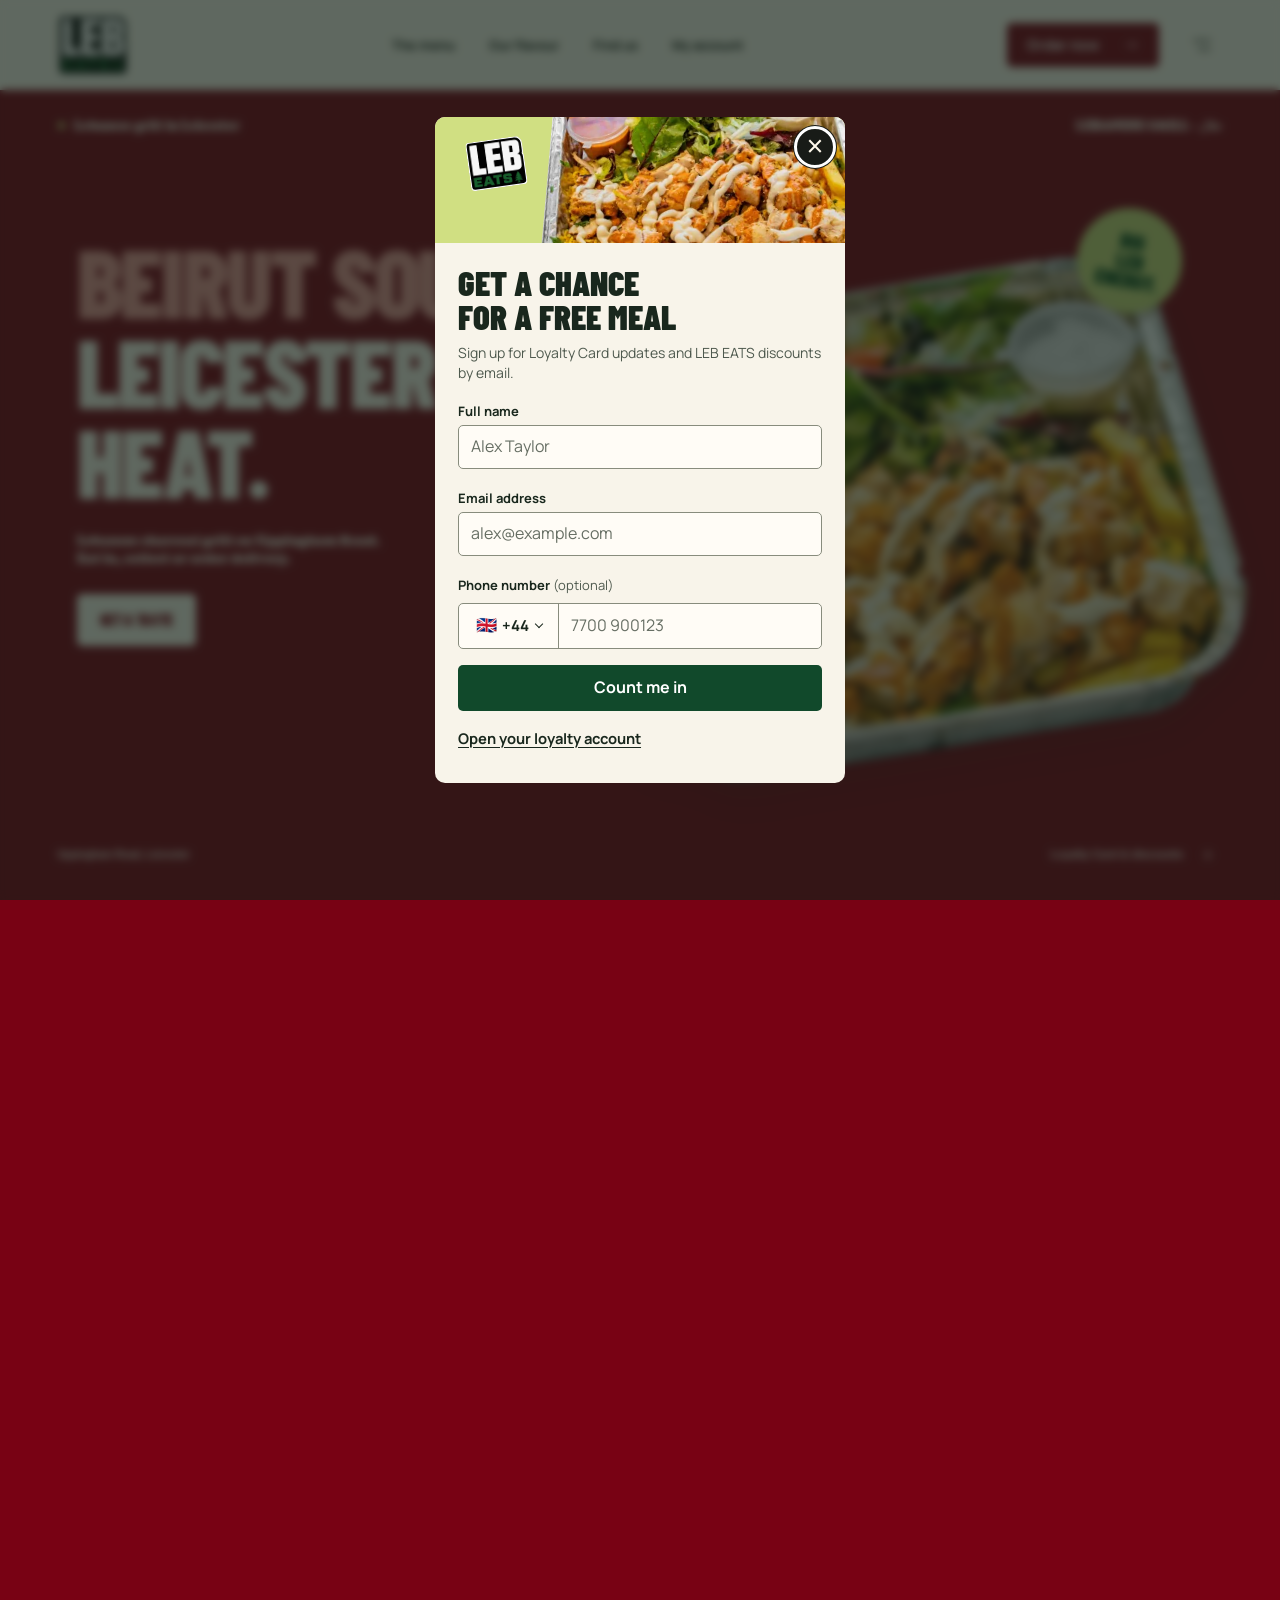
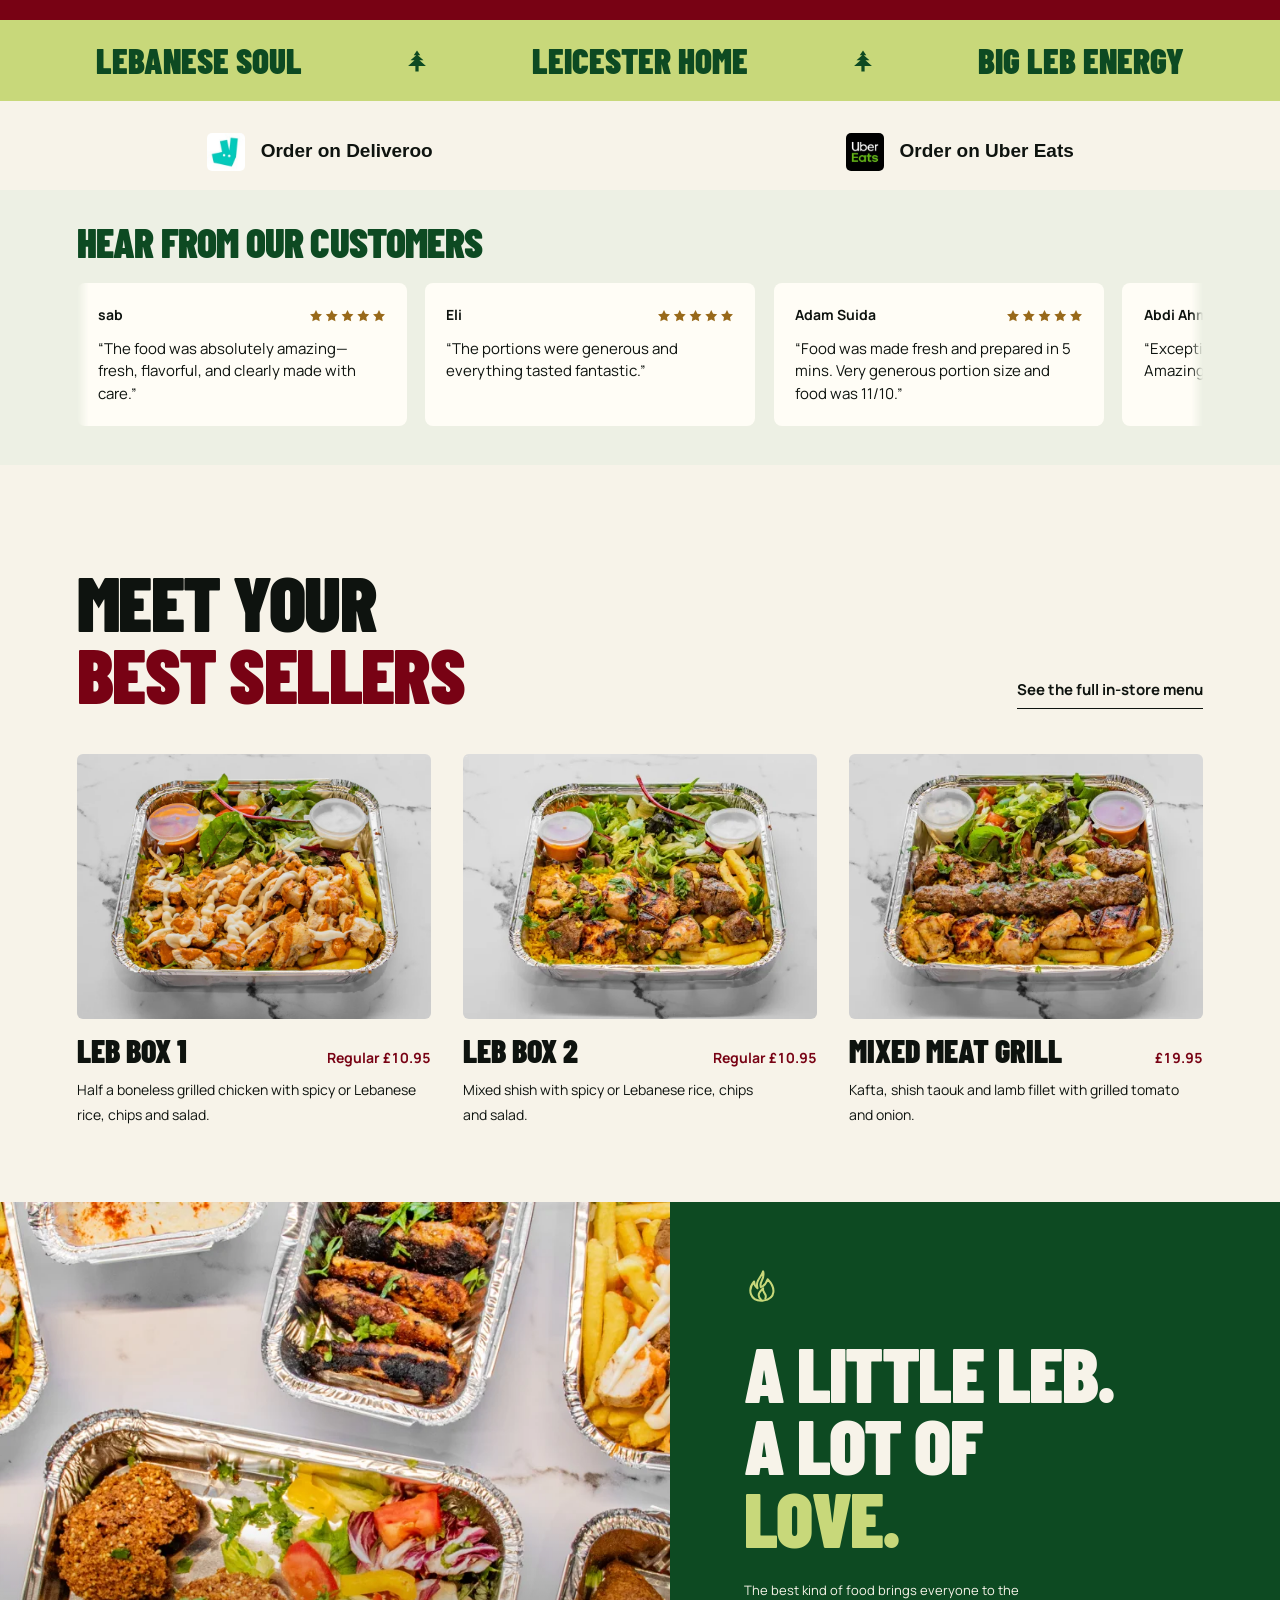
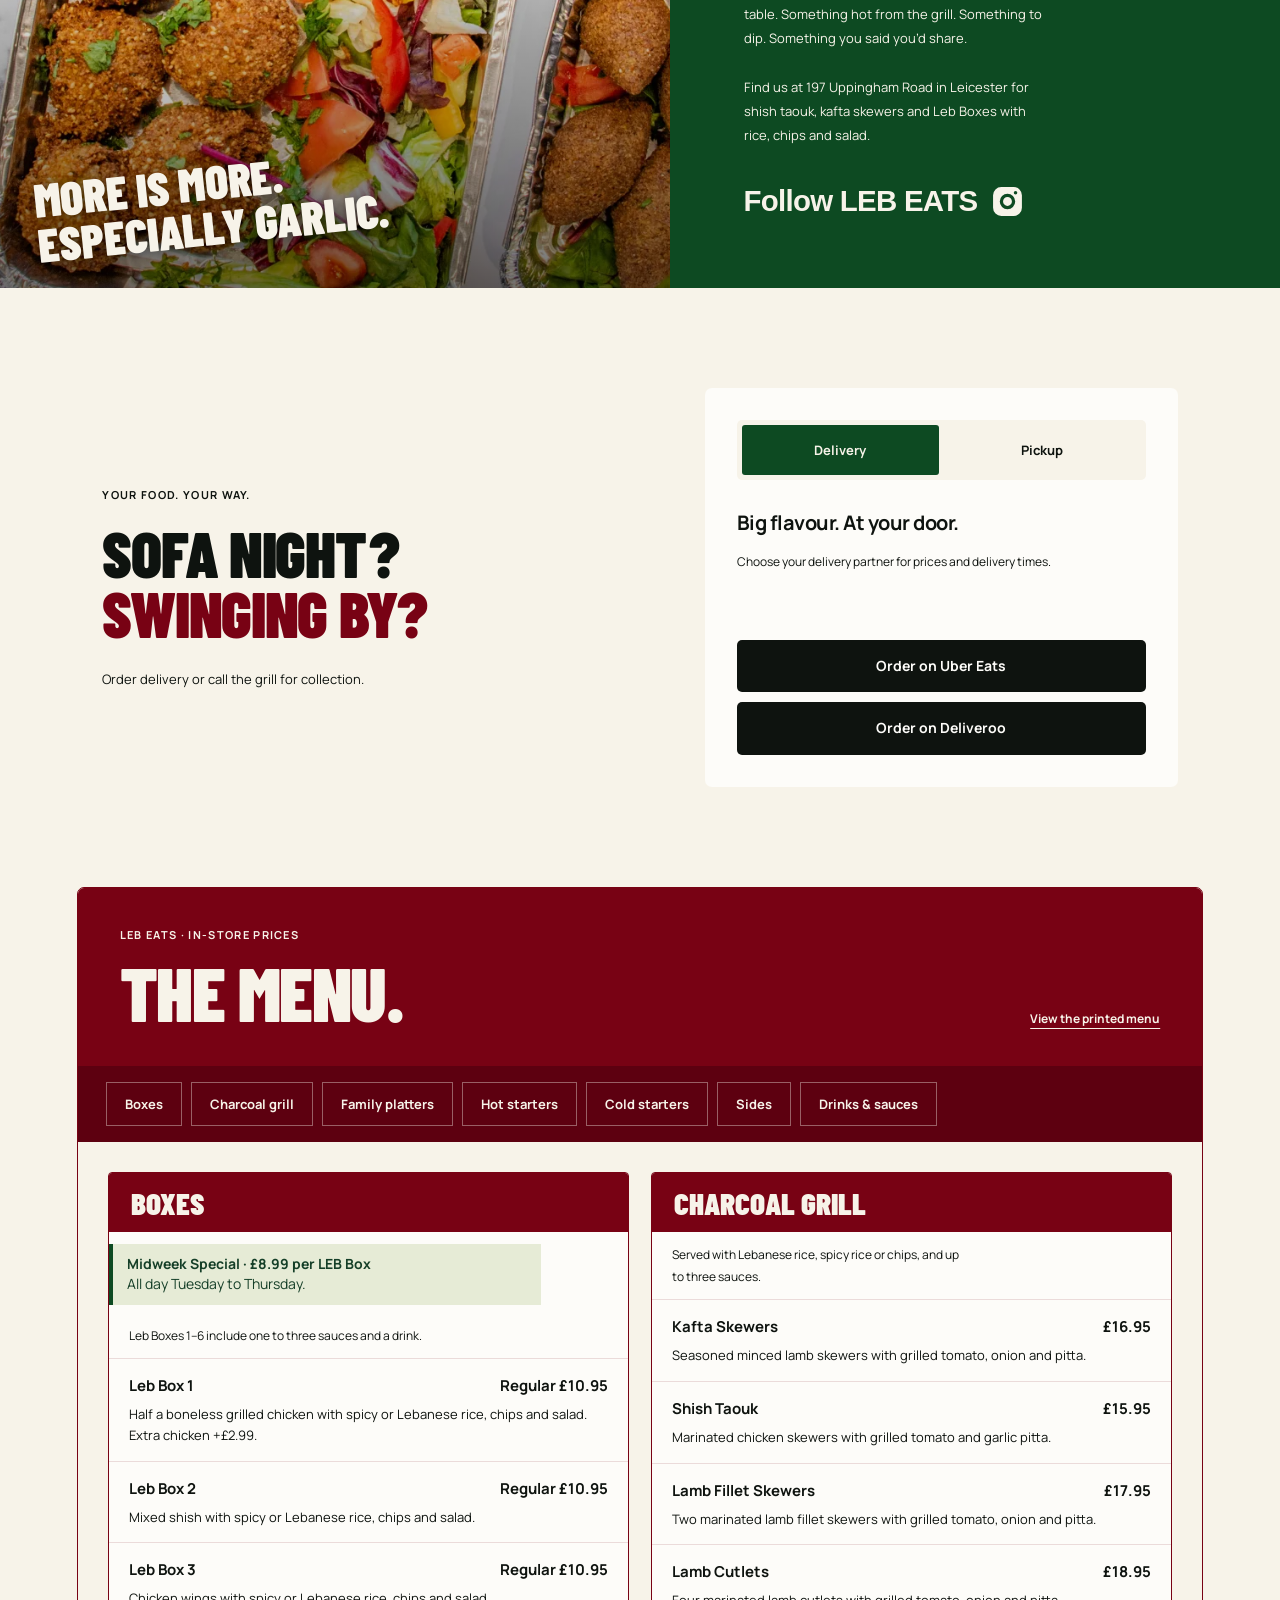
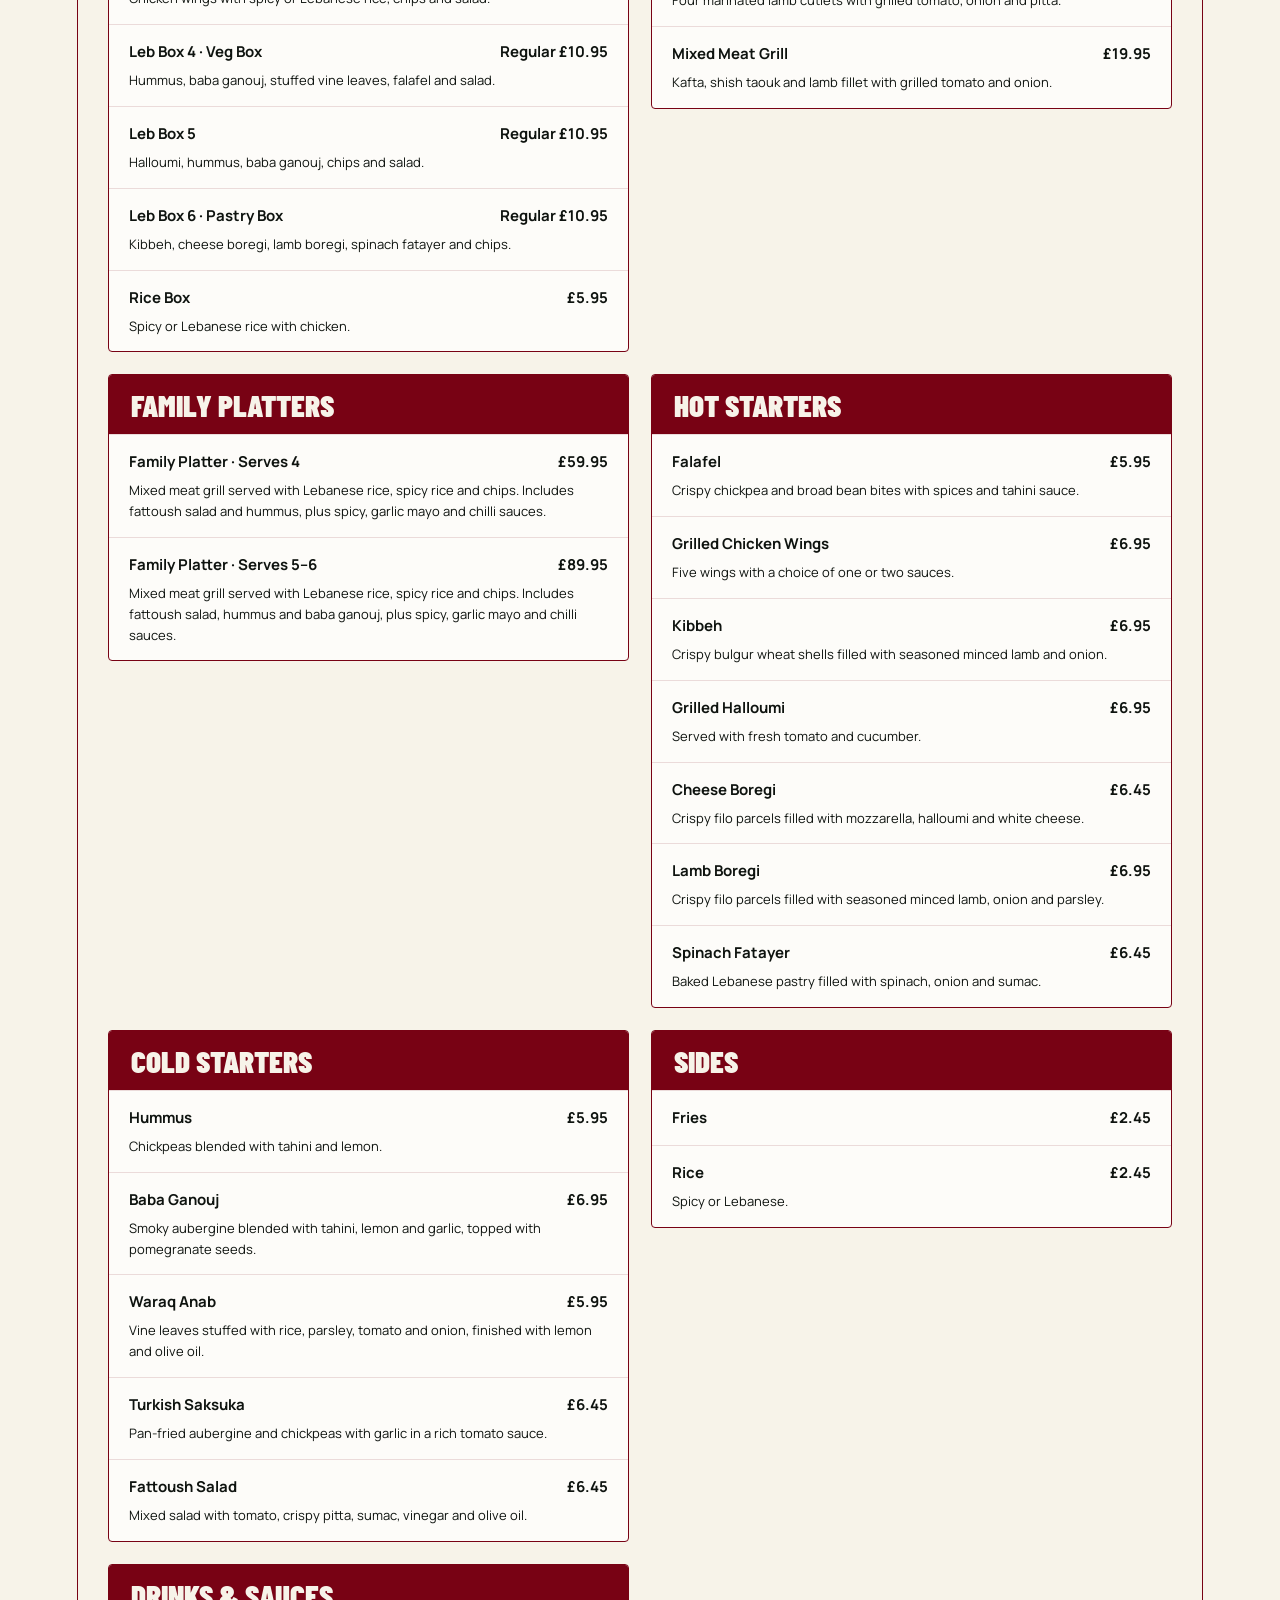
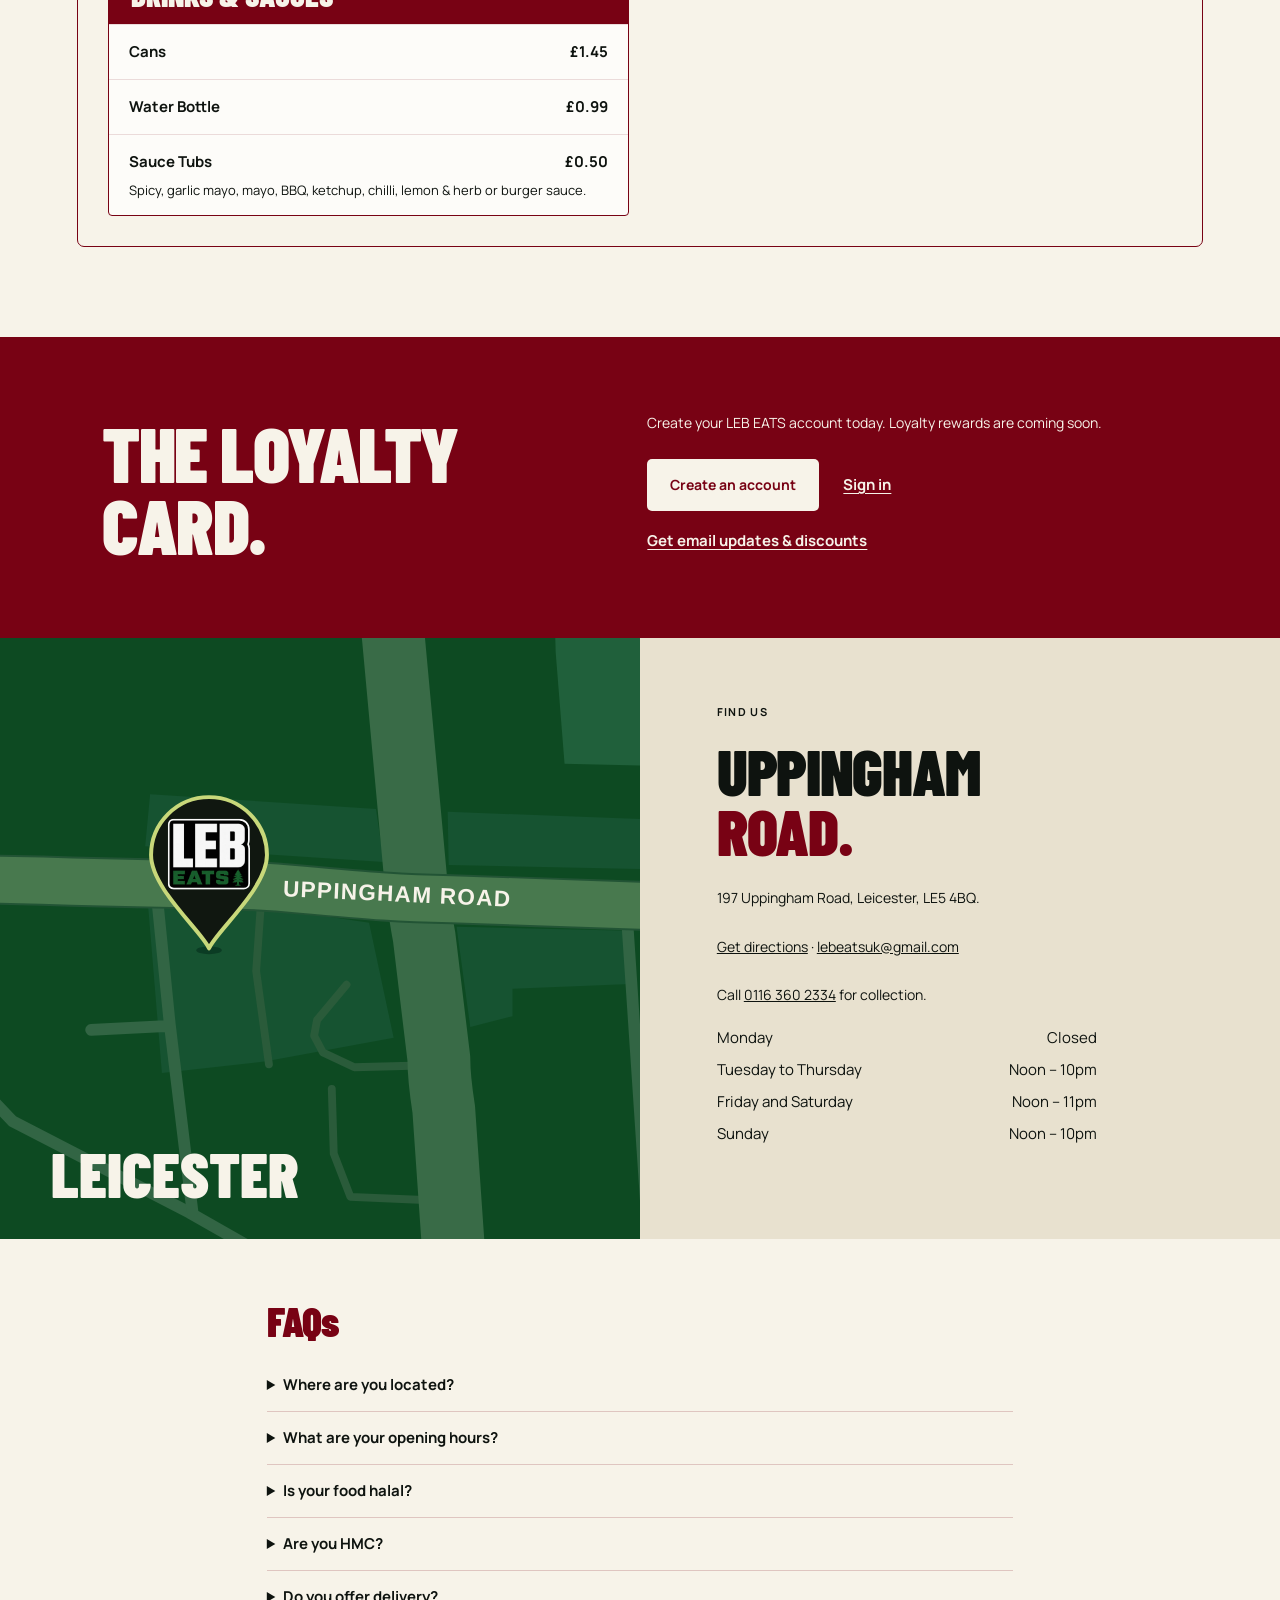
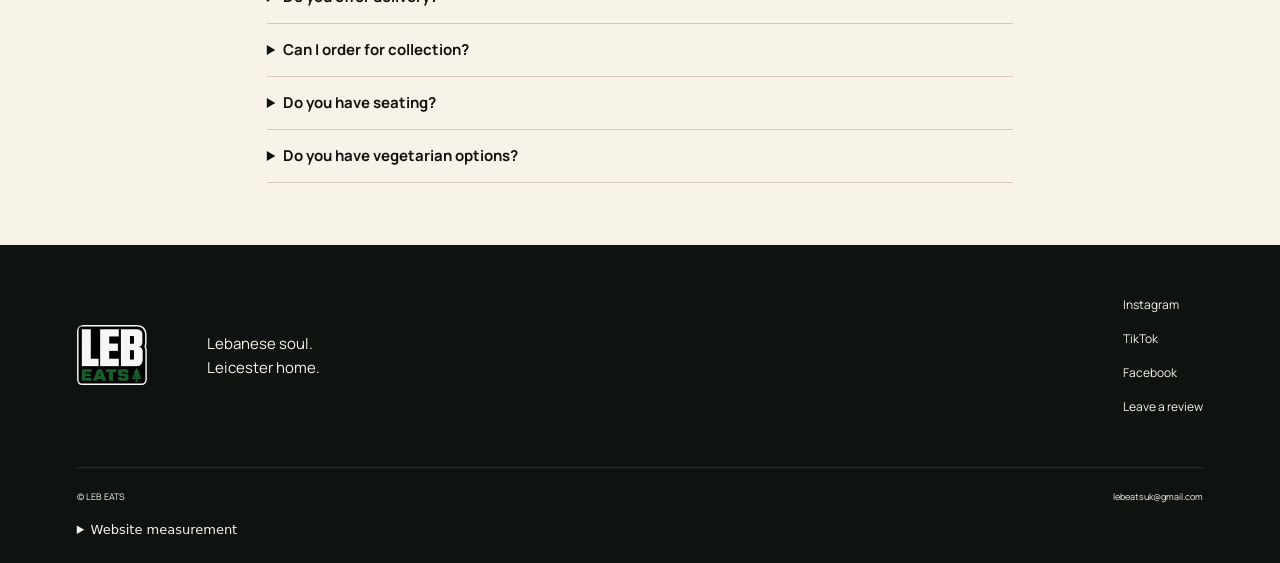
==== index.html @ 077bea75 "Label the homepage offer Black Friday Special" ====
<!doctype html>
<html lang="en-GB">
<head>
  <meta charset="utf-8"><meta name="viewport" content="width=device-width, initial-scale=1">
  <meta name="google-site-verification" content="SaWFxEOcNKd4NCr_2x4Twn8Q93hTyP_4HVwq-zKnrY0">
  <title>Lebanese Grill in Leicester | LEB EATS, Uppingham Road</title>
  <meta name="description" content="Visit LEB EATS at 197 Uppingham Road, Leicester for halal charcoal-grilled chicken, lamb and kafta. Browse the menu, order delivery or call for collection.">
  <link rel="canonical" href="https://lebeats.uk/">
  <meta property="og:type" content="website">
  <meta property="og:site_name" content="LEB EATS">
  <meta property="og:title" content="Lebanese Grill in Leicester | LEB EATS, Uppingham Road">
  <meta property="og:description" content="Visit LEB EATS at 197 Uppingham Road, Leicester for halal charcoal-grilled chicken, lamb and kafta. Browse the menu, order delivery or call for collection.">
  <meta property="og:url" content="https://lebeats.uk/">
  <meta property="og:image" content="https://lebeats.uk/assets/mixed-meat-grill-960.webp">
  <meta property="og:image:alt" content="LEB EATS mixed meat grill with chicken, lamb and kafta">
  <meta name="theme-color" content="#780214">
  <script type="application/ld+json">
{
  "@context": "https://schema.org",
  "@graph": [
    {
      "@type": "WebSite",
      "@id": "https://lebeats.uk/#website",
      "url": "https://lebeats.uk/",
      "name": "LEB EATS",
      "inLanguage": "en-GB"
    },
    {
      "@type": "Restaurant",
      "@id": "https://lebeats.uk/#restaurant",
      "name": "LEB EATS",
      "alternateName": "LEB EATS Lebanese Grill",
      "url": "https://lebeats.uk/",
      "image": [
        "https://lebeats.uk/assets/mixed-meat-grill-960.webp",
        "https://lebeats.uk/assets/leb-box-1-1440.webp",
        "https://lebeats.uk/assets/our-flavour-1440.webp"
      ],
      "servesCuisine": "Lebanese",
      "telephone": "+441163602334",
      "menu": "https://lebeats.uk/menu.html",
      "hasMenu": "https://lebeats.uk/menu.html",
      "address": {
        "@type": "PostalAddress",
        "streetAddress": "197 Uppingham Road",
        "addressLocality": "Leicester",
        "postalCode": "LE5 4BQ",
        "addressCountry": "GB"
      },
      "geo": {
        "@type": "GeoCoordinates",
        "latitude": 52.6420399,
        "longitude": -1.0927864
      },
      "hasMap": "https://www.google.com/maps?cid=11615845116125379080",
      "openingHoursSpecification": [
        {
          "@type": "OpeningHoursSpecification",
          "dayOfWeek": [
            "Tuesday",
            "Wednesday",
            "Thursday",
            "Sunday"
          ],
          "opens": "12:00",
          "closes": "22:00"
        },
        {
          "@type": "OpeningHoursSpecification",
          "dayOfWeek": [
            "Friday",
            "Saturday"
          ],
          "opens": "12:00",
          "closes": "23:00"
        }
      ],
      "sameAs": [
        "https://www.instagram.com/lebeatsuk/",
        "https://www.tiktok.com/@lebeatsuk",
        "https://www.facebook.com/profile.php?id=61596560216885"
      ]
    }
  ]
}
  </script>
  <link rel="icon" href="/assets/logo.png"><link rel="stylesheet" href="/restaurant.css?v=midweek-price">
  <script defer src="/assets/libphonenumber/phone.js"></script>
  <script defer src="/website-activity.js?v=member-clicks-1"></script>
  <script defer src="/restaurant.js?v=loyalty-source"></script>
</head>
<body>
<svg width="0" height="0" aria-hidden="true" focusable="false" style="position:absolute">
  <defs>
    <path id="review-star" d="m8 1.1 2.12 4.27 4.72.69-3.42 3.33.81 4.71L8 11.88l-4.23 2.22.81-4.71-3.42-3.33 4.72-.69Z"/>
    <symbol id="review-five-stars" viewBox="0 0 88 16">
      <use href="#review-star"/><use href="#review-star" x="18"/><use href="#review-star" x="36"/><use href="#review-star" x="54"/><use href="#review-star" x="72"/>
    </symbol>
    <clipPath id="brand-artwork">
      <path d="M319 333H741C768 333 791 356 791 384V450Q791 467 785 479Q793 492 793 509V730Q793 752 771 752H320Q300 752 300 732V353Q300 333 319 333Z"/>
    </clipPath>
    <symbol id="brand-badge" viewBox="280 314 533 459">
      <path fill="#030403" stroke="#fafafa" stroke-width="11" stroke-linejoin="round"
        d="M317 319.5H741C777 319.5 804 347 804 383V450Q804 467 799 479Q806 491 806 509V731C806 750 792 765 772 765H319C299 765 286 752 286 733V354C286 335 299 319.5 317 319.5Z"/>
      <image href="/assets/leb-eats-brand.png" width="1080" height="1080" clip-path="url(#brand-artwork)"/>
    </symbol>
  </defs>
</svg>
<a class="skip" href="#menu">Skip to menu</a>

<header><a data-measure-click="header.home" href="#top" aria-label="LEB EATS home"><svg class="logo" viewBox="0 0 533 459" role="img" aria-label="LEB EATS" focusable="false"><use href="#brand-badge" width="533" height="459"/></svg></a><nav class="desktop-nav" aria-label="Main navigation"><a data-measure-click="header.to_menu" href="#menu">The menu</a><a data-measure-click="header.to_story" href="#story">Our flavour</a><a data-measure-click="header.to_location" href="#find-us">Find us</a><a data-measure-click="header.account_open" href="/account/">My account</a></nav><div class="header-actions"><a data-measure-click="header.to_order" class="button" href="#order">Order now <svg width="16" height="16" viewBox="0 0 32 32" fill="none" stroke="currentColor" stroke-width="1.8" stroke-linecap="round" stroke-linejoin="round" aria-hidden="true" focusable="false"><path d="M5 16h21M19 8l8 8-8 8"></path></svg></a><button data-measure-click="header.mobile_nav_open" class="menu-toggle" aria-label="Open navigation" aria-expanded="false"><svg width="24" height="24" viewBox="0 0 32 32" fill="none" stroke="currentColor" stroke-width="1.8" stroke-linecap="round" stroke-linejoin="round" aria-hidden="true" focusable="false"><path d="M5 10h22M11 22h16"></path></svg></button></div></header>
<main id="top"><section class="hero-track" aria-labelledby="hero-title"><div class="hero"><div class="hero-top"><span><i></i>Lebanese grill in Leicester</span><span>LEBANESE GRILL · <bdi lang="ar">حلال</bdi></span></div><div class="hero-copy"><h1 id="hero-title">BEIRUT SOUL.<br/><span>LEICESTER<br/>HEAT.</span></h1><p>Lebanese charcoal grill on Uppingham Road.<br/>Eat in, collect or order delivery.</p><a data-measure-click="hero.to_menu" href="#menu" class="button cream">Get a taste</a></div><div class="food-stage"><div class="plate-ring"></div><span class="hero-food"><img src="/assets/leb-box-1-960.webp" srcset="/assets/leb-box-1-480.webp 480w, /assets/leb-box-1-960.webp 960w, /assets/leb-box-1-1440.webp 1440w" sizes="(max-width:600px) 112vw, (max-width:900px) 78vw, 66vw" width="1440" height="1080" alt="LEB EATS Leb Box 1 with grilled chicken, rice, chips, salad and sauces" fetchpriority="high"></span><span class="food-stamp"><span>BIG<br>LEB<br>ENERGY.</span></span></div><div class="hero-second"><span class="midweek-badge">BLACK FRIDAY SPECIAL</span><h2>MIDWEEK<br> SPECIAL</h2><p class="midweek-offer"><strong>All LEB Boxes <span>£8.99</span> each</strong><br>All day Tuesday to Thursday</p></div><div class="hero-bottom"><span>Uppingham Road, Leicester</span><button data-measure-click="hero.loyalty_popup_open" class="open-card" aria-haspopup="dialog">Loyalty Card &amp; discounts <svg width="16" height="16" viewBox="0 0 32 32" fill="none" stroke="currentColor" stroke-width="1.8" stroke-linecap="round" stroke-linejoin="round" aria-hidden="true" focusable="false"><path d="M16 6v20M6 16h20"></path></svg></button></div></div></section>
<div class="flavour-strip"><span>LEBANESE SOUL</span><span aria-hidden="true"><svg width="26" height="26" viewBox="0 0 32 32" fill="none" stroke="currentColor" stroke-width="1.8" stroke-linecap="round" stroke-linejoin="round" aria-hidden="true" focusable="false"><path d="m16 3-4 6h3l-7 6h5l-8 7h9v7h4v-7h9l-8-7h5l-7-6h3l-4-6Z" fill="currentColor" stroke="none"></path></svg></span><span>LEICESTER HOME</span><span aria-hidden="true"><svg width="26" height="26" viewBox="0 0 32 32" fill="none" stroke="currentColor" stroke-width="1.8" stroke-linecap="round" stroke-linejoin="round" aria-hidden="true" focusable="false"><path d="m16 3-4 6h3l-7 6h5l-8 7h9v7h4v-7h9l-8-7h5l-7-6h3l-4-6Z" fill="currentColor" stroke="none"></path></svg></span><span>BIG LEB ENERGY</span></div>
<nav id="delivery-partners" class="delivery-partners" aria-label="Order delivery">
  <a data-measure-click="delivery_bar.deliveroo" href="https://deliveroo.co.uk/menu/leicester/evington-valley/leb-eats-197-uppingham-road">
    <img src="/assets/links-deliveroo.webp" alt="" width="100" height="100">
    <span>Order on Deliveroo</span>
  </a>
  <a data-measure-click="delivery_bar.uber_eats" href="https://www.ubereats.com/store/leb-eats/daoqcZHZTGej6fD-toGRIg">
    <img src="/assets/links-uber-eats.webp" alt="" width="100" height="100">
    <span>Order on Uber Eats</span>
  </a>
</nav>
<section class="google-reviews" id="google-reviews" aria-labelledby="reviews-heading">
  <h2 id="reviews-heading">HEAR FROM OUR CUSTOMERS</h2>
  <div class="reviews-window">
    <div class="reviews-track" id="reviews-track">
      <ul class="reviews-list" role="list">
          <li class="review-card">
            <figure>
              <figcaption><span>sab</span><svg role="img" aria-label="5 out of 5 stars" width="77" height="14" viewBox="0 0 88 16" focusable="false"><use href="#review-five-stars" width="88" height="16"/></svg></figcaption>
              <blockquote>“The food was absolutely amazing—fresh, flavorful, and clearly made with care.”</blockquote>
            </figure>
          </li>
          <li class="review-card">
            <figure>
              <figcaption><span>Eli</span><svg role="img" aria-label="5 out of 5 stars" width="77" height="14" viewBox="0 0 88 16" focusable="false"><use href="#review-five-stars" width="88" height="16"/></svg></figcaption>
              <blockquote>“The portions were generous and everything tasted fantastic.”</blockquote>
            </figure>
          </li>
          <li class="review-card">
            <figure>
              <figcaption><span>Adam Suida</span><svg role="img" aria-label="5 out of 5 stars" width="77" height="14" viewBox="0 0 88 16" focusable="false"><use href="#review-five-stars" width="88" height="16"/></svg></figcaption>
              <blockquote>“Food was made fresh and prepared in 5 mins. Very generous portion size and food was 11/10.”</blockquote>
            </figure>
          </li>
          <li class="review-card">
            <figure>
              <figcaption><span>Abdi Ahmed</span><svg role="img" aria-label="5 out of 5 stars" width="77" height="14" viewBox="0 0 88 16" focusable="false"><use href="#review-five-stars" width="88" height="16"/></svg></figcaption>
              <blockquote>“Exceptional experience. Fast serving. Amazing food. Couldn’t be better.”</blockquote>
            </figure>
          </li>
          <li class="review-card">
            <figure>
              <figcaption><span>Aman</span><svg role="img" aria-label="5 out of 5 stars" width="77" height="14" viewBox="0 0 88 16" focusable="false"><use href="#review-five-stars" width="88" height="16"/></svg></figcaption>
              <blockquote>“Best Lebanese cuisine I’ve had in a long long time.”</blockquote>
            </figure>
          </li>
          <li class="review-card">
            <figure>
              <figcaption><span>Rusem Shank</span><svg role="img" aria-label="5 out of 5 stars" width="77" height="14" viewBox="0 0 88 16" focusable="false"><use href="#review-five-stars" width="88" height="16"/></svg></figcaption>
              <blockquote>“very good food and little wait for quality food. people at the till was very helpful and friendly”</blockquote>
            </figure>
          </li>
      </ul>
    </div>
    <button data-measure-click="reviews.reviews_toggle" class="review-playback" type="button" aria-controls="reviews-track" aria-label="Pause scrolling reviews" title="Pause scrolling reviews" hidden></button>
  </div>
</section>
<section id="menu" class="menu-section"><div class="section-heading"><div><h2>MEET YOUR<br><em>BEST SELLERS</em></h2></div><a data-measure-click="featured.menu_open" class="text-link" href="#menu-list">See the full in-store menu</a></div>
<div class="menu-highlights menu-grid">
<a data-measure-click="featured.dish_box_1" class="dish-card" href="#dish-leb-box-1">
  <img class="best-seller-photo" src="/assets/leb-box-1-960.webp" srcset="/assets/leb-box-1-480.webp 480w, /assets/leb-box-1-960.webp 960w" sizes="(max-width:519px) 90vw, (max-width:799px) 36vw, 29vw" width="960" height="720" loading="lazy" alt="Grilled chicken with sauce, salad and chips in a foil tray">
  <div class="dish-copy"><h3>Leb Box 1</h3><span class="dish-price">Regular £10.95</span><p>Half a boneless grilled chicken with spicy or Lebanese rice, chips and salad.</p></div>
</a>
<a data-measure-click="featured.dish_box_2" class="dish-card" href="#dish-leb-box-2">
  <img class="best-seller-photo" src="/assets/leb-box-2-960.webp" srcset="/assets/leb-box-2-480.webp 480w, /assets/leb-box-2-960.webp 960w" sizes="(max-width:519px) 90vw, (max-width:799px) 36vw, 29vw" width="960" height="720" loading="lazy" alt="Grilled chicken and lamb shish over rice and chips">
  <div class="dish-copy"><h3>Leb Box 2</h3><span class="dish-price">Regular £10.95</span><p>Mixed shish with spicy or Lebanese rice, chips and salad.</p></div>
</a>
<a data-measure-click="featured.dish_grill" class="dish-card" href="#dish-mixed-meat-grill">
  <img class="best-seller-photo" src="/assets/mixed-meat-grill-960.webp" srcset="/assets/mixed-meat-grill-480.webp 480w, /assets/mixed-meat-grill-960.webp 960w" sizes="(max-width:519px) 90vw, (max-width:799px) 36vw, 29vw" width="960" height="720" loading="lazy" alt="Kafta, chicken and lamb from the charcoal grill">
  <div class="dish-copy"><h3>Mixed Meat Grill</h3><span class="dish-price">£19.95</span><p>Kafta, shish taouk and lamb fillet with grilled tomato and onion.</p></div>
</a>
</div></section>
<section id="story" class="story"><div class="story-photo"><img src="/assets/our-flavour-1440.webp?v=1691" srcset="/assets/our-flavour-640.webp?v=1691 640w, /assets/our-flavour-1440.webp?v=1691 1440w" sizes="(max-width:600px) 100vw, 53vw" width="1440" height="810" alt="Grilled chicken, falafel, kibbeh and pastries in LEB EATS takeaway trays" loading="lazy"/><span>MORE IS MORE.<br/>ESPECIALLY GARLIC.</span></div><div class="story-copy"><svg width="36" height="36" viewBox="0 0 32 32" fill="none" stroke="currentColor" stroke-width="1.8" stroke-linecap="round" stroke-linejoin="round" aria-hidden="true" focusable="false"><path d="M17 3c2 7-4 9-2 14 3-1 5-4 6-7 7 7 8 17-4 19C5 30 3 19 9 12c0 4 2 5 3 6-2-7 3-9 5-15Z"></path><path d="M15 28c-4-4-1-7 2-10-1 4 4 5 2 9"></path></svg><h2>A LITTLE LEB.<br/>A LOT OF<br/><em>LOVE.</em></h2><p>The best kind of food brings everyone to the table. Something hot from the grill. Something to dip. Something you said you’d share.</p><p>Find us at 197 Uppingham Road in Leicester for shish taouk, kafta skewers and Leb Boxes with rice, chips and salad.</p><a data-measure-click="story.instagram_tap" class="instagram-follow" href="https://www.instagram.com/lebeatsuk/" target="_blank" rel="noreferrer" aria-label="Follow LEB EATS on Instagram"><span>Follow LEB EATS</span>
  <svg width="32" height="32" viewBox="0 0 32 32" fill="currentColor" aria-hidden="true" focusable="false">
    <path fill-rule="evenodd" d="M10 2h12a8 8 0 0 1 8 8v12a8 8 0 0 1-8 8H10a8 8 0 0 1-8-8V10a8 8 0 0 1 8-8Zm6 6.5a7.5 7.5 0 1 0 0 15 7.5 7.5 0 1 0 0-15Zm0 3.2a4.3 4.3 0 1 0 0 8.6 4.3 4.3 0 1 0 0-8.6Zm7.8-5.9a1.7 1.7 0 1 0 0 3.4 1.7 1.7 0 1 0 0-3.4Z"/>
  </svg></a></div></section>
<section id="order" class="order-section"><div><p class="eyebrow">YOUR FOOD. YOUR WAY.</p><h2>SOFA NIGHT?<br><em>SWINGING BY?</em></h2><p>Order delivery or call the grill for collection.</p></div>
<div class="order-box"><div class="mode-tabs" role="group" aria-label="Choose how to order"><button data-measure-click="order.delivery_mode" data-mode="delivery" class="active" aria-pressed="true">Delivery</button><button data-measure-click="order.pickup_mode" data-mode="pickup" aria-pressed="false">Pickup</button></div>
<div id="delivery-panel"><h3 tabindex="-1">Big flavour. At your door.</h3><p>Choose your delivery partner for prices and delivery times.</p><div class="order-choices"><a data-measure-click="order.uber_eats" class="button dark" href="https://www.ubereats.com/store/leb-eats/daoqcZHZTGej6fD-toGRIg">Order on Uber Eats</a><a data-measure-click="order.deliveroo" class="button dark" href="https://deliveroo.co.uk/menu/leicester/evington-valley/leb-eats-197-uppingham-road">Order on Deliveroo</a></div></div>
<div id="pickup-panel" hidden><h3 tabindex="-1">Hot off the grill. To go.</h3><p>Call to order and collect from 197 Uppingham Road, Leicester, LE5 4BQ.</p><a data-measure-click="order.call" class="button dark full" href="tel:+441163602334">Call 0116 360 2334</a></div></div></section>
<section id="menu-list" class="menu-board-section"><div class="menu-board"><div class="menu-board-heading"><div><p class="eyebrow">LEB EATS · IN-STORE PRICES</p><h2>THE MENU.</h2></div><a data-measure-click="menu_board.menu_open" href="/assets/leb-eats-printed-menu.jpg?v=20261124">View the printed menu</a></div>
<nav class="menu-board-nav" aria-label="Menu categories"><a data-measure-click="menu_board.category_boxes" href="#menu-boxes">Boxes</a><a data-measure-click="menu_board.category_charcoal_grill" href="#menu-charcoal-grill">Charcoal grill</a><a data-measure-click="menu_board.category_family_platters" href="#menu-family-platters">Family platters</a><a data-measure-click="menu_board.category_hot_starters" href="#menu-hot-starters">Hot starters</a><a data-measure-click="menu_board.category_cold_starters" href="#menu-cold-starters">Cold starters</a><a data-measure-click="menu_board.category_sides" href="#menu-sides">Sides</a><a data-measure-click="menu_board.category_drinks_sauces" href="#menu-drinks-sauces">Drinks &amp; sauces</a></nav><div class="menu-board-grid"><section id="menu-boxes" class="menu-board-group"><h3>Boxes</h3>
      <p class="midweek-menu"><strong>Midweek Special · £8.99 per LEB Box</strong><br>All day Tuesday to Thursday.</p>
      <p class="intro">Leb Boxes 1–6 include one to three sauces and a drink.</p>
      <dl>
        <div class="dish" id="dish-leb-box-1">
          <dt>Leb Box 1</dt>
          <dd class="price">Regular £10.95</dd>
          <dd class="description">Half a boneless grilled chicken with spicy or Lebanese rice, chips and salad. Extra chicken +£2.99.</dd>
        </div>
        <div class="dish" id="dish-leb-box-2">
          <dt>Leb Box 2</dt>
          <dd class="price">Regular £10.95</dd>
          <dd class="description">Mixed shish with spicy or Lebanese rice, chips and salad.</dd>
        </div>
        <div class="dish" id="dish-leb-box-3">
          <dt>Leb Box 3</dt>
          <dd class="price">Regular £10.95</dd>
          <dd class="description">Chicken wings with spicy or Lebanese rice, chips and salad.</dd>
        </div>
        <div class="dish" id="dish-leb-box-4-veg-box">
          <dt>Leb Box 4 · Veg Box</dt>
          <dd class="price">Regular £10.95</dd>
          <dd class="description">Hummus, baba ganouj, stuffed vine leaves, falafel and salad.</dd>
        </div>
        <div class="dish" id="dish-leb-box-5">
          <dt>Leb Box 5</dt>
          <dd class="price">Regular £10.95</dd>
          <dd class="description">Halloumi, hummus, baba ganouj, chips and salad.</dd>
        </div>
        <div class="dish" id="dish-leb-box-6-pastry-box">
          <dt>Leb Box 6 · Pastry Box</dt>
          <dd class="price">Regular £10.95</dd>
          <dd class="description">Kibbeh, cheese boregi, lamb boregi, spinach fatayer and chips.</dd>
        </div>
        <div class="dish" id="dish-rice-box">
          <dt>Rice Box</dt>
          <dd class="price">£5.95</dd>
          <dd class="description">Spicy or Lebanese rice with chicken.</dd>
        </div>
      </dl>
    </section>
<section id="menu-charcoal-grill" class="menu-board-group"><h3>Charcoal grill</h3>
      <p class="intro">Served with Lebanese rice, spicy rice or chips, and up to three sauces.</p>
      <dl>
        <div class="dish" id="dish-kafta-skewers">
          <dt>Kafta Skewers</dt>
          <dd class="price">£16.95</dd>
          <dd class="description">Seasoned minced lamb skewers with grilled tomato, onion and pitta.</dd>
        </div>
        <div class="dish" id="dish-shish-taouk">
          <dt>Shish Taouk</dt>
          <dd class="price">£15.95</dd>
          <dd class="description">Marinated chicken skewers with grilled tomato and garlic pitta.</dd>
        </div>
        <div class="dish" id="dish-lamb-fillet-skewers">
          <dt>Lamb Fillet Skewers</dt>
          <dd class="price">£17.95</dd>
          <dd class="description">Two marinated lamb fillet skewers with grilled tomato, onion and pitta.</dd>
        </div>
        <div class="dish" id="dish-lamb-cutlets">
          <dt>Lamb Cutlets</dt>
          <dd class="price">£18.95</dd>
          <dd class="description">Four marinated lamb cutlets with grilled tomato, onion and pitta.</dd>
        </div>
        <div class="dish" id="dish-mixed-meat-grill">
          <dt>Mixed Meat Grill</dt>
          <dd class="price">£19.95</dd>
          <dd class="description">Kafta, shish taouk and lamb fillet with grilled tomato and onion.</dd>
        </div>
      </dl>
    </section>
<section id="menu-family-platters" class="menu-board-group"><h3>Family platters</h3>
      <dl>
        <div class="dish" id="dish-family-platter-4">
          <dt>Family Platter · Serves 4</dt>
          <dd class="price">£59.95</dd>
          <dd class="description">Mixed meat grill served with Lebanese rice, spicy rice and chips. Includes fattoush salad and hummus, plus spicy, garlic mayo and chilli sauces.</dd>
        </div>
        <div class="dish" id="dish-family-platter-5-6">
          <dt>Family Platter · Serves 5–6</dt>
          <dd class="price">£89.95</dd>
          <dd class="description">Mixed meat grill served with Lebanese rice, spicy rice and chips. Includes fattoush salad, hummus and baba ganouj, plus spicy, garlic mayo and chilli sauces.</dd>
        </div>
      </dl>
    </section>
<section id="menu-hot-starters" class="menu-board-group"><h3>Hot starters</h3>
      <dl>
        <div class="dish" id="dish-falafel">
          <dt>Falafel</dt>
          <dd class="price">£5.95</dd>
          <dd class="description">Crispy chickpea and broad bean bites with spices and tahini sauce.</dd>
        </div>
        <div class="dish" id="dish-grilled-chicken-wings">
          <dt>Grilled Chicken Wings</dt>
          <dd class="price">£6.95</dd>
          <dd class="description">Five wings with a choice of one or two sauces.</dd>
        </div>
        <div class="dish" id="dish-kibbeh">
          <dt>Kibbeh</dt>
          <dd class="price">£6.95</dd>
          <dd class="description">Crispy bulgur wheat shells filled with seasoned minced lamb and onion.</dd>
        </div>
        <div class="dish" id="dish-grilled-halloumi">
          <dt>Grilled Halloumi</dt>
          <dd class="price">£6.95</dd>
          <dd class="description">Served with fresh tomato and cucumber.</dd>
        </div>
        <div class="dish" id="dish-cheese-boregi">
          <dt>Cheese Boregi</dt>
          <dd class="price">£6.45</dd>
          <dd class="description">Crispy filo parcels filled with mozzarella, halloumi and white cheese.</dd>
        </div>
        <div class="dish" id="dish-lamb-boregi">
          <dt>Lamb Boregi</dt>
          <dd class="price">£6.95</dd>
          <dd class="description">Crispy filo parcels filled with seasoned minced lamb, onion and parsley.</dd>
        </div>
        <div class="dish" id="dish-spinach-fatayer">
          <dt>Spinach Fatayer</dt>
          <dd class="price">£6.45</dd>
          <dd class="description">Baked Lebanese pastry filled with spinach, onion and sumac.</dd>
        </div>
      </dl>
    </section>
<section id="menu-cold-starters" class="menu-board-group"><h3>Cold starters</h3>
      <dl>
        <div class="dish" id="dish-hummus">
          <dt>Hummus</dt>
          <dd class="price">£5.95</dd>
          <dd class="description">Chickpeas blended with tahini and lemon.</dd>
        </div>
        <div class="dish" id="dish-baba-ganouj">
          <dt>Baba Ganouj</dt>
          <dd class="price">£6.95</dd>
          <dd class="description">Smoky aubergine blended with tahini, lemon and garlic, topped with pomegranate seeds.</dd>
        </div>
        <div class="dish" id="dish-waraq-anab">
          <dt>Waraq Anab</dt>
          <dd class="price">£5.95</dd>
          <dd class="description">Vine leaves stuffed with rice, parsley, tomato and onion, finished with lemon and olive oil.</dd>
        </div>
        <div class="dish" id="dish-turkish-saksuka">
          <dt>Turkish Saksuka</dt>
          <dd class="price">£6.45</dd>
          <dd class="description">Pan-fried aubergine and chickpeas with garlic in a rich tomato sauce.</dd>
        </div>
        <div class="dish" id="dish-fattoush-salad">
          <dt>Fattoush Salad</dt>
          <dd class="price">£6.45</dd>
          <dd class="description">Mixed salad with tomato, crispy pitta, sumac, vinegar and olive oil.</dd>
        </div>
      </dl>
    </section>
<section id="menu-sides" class="menu-board-group"><h3>Sides</h3>
      <dl>
        <div class="dish" id="dish-fries">
          <dt>Fries</dt>
          <dd class="price">£2.45</dd>
        </div>
        <div class="dish" id="dish-rice">
          <dt>Rice</dt>
          <dd class="price">£2.45</dd>
          <dd class="description">Spicy or Lebanese.</dd>
        </div>
      </dl>
    </section>
<section id="menu-drinks-sauces" class="menu-board-group"><h3>Drinks &amp; sauces</h3>
      <dl>
        <div class="dish" id="dish-cans">
          <dt>Cans</dt>
          <dd class="price">£1.45</dd>
        </div>
        <div class="dish" id="dish-water-bottle">
          <dt>Water Bottle</dt>
          <dd class="price">£0.99</dd>
        </div>
        <div class="dish" id="dish-sauce-tubs">
          <dt>Sauce Tubs</dt>
          <dd class="price">£0.50</dd>
          <dd class="description">Spicy, garlic mayo, mayo, BBQ, ketchup, chilli, lemon &amp; herb or burger sauce.</dd>
        </div>
      </dl>
    </section>
</div></div></section>
<section class="signup-band" id="loyalty-card">
  <div id="black-card"><h2>THE LOYALTY<br>CARD.</h2></div>
  <div><p>Create your LEB EATS account today. Loyalty rewards are coming soon.</p>
    <div class="loyalty-actions"><a data-measure-click="loyalty.account_create" class="button cream" href="/account/">Create an account</a>
    <a data-measure-click="loyalty.account_login" class="loyalty-login" href="/account/#login">Sign in</a></div>
    <button data-measure-click="loyalty.loyalty_popup_open" class="loyalty-updates open-card" aria-haspopup="dialog">Get email updates &amp; discounts</button>
  </div>
</section>
<section id="find-us" class="find-section"><a data-measure-click="map.directions" class="location-graphic" href="https://www.google.com/maps?cid=11615845116125379080" aria-label="Get directions to LEB EATS, 197 Uppingham Road, Leicester">
  <svg class="location-map" viewBox="30 76 650 612" aria-hidden="true" focusable="false">
    <defs>
      <path id="map-uppingham" d="M-800 305 C-320 316 -80 318 72 323 S257 325 334 332 S436 341 489 342 L1450 375"/>
      <path id="map-portwey" d="M364 -530 L405 -76 Q411 -12 428 57 L453 328 Q457 359 461 380 L476 504 Q476 524 481 556 L495 758 L536 1250"/>
    </defs>
    <g class="map-land">
      <path d="M182 235 412 250 420 304 177 288Z M485 253 1080 275 1072 320 486 307Z"/>
      <path d="M180 349 325 354 405 366 430 483 300 507 194 519Z M494 370 669 374 677 428 551 433 551 461 508 472Z"/>
    </g>
    <path class="map-park" d="M576 -530 1190 -530 1190 217 604 204 595 91Z"/>
    <g class="map-side-roads">
      <path d="M-500 20 175 45 401 56 M-12 329 23 548 42 568 222 661 385 754 498 777"/>
      <path d="M189 339 202 469 225 659 M122 475 202 471 M667 352 687 652 699 888"/>
    </g>
    <g class="map-lanes">
      <path d="M295 344 290 415 303 510 M382 429 352 465 349 481 358 498 390 513 467 511"/>
      <path d="M367 535 369 601 386 645 479 649"/>
    </g>
    <use href="#map-portwey" class="map-cross-road"/>
    <use href="#map-uppingham" class="map-main-edge"/>
    <use href="#map-uppingham" class="map-main-road"/>
    <text class="map-road-name" transform="translate(317 339) rotate(2.6)">UPPINGHAM ROAD</text>
    <g transform="translate(242 392)">
      <ellipse class="map-pin-shadow" cy="2" rx="13" ry="4"/>
      <path class="map-pin" d="M0 0C-7-17-59-61-59-95a59 59 0 1 1 118 0C59-61 7-17 0 0Z"/>
      <use href="#brand-badge" x="-42" y="-132" width="84" height="72.34"/>
    </g>
  </svg>
  <span class="map-city" aria-hidden="true">Leicester</span>
</a>
<div class="find-copy" id="visit"><p class="eyebrow">FIND US</p><h2>UPPINGHAM<br><em>ROAD.</em></h2>
        <p class="contact-line">197 Uppingham Road, Leicester, LE5 4BQ.</p>
        <p class="contact-line"><a data-measure-click="contact.directions" href="https://www.google.com/maps?cid=11615845116125379080">Get directions</a> · <a data-measure-click="contact.email_tap" href="mailto:lebeatsuk@gmail.com">lebeatsuk@gmail.com</a></p>
        <p class="contact-line">Call <a data-measure-click="contact.call" href="tel:+441163602334">0116 360 2334</a> for collection.</p>
        <dl class="hours" aria-label="Restaurant opening hours">
          <div><dt>Monday</dt><dd>Closed</dd></div>
          <div><dt>Tuesday to Thursday</dt><dd>Noon – 10pm</dd></div>
          <div><dt>Friday and Saturday</dt><dd>Noon – 11pm</dd></div>
          <div><dt>Sunday</dt><dd>Noon – 10pm</dd></div>
        </dl>
      </div></section>
<section class="faq-section" id="faq">
        <h2>FAQs</h2>
        <details><summary>Where are you located?</summary><p>197 Uppingham Road, Leicester, LE5 4BQ. <a data-measure-click="faq.to_location" href="#visit">Get directions</a>.</p></details>
        <details><summary>What are your opening hours?</summary><p>Tuesday to Thursday and Sunday, noon to 10pm. Friday and Saturday, noon to 11pm. We’re closed on Mondays.</p></details>
        <details><summary>Is your food halal?</summary><p>Yes, all our meat is halal.</p></details>
        <details><summary>Are you HMC?</summary><p>Yes.</p></details>
        <details><summary>Do you offer delivery?</summary><p>Yes. Order through <a data-measure-click="faq.uber_eats" href="https://www.ubereats.com/store/leb-eats/daoqcZHZTGej6fD-toGRIg">Uber Eats</a> or <a data-measure-click="faq.deliveroo" href="https://deliveroo.co.uk/menu/leicester/evington-valley/leb-eats-197-uppingham-road">Deliveroo</a>. Direct ordering on our website is coming soon.</p></details>
        <details><summary>Can I order for collection?</summary><p>Yes. Walk in or call <a data-measure-click="faq.call" href="tel:+441163602334">0116 360 2334</a> to place your collection order.</p></details>
        <details><summary>Do you have seating?</summary><p>Yes, we have limited indoor seating.</p></details>
        <details><summary>Do you have vegetarian options?</summary><p>Yes. Try the Veg Box, falafel or hummus. <a data-measure-click="faq.open_menu_page" href="/menu.html">View the full LEB EATS menu</a>.</p></details>
      </section>
</main>
<footer><div class="footer-top"><svg class="logo" viewBox="0 0 533 459" role="img" aria-label="LEB EATS" focusable="false"><use href="#brand-badge" width="533" height="459"/></svg><p>Lebanese soul.<br>Leicester home.</p><div><a data-measure-click="footer.instagram_tap" href="https://www.instagram.com/lebeatsuk">Instagram</a><a data-measure-click="footer.tiktok_tap" href="https://www.tiktok.com/@lebeatsuk">TikTok</a><a data-measure-click="footer.facebook_tap" href="https://www.facebook.com/profile.php?id=61596560216885">Facebook</a><a data-measure-click="footer.review_link" href="https://share.google/FJBIpbPd4rjr58xO9">Leave a review</a></div></div><div class="footer-bottom"><span>© LEB EATS</span><a data-measure-click="footer.email_tap" href="mailto:lebeatsuk@gmail.com">lebeatsuk@gmail.com</a></div><details class="measurement-choice"><summary>Website measurement</summary><p>We count page views and button taps by page section and traffic source. Click totals are anonymous. You can turn off measurement in this browser. Signed-in members can also choose to share a named button history for 30 days in their <a href="/account/">account settings</a>.</p><label><input type="checkbox" data-measurement-optout> Turn off website measurement</label></details></footer>
<div class="mobile-order"><button data-measure-click="mobile_dock.delivery_mode" data-jump-mode="delivery"><svg width="18" height="18" viewBox="0 0 32 32" fill="none" stroke="currentColor" stroke-width="1.8" stroke-linecap="round" stroke-linejoin="round" aria-hidden="true" focusable="false"><circle cx="7" cy="23" r="5"></circle><circle cx="25" cy="23" r="5"></circle><path d="m7 23 6-12 6 12H7m-2-14h9m5 14 5-16h-5m4 3 2 13"></path></svg>Delivery</button><button data-measure-click="mobile_dock.pickup_mode" data-jump-mode="pickup"><svg width="18" height="18" viewBox="0 0 32 32" fill="none" stroke="currentColor" stroke-width="1.8" stroke-linecap="round" stroke-linejoin="round" aria-hidden="true" focusable="false"><path d="M7 11h18l2 17H5l2-17Z"></path><path d="M12 13V8a4 4 0 0 1 8 0v5M12 22h8"></path></svg>Pickup</button></div>
<dialog class="nav-dialog" id="nav-dialog" aria-label="Restaurant navigation"><div class="nav-content"><button class="close-dialog" aria-label="Close navigation"><svg viewBox="0 0 24 24" width="24" height="24" aria-hidden="true"><path d="m6 6 12 12M18 6 6 18" fill="none" stroke="currentColor" stroke-width="2" stroke-linecap="round"/></svg></button><nav><a data-measure-click="mobile_nav.to_menu" href="#menu">The menu</a><a data-measure-click="mobile_nav.to_story" href="#story">Our flavour</a><a data-measure-click="mobile_nav.to_order" href="#order">Delivery &amp; pickup</a><a data-measure-click="mobile_nav.account_open" href="/account/">My loyalty account</a><a data-measure-click="mobile_nav.to_location" href="#find-us">Find us</a><a data-measure-click="mobile_nav.to_faq" href="#faq">FAQs</a></nav></div></dialog>
<dialog id="card-dialog" aria-labelledby="card-title" aria-describedby="card-description">
  <button type="button" class="card-close" aria-label="Close signup" autofocus>×</button>
  <div class="card-art" aria-hidden="true">
    <svg class="card-brand" viewBox="0 0 533 459"><use href="#brand-badge" width="533" height="459"/></svg>
    <div class="card-food"></div>
  </div>
  <div class="card-copy">
    <h2 id="card-title">GET A CHANCE FOR A FREE MEAL</h2>
    <p id="card-description">Sign up for Loyalty Card updates and LEB EATS discounts by email.</p>
    <form id="card-form" action="https://leb-eats-black-card.raspy-waterfall-454f.workers.dev/signup" method="post">
      <label>Full name<input id="card-name" name="name" type="text" autocomplete="name" enterkeyhint="next" maxlength="100" placeholder="Alex Taylor" required></label>
      <label>Email address<input id="card-email" name="email" type="email" autocomplete="email" inputmode="email" autocapitalize="none" spellcheck="false" enterkeyhint="next" maxlength="254" placeholder="alex@example.com" required></label>
      <div>
        <label for="card-phone">Phone number <span class="card-optional">(optional)</span></label>
        <div class="card-phone-row">
          <div class="card-country">
            <span class="card-country-face" aria-hidden="true"><span id="card-flag">🇬🇧</span><span id="card-dial">+44</span><span class="card-chevron"></span></span>
            <select name="country" aria-label="Country calling code" autocomplete="country"><option value="GB" selected>🇬🇧 United Kingdom (+44)</option></select>
          </div>
          <input id="card-phone" name="phone" type="tel" inputmode="tel" autocomplete="tel-national" enterkeyhint="go" maxlength="40" placeholder="7700 900123">
        </div>
      </div>
      <button class="card-action" type="submit">Count me in</button>
    </form>
    <p id="card-status" role="status" tabindex="-1"></p>
    <a data-measure-click="loyalty_popup.account_open" class="card-account-link" href="/account/">Open your loyalty account</a>
  </div>
</dialog>
</body></html>
---- restaurant.css ----
@font-face {
  font-family: "Cooper Black";
  src: url("/assets/cooper/Cooper-Black.woff2") format("woff2");
  font-style: normal;
  font-weight: 900;
  font-display: swap;
}
.hero-copy .button {
  font-size: clamp(16px, 1.3vw, 20px);
  text-transform: uppercase;
}
.hero-top, .hero-copy p {
  font-family: "Cooper Black", Georgia, serif;
  font-weight: 900;
}
@font-face{font-family:LebDisplay;src:url('/assets/display.ttf') format('truetype');font-weight:900;font-display:swap}@font-face{font-family:Manrope;src:url('/assets/body.ttf') format('truetype');font-weight:400;font-display:swap}@font-face{font-family:Manrope;src:url('/assets/body-bold.ttf') format('truetype');font-weight:700;font-display:swap}
:root{--red:#780214;--deep-red:#5d0010;--green:oklch(36% .09 150);--paper:oklch(96.5% .014 90);--ink:oklch(18% .012 150);--lime:oklch(85% .12 117);--white:oklch(99% .004 90);--ease:cubic-bezier(.16,1,.3,1)}*{box-sizing:border-box}html{scroll-behavior:smooth;scroll-padding-top:95px}body{margin:0;background:var(--paper);color:var(--ink);font:15px/1.6 Manrope,Arial,sans-serif;-webkit-font-smoothing:antialiased}h1,h2,h3,p{margin:0}h1,h2,h3{text-wrap:balance}h1,h2,.hero-copy .button{font-family:LebDisplay,'Arial Narrow',sans-serif;font-weight:900;line-height:.94;letter-spacing:-.02em}p{text-wrap:pretty}em{font-style:normal;color:var(--red)}button,input{font:inherit}button,a{-webkit-tap-highlight-color:transparent}button{cursor:pointer;color:inherit;border:0}button:disabled{cursor:wait;opacity:.65}a{color:inherit;text-decoration:none}img{max-width:100%;display:block}button:focus-visible,a:focus-visible,input:focus-visible{outline:3px solid var(--lime);outline-offset:5px}button:focus-visible{outline-color:var(--green)}::selection{background:var(--lime);color:var(--ink)}.skip{position:fixed;top:-80px;left:20px;z-index:100;padding:15px;background:var(--paper);color:var(--ink)}.skip:focus{top:10px}.button{display:inline-flex;align-items:center;justify-content:center;gap:24px;border-radius:5px;padding:15px 23px;min-height:52px;font-weight:700;font-size:14px;transition:background .2s,transform .2s;background:var(--red);color:var(--white)}.button:hover{transform:translateY(-2px);background:var(--deep-red)}.button.cream{background:var(--paper);color:var(--red)}.button.cream:hover{background:var(--white)}.button.dark{background:var(--ink);color:var(--white)}.button.dark:hover{background:var(--green)}.button.full{width:100%}.text-link{display:inline-flex;align-items:center;gap:22px;font-weight:700;border-bottom:1px solid currentColor;padding-bottom:6px}.eyebrow{font-size:11px;font-weight:700;letter-spacing:.12em;margin-bottom:20px}header{height:90px;display:flex;align-items:center;justify-content:space-between;padding:0 4.5%;background:var(--paper);position:sticky;top:0;z-index:20}.logo{display:block;flex-shrink:0;width:70px;height:auto;aspect-ratio:533/459;border-radius:9% / 10.5%;overflow:hidden}.logo.large{width:104px}.desktop-nav{display:flex;gap:34px;font-size:13px;font-weight:700}.desktop-nav a:hover{text-decoration:underline;text-underline-offset:6px}.header-actions{display:flex;align-items:center;gap:23px}.menu-toggle{width:40px;height:44px;display:grid;place-items:center;background:transparent}header .button{min-height:44px;padding:11px 20px}.hero-track{height:170svh;--p:0;position:relative;background:var(--red)}.hero{height:calc(100svh - 90px);min-height:600px;position:sticky;top:90px;background:var(--red);color:var(--paper);overflow:hidden;isolation:isolate}.hero:before{content:'';position:absolute;inset:0;background:var(--green);opacity:var(--p);z-index:-1}.hero-top{position:absolute;left:4.5%;right:4.5%;top:28px;display:flex;align-items:center;justify-content:space-between;gap:12px;font-size:clamp(10.5px,.95vw,13px);line-height:1.25}.hero-top>span:first-child{display:flex;gap:9px;align-items:center}i{width:7px;height:7px;background:var(--lime);border-radius:100%;display:inline-block;flex-shrink:0}.hero-copy{position:absolute;left:6%;top:18%;z-index:3;transform:translateY(calc(var(--p)*-80px));opacity:calc(1 - var(--p)*2.8)}.hero-copy h1{font-size:clamp(64px,7.5vw,96px);line-height:.94;letter-spacing:-.025em;color:oklch(76% .10 23)}.hero-copy h1>span{color:var(--paper)}.hero-copy p{font-size:clamp(13px,1.05vw,16px);line-height:1.4;margin-top:24px;margin-bottom:26px}.food-stage{position:absolute;width:66%;left:38%;top:17%;height:74%;transform:translate(calc(var(--p)*-10%),calc(var(--p)*7%)) rotate(calc(-9deg + var(--p)*18deg)) scale(calc(1 + var(--p)*.06));will-change:transform;z-index:2;pointer-events:none}.hero-food{position:absolute;inset:0;filter:drop-shadow(0 20px 15px #22070424)}
.hero-food img {
  --tray-mask: url("/assets/leb-box-1-mask.svg") center / contain no-repeat;
  display: block;
  width: 100%;
  height: 100%;
  object-fit: contain;
  -webkit-mask: var(--tray-mask);
  mask: var(--tray-mask);
}
.plate-ring{position:absolute;inset:5% 14%;border:1px solid #ffffff24;border-radius:50%;transform:rotate(-20deg);opacity:calc(1 - var(--p))}
.food-stamp {
  position: absolute;
  right: 13%;
  top: 3%;
  width: 5em;
  aspect-ratio: 1;
  display: grid;
  place-items: center;
  border-radius: 50%;
  background: var(--lime);
  color: var(--green);
  font: 900 21px/.95 LebDisplay, sans-serif;
  text-align: center;
  transform: rotate(19deg);
  opacity: calc(1 - var(--p));
}
.hero-bottom{position:absolute;z-index:3;left:4.5%;right:4.5%;bottom:23px;display:flex;justify-content:space-between;align-items:center;font-size:10px}.hero-bottom button{margin-left:auto;background:transparent;color:var(--paper);display:flex;gap:17px;align-items:center;min-height:44px;font-size:11px}.hero-bottom,.hero-bottom button{font-family:"Helvetica Neue",Helvetica,Arial,sans-serif;font-weight:700}.hero-bottom svg{flex-shrink:0}.flavour-strip>span{display:flex;align-items:center}.hero-second{position:absolute;left:6%;top:24%;opacity:clamp(0,calc((var(--p) - .36)*2.4),1);transform:translateY(calc((1 - var(--p))*50px));z-index:1}.hero-second h2{font-size:clamp(66px,8vw,96px);color:var(--lime)}.flavour-strip{background:var(--lime);color:var(--green);display:flex;justify-content:space-around;align-items:center;gap:26px;padding:23px 4.5%;font-family:LebDisplay,sans-serif;font-size:clamp(21px,2.8vw,35px);line-height:1;overflow:hidden;white-space:nowrap}.menu-section{padding:100px 6% 75px}.section-heading{display:flex;justify-content:space-between;align-items:flex-end;gap:50px}.section-heading h2{font-size:clamp(55px,6vw,78px)}.menu-intro{width:300px;max-width:100%;padding-bottom:8px}.menu-intro>p{font-size:16px}.menu-intro small{font-size:11px;line-height:1.7;display:block;margin-top:20px;max-width:260px;color:oklch(43% .015 150)}.menu-toolbar{display:flex;justify-content:space-between;align-items:center;margin:44px 0 30px;gap:24px}.categories{display:flex;gap:8px;flex-wrap:wrap}.categories button{background:transparent;min-height:44px;padding:10px 17px;font-size:12px;font-weight:700;border-radius:4px}.categories button:hover{background:#17221c0b}.categories button.active{background:var(--green);color:var(--paper)}.fulfilment-chip{display:flex;align-items:center;gap:9px;background:transparent;font-size:12px;padding:9px 0;white-space:nowrap}.fulfilment-chip>u{margin-left:13px;font-size:10px}.menu-grid{display:grid;grid-template-columns:repeat(3,minmax(0,1fr));gap:36px 25px}.dish-card{align-self:start;background:transparent;text-align:left;padding:0;min-width:0}.dish-image{position:relative;aspect-ratio:1.25;overflow:hidden;background:oklch(89% .025 89);border-radius:6px}.dish-image img{width:100%;height:100%;object-fit:cover;transition:transform .65s var(--ease)}.dish-image.wrap img{object-fit:contain;padding:7px}.dish-card:hover .dish-image img{transform:scale(1.07) rotate(-2deg)}.dish-plus{position:absolute;bottom:13px;right:13px;width:39px;height:39px;border-radius:50%;display:grid;place-items:center;background:var(--paper)}.dish-copy{padding-top:18px}.dish-copy h3{font-family:LebDisplay,sans-serif;text-transform:uppercase;font-size:30px;line-height:1.1}.dish-copy p{font-size:12px;line-height:1.8;margin-top:9px;max-width:32ch}.dish-image.hummus img{transform:scale(1.8);transform-origin:85% 10%}.dish-card:hover .hummus img{transform:scale(1.88)}.dish-image.fries img{transform:scale(1.6);transform-origin:10% 20%}.dish-card:hover .fries img{transform:scale(1.7)}.dish-image.shish img{transform:scale(1.25);transform-origin:left center}.story{display:grid;grid-template-columns:1.1fr 1fr;min-height:660px;background:var(--green);color:var(--paper)}.story-photo{position:relative;overflow:hidden;min-height:500px}.story-photo>img{width:100%;height:100%;object-fit:cover}.story-photo>span{position:absolute;bottom:40px;left:35px;color:var(--paper);font-family:LebDisplay,sans-serif;font-size:47px;line-height:.95;transform:rotate(-6deg);text-shadow:0 2px 12px #0008}.story-copy{padding:66px 14% 65px 12%}.story-copy>svg{color:var(--lime);margin-bottom:25px}.story-copy h2{font-size:clamp(57px,6vw,78px)}.story-copy em{color:var(--lime)}.story-copy p{font-size:13px;line-height:1.85;margin-top:25px;max-width:38ch}.order-section{padding:100px 8%;display:grid;grid-template-columns:1fr 1fr;align-items:center;gap:12%}.order-section h2{font-size:clamp(52px,5vw,70px)}.order-section>div>p:last-child{margin-top:25px;font-size:13px}.order-box{background:var(--white);padding:32px;border-radius:7px}.mode-tabs{display:flex;background:var(--paper);border-radius:5px;padding:5px;gap:5px}.mode-tabs button{flex:1;background:transparent;border-radius:3px;padding:14px 10px;display:flex;align-items:center;justify-content:center;gap:10px;font-weight:700;font-size:13px;min-height:50px}.mode-tabs button.active{background:var(--green);color:var(--paper)}.order-box h3{font-size:20px;line-height:1.3;margin-top:30px;letter-spacing:-.025em}.order-box p{font-size:12px;line-height:1.8;margin:15px 0 25px;min-height:64px}.order-box small{display:block;text-align:center;font-size:10px;margin-top:15px}.find-section{display:grid;grid-template-columns:1fr 1fr;background:oklch(91% .025 90)}.location-graphic{min-height:550px;background:var(--green);overflow:hidden;position:relative;color:var(--paper)}.find-copy{padding:65px 12%}.find-copy h2{font-size:clamp(52px,5vw,70px)}.find-copy>p:not(.eyebrow){margin-top:26px;font-size:14px}.find-copy small{font-size:11px;display:block;margin-top:16px}.find-copy .button{margin-top:28px}.signup-band{display:flex;justify-content:space-between;align-items:center;gap:40px;padding:75px 8%;background:var(--red);color:var(--paper)}.signup-band h2{font-size:clamp(55px,6vw,80px)}.signup-band p{font-size:14px;margin-bottom:24px}.signup-band>div{padding-right:7%}footer{padding:50px 6% 24px;background:var(--ink);color:var(--paper)}.footer-top{display:flex;align-items:center;gap:60px}.footer-top>p{font-size:15px}.footer-top>div{margin-left:auto;display:flex;flex-direction:column;gap:15px;font-size:12px}.footer-top a{display:flex;align-items:center;gap:20px;justify-content:space-between}.footer-bottom{margin-top:50px;padding-top:22px;border-top:1px solid #ffffff20;display:flex;justify-content:space-between;gap:16px;font-size:9px}.footer-bottom button{background:transparent;color:var(--paper);padding:0}.mobile-order{display:none}dialog{border:0;padding:0;max-height:calc(100svh - 40px);color:var(--ink);overscroll-behavior:contain}dialog::backdrop{background:#101a14a3;backdrop-filter:blur(5px)}.content-dialog{width:min(780px,calc(100% - 32px));background:var(--paper);border-radius:8px}.close-dialog{position:absolute;top:16px;right:16px;z-index:2;width:42px;height:42px;display:grid;place-items:center;background:var(--paper);border-radius:50%;color:var(--ink)}.signup-content{display:grid;grid-template-columns:.85fr 1fr;min-height:535px}.signup-art{background:var(--red);padding:34px;position:relative;overflow:hidden;display:flex;flex-direction:column;gap:34px;color:var(--paper)}.signup-art>span{font-family:LebDisplay,sans-serif;font-size:68px;line-height:.85;z-index:1}.signup-art>img{position:absolute;width:370px;max-width:none;bottom:-15px;right:-170px;transform:rotate(-30deg)}.signup-copy{padding:64px 36px 36px}.signup-copy h2{font-size:49px}.signup-copy>p:not(.eyebrow){font-size:12px;margin-top:20px}.signup-copy form{margin-top:25px}label:not(.consent){display:block;font-size:11px;font-weight:700;margin-bottom:8px}input:not([type=checkbox]){width:100%;padding:14px;border:1px solid #14221a50;border-radius:4px;min-height:50px;background:var(--white);color:var(--ink)}input::placeholder{color:oklch(46% .01 150)}.consent{display:flex;align-items:flex-start;gap:10px;margin:18px 0;font-size:10px;line-height:1.6}.consent input{width:17px;height:17px;flex-shrink:0;accent-color:var(--green);margin:1px 0}.signup-small{font-size:9px!important;line-height:1.7}.signup-small button{background:transparent;text-decoration:underline;padding:0}.error{font-size:11px;color:var(--red);margin-top:12px}.success-state{padding-top:40px}.success-state p{font-size:13px;margin:22px 0}.success-icon{display:grid;place-items:center;width:54px;height:54px;background:var(--green);color:var(--paper);border-radius:50%;margin-bottom:25px}.order-dialog-copy{padding:60px 45px 40px;max-width:520px;margin:auto}.order-dialog-copy h2{font-size:70px;margin-bottom:30px;color:var(--red)}.order-dialog-copy .mode-tabs{margin-bottom:25px}.order-dialog-copy p{font-size:12px;margin:18px 0 25px}.launch-note{background:oklch(90% .035 135);padding:15px;margin:25px 0;font-size:11px;display:flex;gap:10px;align-items:center}.launch-note i{background:var(--green)}.pickup-address{padding:10px 0;display:flex;gap:15px}.privacy-copy{padding:65px 40px 40px;max-width:640px}.privacy-copy h2{font-size:45px;margin-bottom:25px}.privacy-copy p{font-size:13px;margin-top:20px}.dish-detail{display:grid;grid-template-columns:1fr 1fr}.detail-image{background:var(--green);display:flex;align-items:center}.detail-image img{width:100%;height:100%;object-fit:cover}.detail-copy{padding:65px 35px 35px}.detail-copy h2{font-size:48px;text-transform:uppercase}.detail-copy>p{font-size:13px;margin-top:20px}.detail-note{font-size:10px!important;line-height:1.7}.detail-copy .button{margin-top:25px;font-size:12px}.nav-dialog{width:100vw;max-width:none;height:100svh;max-height:none;margin:0;background:var(--green);color:var(--paper);border-radius:0}.nav-content{padding:45px 8%;height:100%;display:flex;flex-direction:column}.nav-content nav{margin:auto 0;display:flex;flex-direction:column;align-items:flex-start;gap:10px}.nav-content nav a{font-family:LebDisplay,sans-serif;text-transform:uppercase;font-size:clamp(42px,7vw,85px);line-height:1.15;display:flex;gap:35px;align-items:center}.nav-content nav a:hover{color:var(--lime)}.nav-content nav a>svg{width:35px;height:35px}.nav-footer{display:flex;justify-content:space-between;font-size:10px;align-items:center}.nav-footer button{display:flex;gap:20px;align-items:center;background:transparent;color:var(--paper);min-height:44px}.nav-dialog .close-dialog{top:35px;right:5%}
@media(max-width:900px){header{height:78px}.hero{top:78px;height:calc(100svh - 78px)}.desktop-nav{gap:20px}.hero-copy h1{font-size:72px}.food-stage{left:37%;width:78%;top:26%;height:62%}.hero-copy{top:16%;left:5%}.hero-copy p{font-size:13px}.food-stamp{right:calc(20% + 8px);top:1%}.hero-second{top:23%;left:5%}.menu-section{padding:75px 5%}.menu-grid{grid-template-columns:repeat(2,minmax(0,1fr))}.menu-intro{width:260px}.story-copy{padding:50px 10%}.story-copy h2{font-size:59px}.order-section{gap:6%;padding:75px 5%}.order-box{padding:23px}.order-section h2{font-size:58px}.find-copy{padding:50px 10%}.find-copy h2{font-size:57px}.location-graphic{min-height:510px}}
@media(max-width:600px){html{scroll-padding-top:78px}header{padding:0 22px;height:76px}.logo{width:61px}.desktop-nav{display:none}.header-actions{gap:14px}header .button{font-size:11px;padding:10px 15px;gap:16px}.menu-toggle{width:32px}.hero-track{height:155svh}.hero{top:76px;height:calc(100svh - 76px);min-height:640px}.hero-top{top:23px;left:23px;right:23px;font-size:clamp(10px,2.45vw,11px)}.hero-copy{left:23px;right:23px;top:12%;text-align:center}.hero-copy h1{font-size:clamp(58px,17vw,78px);line-height:.89}.hero-copy h1>span>br{display:block}.hero-copy p{font-size:clamp(12px,3.2vw,14px);line-height:1.4;margin-top:15px;margin-bottom:19px}.hero-copy .button{min-height:43px;padding:11px 19px;position:relative;z-index:4}.food-stage{width:112%;left:-6%;top:46%;height:45%;transform:translateY(calc(var(--p)*-7%)) rotate(calc(-10deg + var(--p)*20deg)) scale(calc(1 + var(--p)*.04))}.hero-food{filter:drop-shadow(0 12px 10px #22070420)}.food-stamp{font-size:15px;right:8%;top:4%}.plate-ring{inset:0 15%}.hero-bottom{left:23px;right:23px;bottom:10px;font-size:8px}.hero-bottom>span:first-child{display:none}.hero-bottom button{font-size:10px;gap:9px}.hero-second{left:20px;right:20px;top:14%;text-align:center}.hero-second h2{font-size:clamp(54px,16vw,76px)}.flavour-strip{padding:18px 20px;gap:24px;justify-content:center;font-size:22px}.flavour-strip>span:last-child,.flavour-strip>span:nth-last-child(2){display:none}.menu-section{padding:57px 23px 45px}.section-heading{display:block}.section-heading h2{font-size:54px}.eyebrow{font-size:9px;margin-bottom:15px}.menu-intro{width:auto;margin-top:22px;display:flex;gap:24px;justify-content:space-between;align-items:center}.menu-intro>p{font-size:12px;flex-shrink:0}.menu-intro small{font-size:9px;margin:0;max-width:150px}.menu-toolbar{display:block;margin:23px 0}.categories{gap:3px;flex-wrap:nowrap;overflow:auto;padding:2px 0}.categories button{font-size:10px;padding:11px 12px;white-space:nowrap}.fulfilment-chip{margin-top:13px;font-size:10px}.menu-grid{gap:25px 13px}.dish-image{aspect-ratio:.93}.dish-copy h3{font-size:24px}.dish-copy p{font-size:10px;line-height:1.6}.dish-copy{padding-top:12px}.dish-plus{width:31px;height:31px;bottom:8px;right:8px}.dish-plus svg{width:18px}.dish-image.wrap img{padding:0;transform:scale(1.25)}.dish-card:hover .dish-image img{transform:none}.dish-image.fries img{transform:scale(2)!important}.story{grid-template-columns:1fr}.story-photo{min-height:330px;height:330px}.story-photo>span{font-size:38px;bottom:30px;left:26px}.story-copy{padding:43px 25px 48px;position:relative}.story-copy>svg{position:absolute;right:32px;top:45px}.story-copy h2{font-size:66px}.story-copy p{font-size:12px;max-width:40ch;margin-top:20px}.order-section{padding:53px 23px;grid-template-columns:1fr;gap:30px}.order-section h2{font-size:55px}.order-section>div>p:last-child{font-size:12px;margin-top:20px}.order-box{padding:23px}.order-box h3{font-size:20px}.order-box p{min-height:0;font-size:12px}.find-section{grid-template-columns:1fr}.location-graphic{min-height:320px}.find-copy{padding:43px 25px 50px}.find-copy h2{font-size:59px}.find-copy>p:not(.eyebrow){font-size:13px}.signup-band{display:block;padding:52px 25px}.signup-band h2{font-size:61px}.signup-band>div{margin-top:28px}.signup-band p{font-size:13px}footer{padding:38px 25px 85px}.footer-top{gap:26px;flex-wrap:wrap}.footer-top>p{font-size:12px}.footer-top>div{width:100%;margin:12px 0 0;flex-direction:row;justify-content:space-between;font-size:11px}.footer-top .logo.large{width:79px}.footer-bottom{margin-top:30px;gap:13px;flex-wrap:wrap;font-size:8px}.footer-bottom>span:nth-child(2){order:3;width:100%}.mobile-order{position:fixed;bottom:0;left:0;right:0;display:flex;z-index:25;padding:9px 18px max(9px,env(safe-area-inset-bottom));background:var(--paper);gap:9px;box-shadow:0 -4px 16px #0000000a}.mobile-order button{flex:1;min-height:43px;border-radius:4px;background:var(--red);color:var(--paper);display:flex;justify-content:center;align-items:center;gap:12px;font-size:12px;font-weight:700}.mobile-order button:last-child{background:var(--green)}.signup-content{grid-template-columns:1fr;min-height:0}.signup-art{display:none}.signup-copy{padding:55px 27px 28px}.signup-copy h2{font-size:48px}.content-dialog{max-height:calc(100svh - 28px);width:calc(100% - 28px)}.signup-copy>p:not(.eyebrow){font-size:12px}.signup-copy form{margin-top:24px}.close-dialog{top:12px;right:12px;width:35px;height:35px}.order-dialog-copy{padding:58px 25px 28px}.order-dialog-copy h2{font-size:62px}.privacy-copy{padding:55px 25px 28px}.privacy-copy h2{font-size:40px}.dish-detail{grid-template-columns:1fr}.detail-image{max-height:230px;overflow:hidden}.detail-image img{height:230px;object-fit:contain}.detail-copy{padding:27px}.detail-copy h2{font-size:43px}.nav-content{padding:30px 25px}.nav-content nav{gap:20px}.nav-content nav a{font-size:44px;gap:18px}.nav-content nav a>svg{width:25px}.nav-footer{align-items:flex-start;flex-direction:column;gap:15px;padding-bottom:12px}.nav-dialog .close-dialog{top:25px;right:22px}.success-state{padding-top:15px}}
@media(max-width:360px){.hero-copy h1{font-size:57px}.menu-section{padding-left:18px;padding-right:18px}.categories button{padding:10px;font-size:9px}.section-heading h2{font-size:49px}.menu-intro{gap:15px}.nav-content nav a{font-size:38px}.hero-copy{left:18px;right:18px}.signup-band h2{font-size:54px}}
@media(prefers-reduced-motion:reduce){html{scroll-behavior:auto}*,*:before,*:after{animation:none!important;transition:none!important}.hero-track{height:auto}.hero{position:relative;top:0}.hero-copy,.food-stage{transform:none;will-change:auto}.hero-second{display:none}}

.plate-ring{display:none}
@media(max-width:600px){.hero-copy{top:11%}.hero-copy h1{font-size:clamp(57px,15vw,70px)}.food-stage{top:49%;height:43%}.hero-bottom{bottom:64px}.hero{min-height:690px}.hero-copy p{margin-top:17px;margin-bottom:18px}.hero-food{max-width:none}}

.nav-dialog button:focus-visible,.hero button:focus-visible,footer button:focus-visible{outline-color:var(--lime)}

.menu-board-section{padding:0 6% 90px;background:var(--paper)}.menu-board{max-width:1180px;margin:0 auto;border:1px solid var(--red);border-radius:7px;overflow:hidden}.menu-board-heading{display:flex;align-items:flex-end;justify-content:space-between;gap:28px;padding:38px 42px;background:var(--red);color:var(--paper)}.menu-board-heading .eyebrow{margin-bottom:13px}.menu-board-heading h2{font-size:76px}.menu-board-heading>div:last-child{padding-bottom:4px}.menu-board-heading>div>p:not(.eyebrow){font-size:13px}.menu-board-heading a{display:inline-flex;align-items:center;gap:16px;margin-top:16px;font-size:12px;font-weight:700;text-decoration:underline;text-underline-offset:5px}.menu-board-nav{display:flex;align-items:center;gap:9px;padding:16px 28px;background:var(--deep-red);color:var(--paper)}.menu-board-nav a{display:flex;align-items:center;min-height:44px;padding:8px 18px;border:1px solid #f7f5e963;font-size:13px;font-weight:700;transition:background .2s,color .2s}.menu-board-nav a:hover{background:var(--paper);color:var(--red)}.menu-board-nav>span{margin-left:auto;font-size:11px;white-space:nowrap}.menu-board-grid{display:grid;grid-template-columns:1fr 1fr;gap:22px;padding:30px;align-items:start}.menu-board-group{border:1px solid var(--red);border-radius:4px;overflow:hidden;scroll-margin-top:110px;background:var(--white)}.menu-board-group h3{padding:14px 22px;background:var(--red);color:var(--paper);font:900 31px/1 LebDisplay,'Arial Narrow',sans-serif;text-transform:uppercase}.menu-board-group ul{list-style:none;margin:0;padding:0}.menu-board-group li+li{border-top:1px solid #78021424}.menu-board-group button{width:100%;display:flex;align-items:center;gap:20px;text-align:left;padding:23px 22px;background:transparent;transition:background .2s}.menu-board-group button:hover{background:var(--paper)}.menu-board-group button:focus-visible{outline-offset:-5px}.menu-board-group h4{margin:0 0 9px;font:900 27px/1.1 LebDisplay,'Arial Narrow',sans-serif;text-transform:uppercase}.menu-board-group p{font-size:12px;line-height:1.8;max-width:48ch}.menu-board-group button>svg{flex-shrink:0;margin-left:auto;color:var(--red)}.menu-board-group:nth-child(2){grid-column:2;grid-row:1 / span 2}.menu-board-group:last-child{grid-column:1;grid-row:2}.menu-board-group:last-child ul{display:grid;grid-template-columns:1fr}.menu-board-group:last-child li+li{border-top:1px solid #78021424}.menu-board-note{padding:0 30px 25px;font-size:10px;color:oklch(43% .015 150)}
@media(max-width:900px){.menu-board-section{padding:0 5% 65px}.menu-board-heading{padding:30px}.menu-board-heading h2{font-size:64px}.menu-board-grid{padding:22px;gap:18px}.menu-board-nav{padding:13px 22px}.menu-board-nav a{padding:8px 13px;font-size:12px}}
@media(max-width:600px){.menu-board-section{padding:0 23px 52px}.menu-board-heading{display:block;padding:27px 22px}.menu-board-heading h2{font-size:58px}.menu-board-heading>div:last-child{margin-top:18px;padding:0}.menu-board-heading>div>p:not(.eyebrow){font-size:11px}.menu-board-heading a{font-size:11px;margin-top:12px}.menu-board-nav{padding:13px 14px;gap:7px;flex-wrap:wrap}.menu-board-nav a{font-size:10px;padding:8px 11px}.menu-board-nav>span{width:100%;margin:2px 0 0;font-size:10px}.menu-board-grid{grid-template-columns:1fr;padding:16px;gap:17px}.menu-board-group{scroll-margin-top:90px}.menu-board-group:nth-child(2),.menu-board-group:last-child{grid-column:auto;grid-row:auto}.menu-board-group h3{padding:12px 15px;font-size:27px}.menu-board-group button{padding:20px 15px;gap:12px}.menu-board-group h4{font-size:25px}.menu-board-group p{font-size:11px}.menu-board-group:last-child ul{grid-template-columns:1fr}.menu-board-group:last-child li+li{border-left:0;border-top:1px solid #78021424}.menu-board-note{padding:0 16px 20px;font-size:9px}}

.black-card-dialog{width:min(840px,calc(100% - 32px));background:#090b09;color:var(--paper)}.giveaway-content{display:grid;grid-template-columns:.95fr 1.05fr;min-height:555px}.giveaway-art{display:flex;flex-direction:column;justify-content:space-between;align-items:flex-start;background:var(--red);padding:34px;overflow:hidden;gap:30px}.giveaway-art>p{font:900 47px/.95 LebDisplay,'Arial Narrow',sans-serif;letter-spacing:-.015em}.giveaway-card{width:100%;aspect-ratio:1.586;background:#090b09;border:1px solid #e6e6df50;border-radius:13px;box-shadow:0 18px 28px #30000a45;transform:rotate(-8deg);padding:23px;display:flex;flex-direction:column;justify-content:flex-end;position:relative;color:var(--paper)}.giveaway-card>svg{position:absolute;top:20px;right:20px;color:var(--paper)}.giveaway-card>span{font:900 34px/1 LebDisplay,'Arial Narrow',sans-serif}.giveaway-card>strong{margin-top:9px;font:700 10px/1.3 'Helvetica Neue',Helvetica,Arial,sans-serif;letter-spacing:.22em}.giveaway-copy{padding:65px 38px 37px}.giveaway-copy .eyebrow{color:var(--lime);font-size:9px;margin-bottom:23px}.giveaway-copy h2{font-size:66px;line-height:.96}.giveaway-copy>p:not(.eyebrow){font-size:12px;line-height:1.8;margin-top:24px}.giveaway-copy ol{padding-left:19px;margin:24px 0 28px;font-size:12px;line-height:1.65}.giveaway-copy li{padding-left:6px;margin-top:12px}.giveaway-copy li::marker{color:var(--lime);font-weight:700}.giveaway-copy .button{background:var(--paper);color:#090b09;gap:14px;font-size:12px}.giveaway-copy .button:hover{background:var(--lime)}.giveaway-copy small{display:block;font-size:9px;line-height:1.6;margin-top:14px;color:#c0c4be}.black-card-dialog .close-dialog{background:transparent;color:var(--paper)}.black-card-dialog .close-dialog:focus-visible{outline-color:var(--lime)}
@media(max-width:600px){.black-card-dialog{width:calc(100% - 28px)}.giveaway-content{grid-template-columns:1fr;min-height:0}.giveaway-art{display:grid;grid-template-columns:68px 1fr;padding:23px 25px;gap:23px;align-items:center}.giveaway-art>.logo.large{width:68px}.giveaway-art>p{display:none}.giveaway-card{max-width:210px;justify-self:center;padding:15px;border-radius:8px;transform:rotate(-5deg)}.giveaway-card>span{font-size:24px}.giveaway-card>strong{font-size:7px;margin-top:6px;letter-spacing:.16em}.giveaway-card>svg{width:25px;height:25px;top:11px;right:12px}.giveaway-copy{padding:30px 27px}.giveaway-copy .eyebrow{font-size:8px;margin-bottom:18px}.giveaway-copy h2{font-size:55px}.giveaway-copy>p:not(.eyebrow){margin-top:20px;font-size:11px}.giveaway-copy ol{margin:20px 0 24px;font-size:11px}.giveaway-copy li{margin-top:10px}.black-card-dialog .close-dialog{top:7px;right:7px;width:30px;height:30px;background:#090b09}.giveaway-copy small{font-size:8px}}

.dish-price{display:block;margin-top:9px;color:var(--red);font-size:14px;font-weight:700;font-variant-numeric:tabular-nums}.dish-prices{margin-top:20px}.dish-prices dl{margin:0}.dish-prices dl>div{display:flex;align-items:baseline;gap:16px;padding:8px 0;border-bottom:1px dotted #78021430}.dish-prices dl>div:last-child{border-bottom:0}.dish-prices dt{font-size:12px;line-height:1.5;flex:1;min-width:0}.dish-prices dd{margin:0;flex-shrink:0;color:var(--red);font-size:15px;font-weight:700;font-variant-numeric:tabular-nums}.dish-prices .price-note{font-size:10px;line-height:1.7;margin-top:12px;max-width:none}.menu-board-item-copy{flex:1;min-width:0}.menu-board-group button>svg{align-self:flex-start;margin-top:4px}.detail-copy .dish-prices{margin-top:20px}.detail-copy .dish-prices dt{font-size:11px}.detail-copy .dish-prices dd{font-size:14px}@media(max-width:600px){.dish-price{font-size:12px;margin-top:7px}.dish-prices dt{font-size:10px}.dish-prices dd{font-size:13px}.dish-prices dl>div{gap:10px;padding:7px 0}.dish-prices .price-note{font-size:9px}}

.links-hub-row {
  display: flex;
  justify-content: center;
  padding: 16px 20px;
  background: var(--paper);
}
.links-hub-button {
  display: inline-flex;
  align-items: center;
  gap: 12px;
  min-height: 48px;
  padding: 4px 12px;
  color: var(--green);
  font-weight: 700;
  text-decoration: underline;
  text-underline-offset: 4px;
}
.links-hub-button .logo { width: 44px; height: auto; }
.links-hub-button:focus-visible { outline: 2px solid var(--green); outline-offset: 3px; }

.public-updates{padding:64px 38px 40px;max-width:470px;margin:auto}.public-updates h2{font-size:58px}.public-updates>p:not(.eyebrow){font-size:13px;margin:24px 0}.public-updates small{display:block;font-size:11px;margin-top:18px}@media(max-width:600px){.public-updates{padding:56px 27px 30px}.public-updates h2{font-size:49px}}
#card-dialog {
  color-scheme: light;
  --card-surface: #f8f4ea;
  --card-text: #19271d;
  --card-muted: #4e594e;
  --card-input: #fffcf6;
  --card-line: #888c7d;
  --card-example: #666e63;
  --card-button: #11492b;
  --card-button-text: white;
  --card-focus: #186bb0;
  --card-art: #d0df82;
  width: min(410px, calc(100% - 24px));
  max-height: calc(100dvh - 24px);
  padding: 0;
  border: 0;
  border-radius: 10px;
  background: var(--card-surface);
  color: var(--card-text);
  overflow: auto;
  overscroll-behavior: contain;
  line-height: 1.45;
}
#card-dialog::backdrop { background: #112119a8; backdrop-filter: blur(4px); }
body:has(dialog[open]) { overflow: hidden; }
.card-art { position: relative; isolation: isolate; height: 126px; overflow: hidden; background: var(--card-art); }
.card-brand { position: absolute; top: 22px; left: 8%; width: 57px; transform: rotate(-8deg); z-index: 1; }
.card-food {
  position: absolute; inset: -31% -16% -40% 14%; transform: rotate(-6deg);
  background: url("/assets/leb-box-1-480.webp") center / cover no-repeat;
  mask: url("/assets/leb-box-1-mask.svg") center / cover no-repeat;
}
.card-close {
  position: absolute; z-index: 2; top: 8px; right: 8px; width: 44px; height: 44px;
  display: grid; place-items: center; padding: 0; border-radius: 50%; background: #181b17; color: #fff9eb; font: 29px/1 Arial;
}
.card-copy { padding: clamp(18px, 1.8vw, 27px); }
#card-title { font: 900 clamp(33px, 2.7vw, 42px)/.98 LebDisplay, Impact, sans-serif; letter-spacing: 0; }
#card-description { margin: 9px 0 19px; font-size: 14px; color: var(--card-muted); }
#card-form { display: grid; gap: 12px; }
#card-form label { display: block; font-size: 13px; font-weight: 700; }
.card-optional { font-weight: 400; color: var(--card-muted); }
#card-form input, .card-phone-row {
  width: 100%; min-width: 0; margin-top: 4px; border: 1px solid var(--card-line);
  border-radius: 5px; background: var(--card-input); color: var(--card-text);
}
#card-form input { display: block; min-height: 44px; padding: 9px 12px; font: inherit; font-weight: 400; font-size: 16px; }
#card-form input::placeholder { color: var(--card-example); opacity: 1; }
#card-form input:autofill { box-shadow: 0 0 0 50px var(--card-input) inset; -webkit-text-fill-color: var(--card-text); caret-color: var(--card-text); }
.card-phone-row { display: flex; align-items: stretch; }
.card-country { position: relative; flex: none; border-right: 1px solid var(--card-line); border-radius: 5px 0 0 5px; }
.card-country-face { min-width: 99px; height: 44px; padding: 0 10px; display: flex; gap: 5px; align-items: center; justify-content: center; font-weight: 700; }
#card-flag { font-size: 17px; }
.card-chevron { width: 6px; height: 6px; margin: -3px 0 0 2px; border: solid currentColor; border-width: 0 1.5px 1.5px 0; transform: rotate(45deg); }
.card-country select { position: absolute; inset: 0; width: 100%; height: 100%; opacity: 0; cursor: pointer; font-size: 16px; }
.card-country select, .card-country option { color: var(--card-text); background-color: var(--card-input); }
#card-form .card-phone-row input { border: 0; margin: 0; border-radius: 0 5px 5px 0; flex: 1; }
.card-action { min-height: 46px; margin-top: 4px; border-radius: 5px; background: var(--card-button); color: var(--card-button-text); font-size: 16px; font-weight: 700; }
.card-action:hover, .card-close:hover { filter: brightness(.93); }
#card-dialog :is(input, button):focus-visible, .card-country:focus-within { outline: 3px solid var(--card-focus); outline-offset: 2px; z-index: 2; }
#card-dialog .card-close:focus-visible { outline-color: #fff; outline-offset: -4px; }
#card-status:not(:empty) { margin-top: 14px; color: var(--card-text); }
#card-form[hidden] + #card-status { font-weight: 700; }
@media (prefers-color-scheme: dark) {
  #card-dialog {
    color-scheme: dark;
    --card-surface: #202820; --card-text: #f7f5e7; --card-muted: #d1d8ca; --card-input: #2a342c;
    --card-line: #859282; --card-example: #bdc8b8; --card-button: #cfdf91; --card-button-text: #17321c;
    --card-focus: #a7d3ff; --card-art: #9cac64;
  }
  #card-dialog::backdrop { background: #070d0bbd; }
}
@media (max-width: 680px) {
  .card-art { height: 111px; }
  .card-copy { padding: 18px; }
  #card-title { font-size: 36px; }
}
@media (max-width: 360px), (max-height: 645px) {
  .card-art { height: 78px; }
  .card-copy { padding: 15px; }
  #card-title { font-size: 31px; }
  #card-description { margin-bottom: 10px; }
  #card-form { gap: 8px; }
}
.menu-board-grid > .menu-board-group { grid-column: auto; grid-row: auto; }
.menu-board-group dl { margin: 0; }
.menu-board-group .dish { display: grid; grid-template-columns: 1fr auto; gap: 6px 14px; padding: 15px 20px; border-top: 1px solid #78021422; }
.menu-board-group dt,.menu-board-group .price { font-weight: 700; }
.menu-board-group dd,.hours dd { margin: 0; }
.menu-board-group .description { grid-column: 1/-1; font-size: 13px; }
.menu-board-group .intro { padding: 12px 20px; }
.menu-board-nav { flex-wrap: wrap; }
.menu-board-nav a { white-space: normal; }
.order-choices { display: grid; gap: 10px; }
.dish-card[hidden], [hidden] { display: none !important; }
.hours { max-width: 380px; margin: 16px 0 24px; }
.hours div { display: flex; justify-content: space-between; gap: 14px; padding: 4px 0; }
.visit-anchor { scroll-margin-top: 100px; }
.faq-section { max-width: 900px; margin: auto; padding: 62px 6%; }
.faq-section h2 { color: var(--red); font-size: 42px; margin-bottom: 18px; }
.faq-section details { border-bottom: 1px solid #78021430; }
.faq-section summary { cursor: pointer; padding: 14px 0; font-weight: 700; }
.faq-section p { padding-bottom: 16px; }
.faq-section a,.contact-line a { text-decoration: underline; }
.find-copy .contact-line { margin: 14px 0; font-size: 15px; }
.menu-toolbar { flex-wrap: wrap; }
nav.categories { display: flex; flex-wrap: wrap; }
@media (max-width:600px) { .footer-top>div { flex-wrap: wrap; } }

.delivery-partners {
  display: grid;
  grid-template-columns: repeat(2, minmax(0, 1fr));
  padding-top: clamp(8px, 1vw, 14px);
  color: var(--ink);
  background: var(--paper);
}
.delivery-partners a {
  display: flex;
  align-items: center;
  justify-content: center;
  gap: clamp(6px, 1.2vw, 16px);
  min-height: clamp(54px, 6vw, 76px);
  padding: 8px clamp(4px, 1vw, 16px);
  color: inherit;
  font: 700 clamp(12px, 1.6vw, 19px)/1.2 "Helvetica Neue", Helvetica, Arial, sans-serif;
  text-decoration: none;
}
.delivery-partners img {
  width: clamp(26px, 3.2vw, 38px);
  height: auto;
  flex: none;
  border-radius: 5px;
}
.delivery-partners a:hover span,
.delivery-partners a:focus-visible span {
  text-decoration: underline;
  text-underline-offset: .2em;
}
.delivery-partners a:focus-visible { outline: 2px solid var(--green); outline-offset: -4px; }
@media (max-width: 320px) {
  .delivery-partners a { gap: 4px; padding-inline: 2px; }
  .delivery-partners img { width: 23px; }
}

.location-graphic { display: block; isolation: isolate; }
.location-map { position: absolute; inset: 0; width: 100%; height: 100%; overflow: visible; }
.map-land { fill: #165331; }
.map-park { fill: #20603b; }
.map-side-roads, .map-lanes, .map-cross-road, .map-main-edge, .map-main-road {
  fill: none;
  stroke-linejoin: round;
  stroke-linecap: round;
}
.map-side-roads { stroke: #326544; stroke-width: 12; }
.map-lanes { stroke: #2a5b3a; stroke-width: 8; }
.map-cross-road { stroke: #396b47; stroke-width: 64; }
.map-main-edge { stroke: #225435; stroke-width: 51; }
.map-main-road { stroke: #48794e; stroke-width: 47; }
.map-road-name {
  fill: var(--paper);
  font: 700 23px "Helvetica Neue", Helvetica, Arial, sans-serif;
  letter-spacing: 1.3px;
}
.map-pin-shadow { fill: #062f1d; opacity: .65; }
.map-pin { fill: #101710; stroke: var(--lime); stroke-width: 4; stroke-linejoin: round; }
.map-city {
  position: absolute;
  left: clamp(20px, 4vw, 54px);
  bottom: clamp(18px, 3vw, 38px);
  color: var(--paper);
  font: 900 clamp(36px, 4.9vw, 72px)/.9 LebDisplay, "Arial Narrow", sans-serif;
  text-transform: uppercase;
  pointer-events: none;
}
.location-graphic:focus-visible { outline: 3px solid var(--lime); outline-offset: -6px; }

.midweek-badge {
  display: inline-block;
  margin-bottom: 10px;
  padding: .28em .68em .33em;
  background: var(--paper);
  color: var(--red);
  font: 900 clamp(16px, 1.4vw, 21px)/1 LebDisplay, "Arial Narrow", sans-serif;
  letter-spacing: .06em;
  transform: rotate(-5deg);
}
.midweek-offer {
  margin-top: 12px;
  color: var(--paper);
  font: 400 clamp(14px, 1.25vw, 18px)/1.35 "Helvetica Neue", Helvetica, Arial, sans-serif;
}
.midweek-offer strong {
  display: inline-block;
  font: 700 clamp(19px, 2.1vw, 30px)/1.25 Manrope, sans-serif;
  margin-bottom: .15em;
}
.midweek-offer strong span {
  font: 900 clamp(21px, 2.35vw, 36px)/1.15 "Cooper Black", Georgia, serif;
  white-space: nowrap;
}
.menu-board-group .midweek-menu {
  margin: 12px 0 8px;
  padding: 10px 14px;
  border-left: 4px solid var(--green);
  background: #e6ebd6;
  color: #153f28;
  font-size: 14px;
  line-height: 1.45;
}
@media (max-width: 600px) {
  .hero-second { top: 11%; }
}
@media (min-width: 601px) and (max-width: 900px) and (min-height: 501px) {
  .hero .midweek-offer { max-width: 41vw; }
  .hero-second h2 { font-size: clamp(48px, 7.2vw, 65px); }
  .food-stage { translate: calc(var(--p) * 13%) 0; }
}
@media (min-width: 901px) and (min-height: 501px) and (max-height: 800px) {
  .food-stage { height: 67%; }
}
.hero-track > .hero-second {
  display: block;
  position: static;
  padding: 30px 5%;
  background: var(--green);
  opacity: 1;
  transform: none;
  text-align: center;
}
.hero-track > .hero-second h2 { font-size: clamp(40px, 6vw, 64px); }

.menu-highlights {
  margin-top: clamp(24px, 3.5vw, 48px);
  grid-template-columns: repeat(3, minmax(0, 1fr));
  gap: clamp(18px, 2.5vw, 38px);
}
.best-seller-photo {
  display: block;
  width: 100%;
  height: auto;
  aspect-ratio: 4 / 3;
  border-radius: 6px;
}
.menu-highlights .dish-copy {
  display: flex;
  flex-wrap: wrap;
  align-items: baseline;
  gap: 7px 12px;
  padding-top: 14px;
}
.menu-highlights .dish-copy h3 { font-size: clamp(26px, 2.5vw, 37px); }
.menu-highlights .dish-copy p { flex-basis: 100%; max-width: 46ch; margin: 0; font-size: 14px; }
.menu-highlights .dish-price { margin: 0 0 0 auto; }
.menu-highlights .dish-card:hover h3,
.menu-highlights .dish-card:focus-visible h3 { color: var(--red); }
.story-photo::after {
  content: "";
  position: absolute;
  inset: 45% 0 0;
  background: linear-gradient(transparent, rgb(0 0 0 / 55%));
  pointer-events: none;
}
.story-photo > span { z-index: 1; }
@media (max-width: 799px) {
  .menu-highlights { grid-template-columns: 1fr; gap: 27px; }
}
@media (min-width: 520px) and (max-width: 799px) {
  .menu-highlights .dish-card { display: grid; grid-template-columns: 39% 1fr; align-items: center; gap: 20px; }
  .menu-highlights .dish-copy { padding-top: 0; }
}
.google-reviews {
  --review-gap: clamp(12px, 1.45vw, 22px);
  --review-inset: clamp(18px, 6vw, 120px);
  background: #edf0e4;
  color: var(--ink);
  padding: clamp(20px, 2.5vw, 36px) 0 clamp(24px, 3vw, 40px);
}
#reviews-heading {
  margin: 0 var(--review-inset) clamp(14px, 1.6vw, 22px);
  font-size: clamp(30px, 3.2vw, 46px);
  line-height: 1;
  color: var(--green);
}
.reviews-window { position: relative; margin-inline: var(--review-inset); }
.review-playback { display: none; }
.reviews-list {
  display: grid;
  grid-template-columns: repeat(auto-fit, minmax(min(100%, 255px), 1fr));
  gap: var(--review-gap);
  margin: 0;
  padding: 0;
  list-style: none;
}
.review-card {
  padding: clamp(17px, 1.65vw, 24px);
  border-radius: 8px;
  background: #fffdf6;
}
.review-card figure, .review-card blockquote { margin: 0; }
.review-card figcaption { display: flex; align-items: center; justify-content: space-between; gap: 12px; font-size: 14px; font-weight: 700; }
.review-card figcaption svg { color: #98691a; fill: currentColor; flex: none; }
.review-card blockquote { margin-top: 11px; font-size: 15px; line-height: 1.5; }
.reviews-list[aria-hidden="true"] { display: none; }

@media (prefers-reduced-motion: no-preference) {
  .google-reviews.is-moving .reviews-window {
    overflow: hidden;
    mask-image: linear-gradient(to right, transparent, #000 12px, #000 calc(100% - 12px), transparent);
  }
  .google-reviews.is-moving .reviews-track {
    display: flex;
    width: max-content;
    animation: reviews-slide 100s linear infinite;
  }
  .google-reviews.is-moving .reviews-list {
    display: grid;
    flex: none;
    grid-template-columns: none;
    grid-auto-flow: column;
    grid-auto-columns: max(clamp(240px, 73vw, 330px), calc(100vw / 6));
    padding-inline-end: var(--review-gap);
  }
  .google-reviews[data-paused] .reviews-track { animation-play-state: paused; }
  .review-playback {
    display: block;
    position: absolute;
    inset: 0;
    width: 100%;
    height: 100%;
    padding: 0;
    border: 0;
    background: transparent;
    cursor: pointer;
  }
  .review-playback:focus-visible { outline: 2px solid var(--green); outline-offset: -3px; }
  .review-playback:focus-visible::after {
    content: attr(aria-label);
    padding: 8px 14px;
    background: var(--green);
    color: white;
    border-radius: 4px;
  }
  @keyframes reviews-slide { to { transform: translateX(-50%); } }
}

.instagram-follow {
  display: inline-flex;
  align-items: center;
  gap: .48em;
  min-height: 44px;
  max-width: 100%;
  margin-top: clamp(22px, 2.5vw, 32px);
  color: var(--paper);
  font: 900 clamp(22px, 2.3vw, 34px)/1.12 "Helvetica Neue", Helvetica, Arial, sans-serif;
  letter-spacing: -.025em;
  text-decoration: none;
}
.instagram-follow svg { flex: none; width: 1.12em; height: 1.12em; }
.instagram-follow:hover, .instagram-follow:focus-visible { color: var(--lime); }
.instagram-follow:focus-visible { outline: 2px solid var(--lime); outline-offset: 4px; }

@media (max-width: 900px) {
  .menu-toggle, .nav-dialog .close-dialog { width: 44px; height: 44px; }
  .desktop-nav a, .text-link, .menu-board-heading > a, .footer-bottom a {
    display: inline-flex;
    min-height: 44px;
    align-items: center;
  }
  .footer-top a { min-height: 44px; min-width: 44px; }
  .footer-top > div { gap: 4px 14px; font-size: 14px; }
  .footer-bottom { align-items: center; font-size: 12px; }
  .nav-content { height: auto; min-height: 100%; }
}

@media (max-width: 600px) {
  html { scroll-padding-bottom: 68px; }
  .hero { min-height: 0; }
  .hero-copy .button, .mobile-order button { min-height: 44px; }
  .hero-bottom { z-index: 3; bottom: 66px; }
  .story-copy > svg { top: 12px; right: 25px; width: 24px; height: 24px; }
  .story-copy h2 { font-size: clamp(49px, 16.5vw, 66px); }
  .story-copy p { font-size: 14px; }
  .order-box { scroll-margin-top: 8px; }
  .order-box p { font-size: 14px; line-height: 1.5; }
  .footer-top > div { display: grid; grid-template-columns: 1fr 1fr; }
}

@media (max-width: 600px) and (max-height: 740px) and (orientation: portrait) {
  .hero-top { top: 14px; }
  .hero-copy { top: 8%; }
  .hero .hero-second { top: max(50px, 8%); }
  .hero-copy h1 { font-size: clamp(40px, 8.5svh, 60px); }
  .hero-copy p { margin: 8px 0 10px; line-height: 1.35; }
  .hero .hero-second h2 { font-size: clamp(42px, 8.5svh, 62px); }
  .food-stage { top: 52%; height: calc(48% - 102px); }
  .food-stamp { font-size: 12px; right: 13%; }
}

@media (min-width: 520px) and (max-width: 960px) and (max-height: 500px) and (orientation: landscape) {
  html { scroll-padding: 60px 0 0; }
  .mobile-order { display: none; }
  header { height: 56px; }
  header .logo { width: 46px; }
  .hero { min-height: 0; height: calc(100svh - 56px); }
  .hero-top { top: 8px; left: 5%; right: 5%; }
  .hero-copy, .hero .hero-second { top: 14%; left: 5%; right: 49%; text-align: left; }
  .hero-copy h1, .hero .hero-second h2 { font-size: clamp(35px, 10svh, 50px); }
  .hero-copy p { font-size: 12px; line-height: 1.35; margin: 8px 0; }
  .hero-copy .button { min-height: 44px; padding: 8px 14px; }
  .food-stage { left: 46%; top: 15%; width: 54%; height: 72%; }
  .food-stamp { font-size: 12px; }
  .hero-bottom { bottom: 0; left: 5%; right: 5%; z-index: 3; }
  .nav-content { padding: 58px 6% 16px; }
  .nav-content nav { display: grid; grid-template-columns: 1fr 1fr; gap: 6px 20px; }
  .nav-content nav a { font-size: clamp(25px, 4.8vw, 40px); min-height: 44px; }
  .nav-dialog .close-dialog { top: 8px; right: 5%; }
}

@media (min-width: 520px) and (max-width: 960px) and (max-height: 500px) and (orientation: landscape) and (prefers-reduced-motion: no-preference) {
  .hero { top: 56px; }
}

.measurement-choice {margin-top:16px;font:normal 13px/1.5 system-ui,sans-serif}.measurement-choice summary,.measurement-choice input {cursor:pointer}.measurement-choice label {display:flex;align-items:center;gap:8px;font:inherit}.measurement-choice input[type=checkbox] {width:16px;height:16px;min-height:0;padding:0}.measurement-choice p {margin:8px 0}

.loyalty-actions { display:flex; flex-wrap:wrap; align-items:center; gap:1.5rem; }
.loyalty-login, .loyalty-updates, .card-account-link { display:inline-flex; align-items:center; min-height:44px; color:inherit; font:inherit; font-weight:700; text-decoration:underline; text-underline-offset:.2em; }
.loyalty-updates { margin-top:.5rem; padding:0; border:0; background:transparent; cursor:pointer; }
.card-account-link { margin-top:.35rem; font-size:.92rem; }
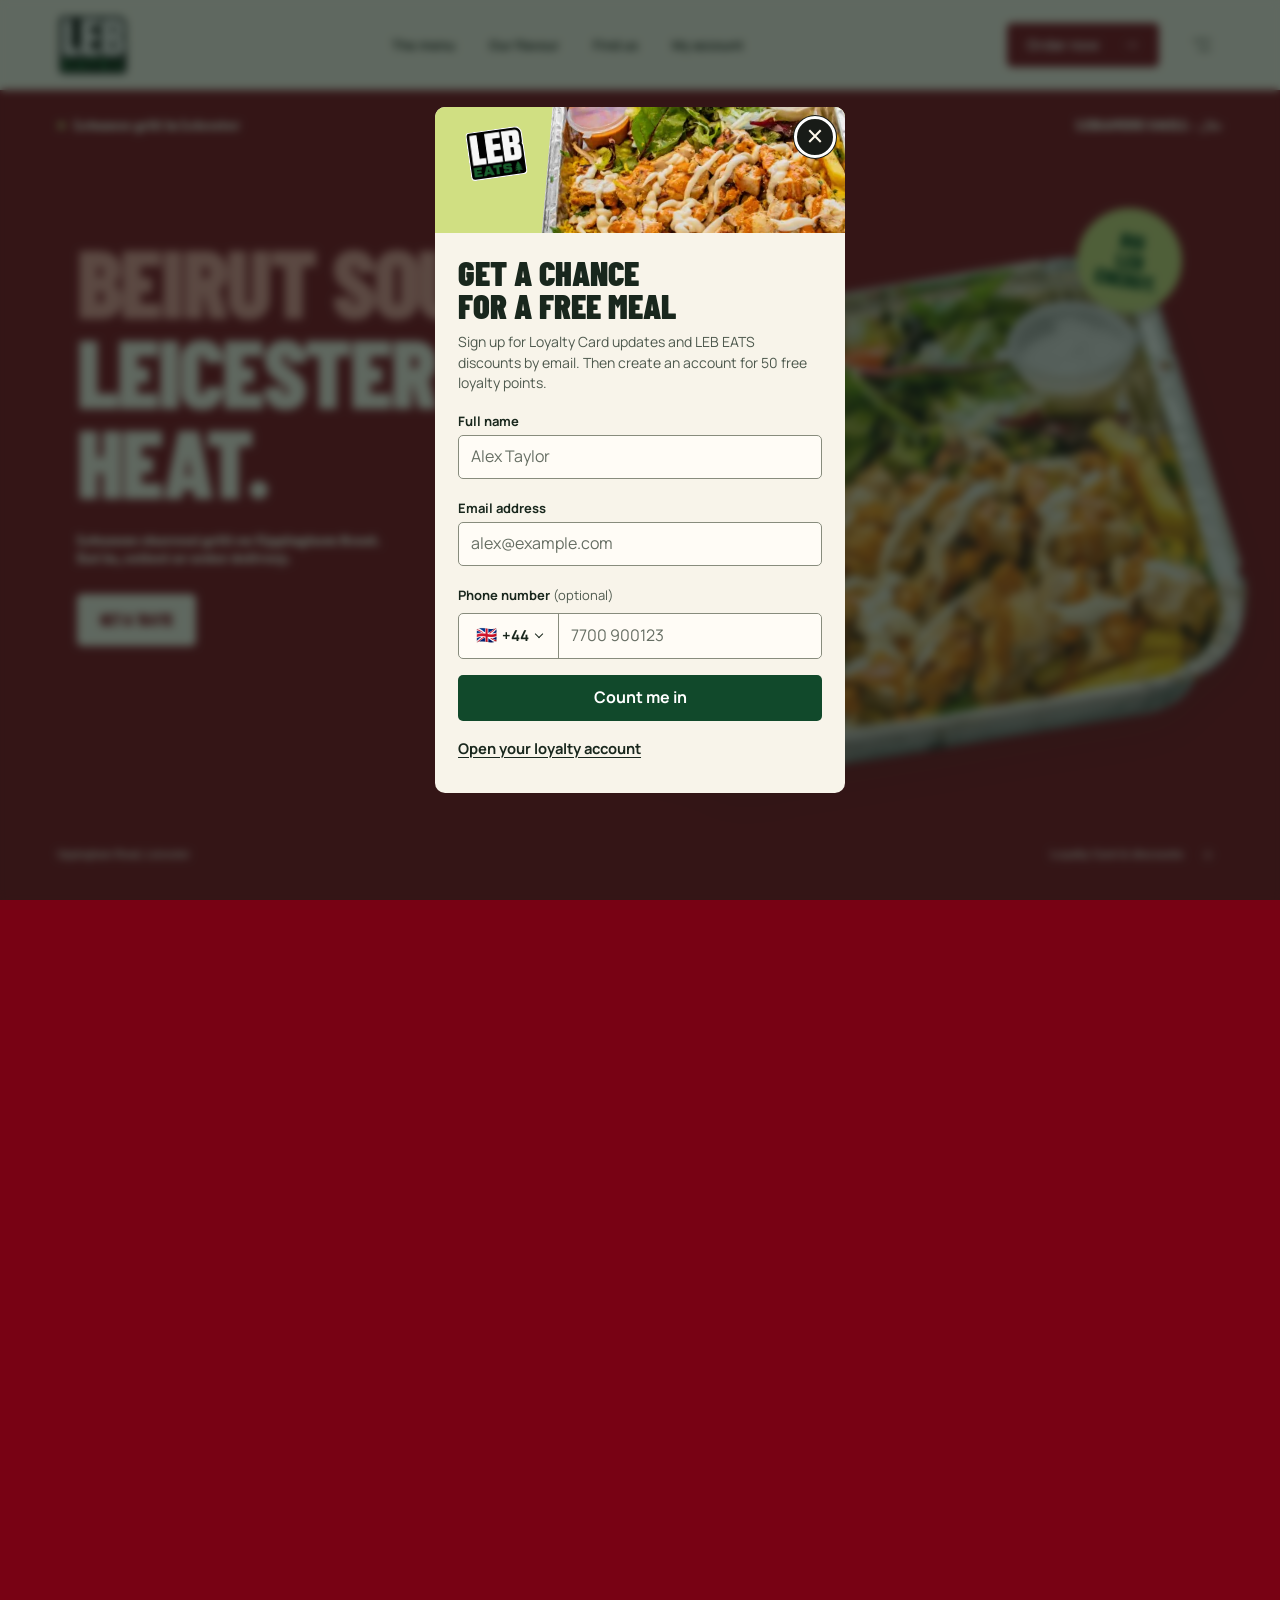
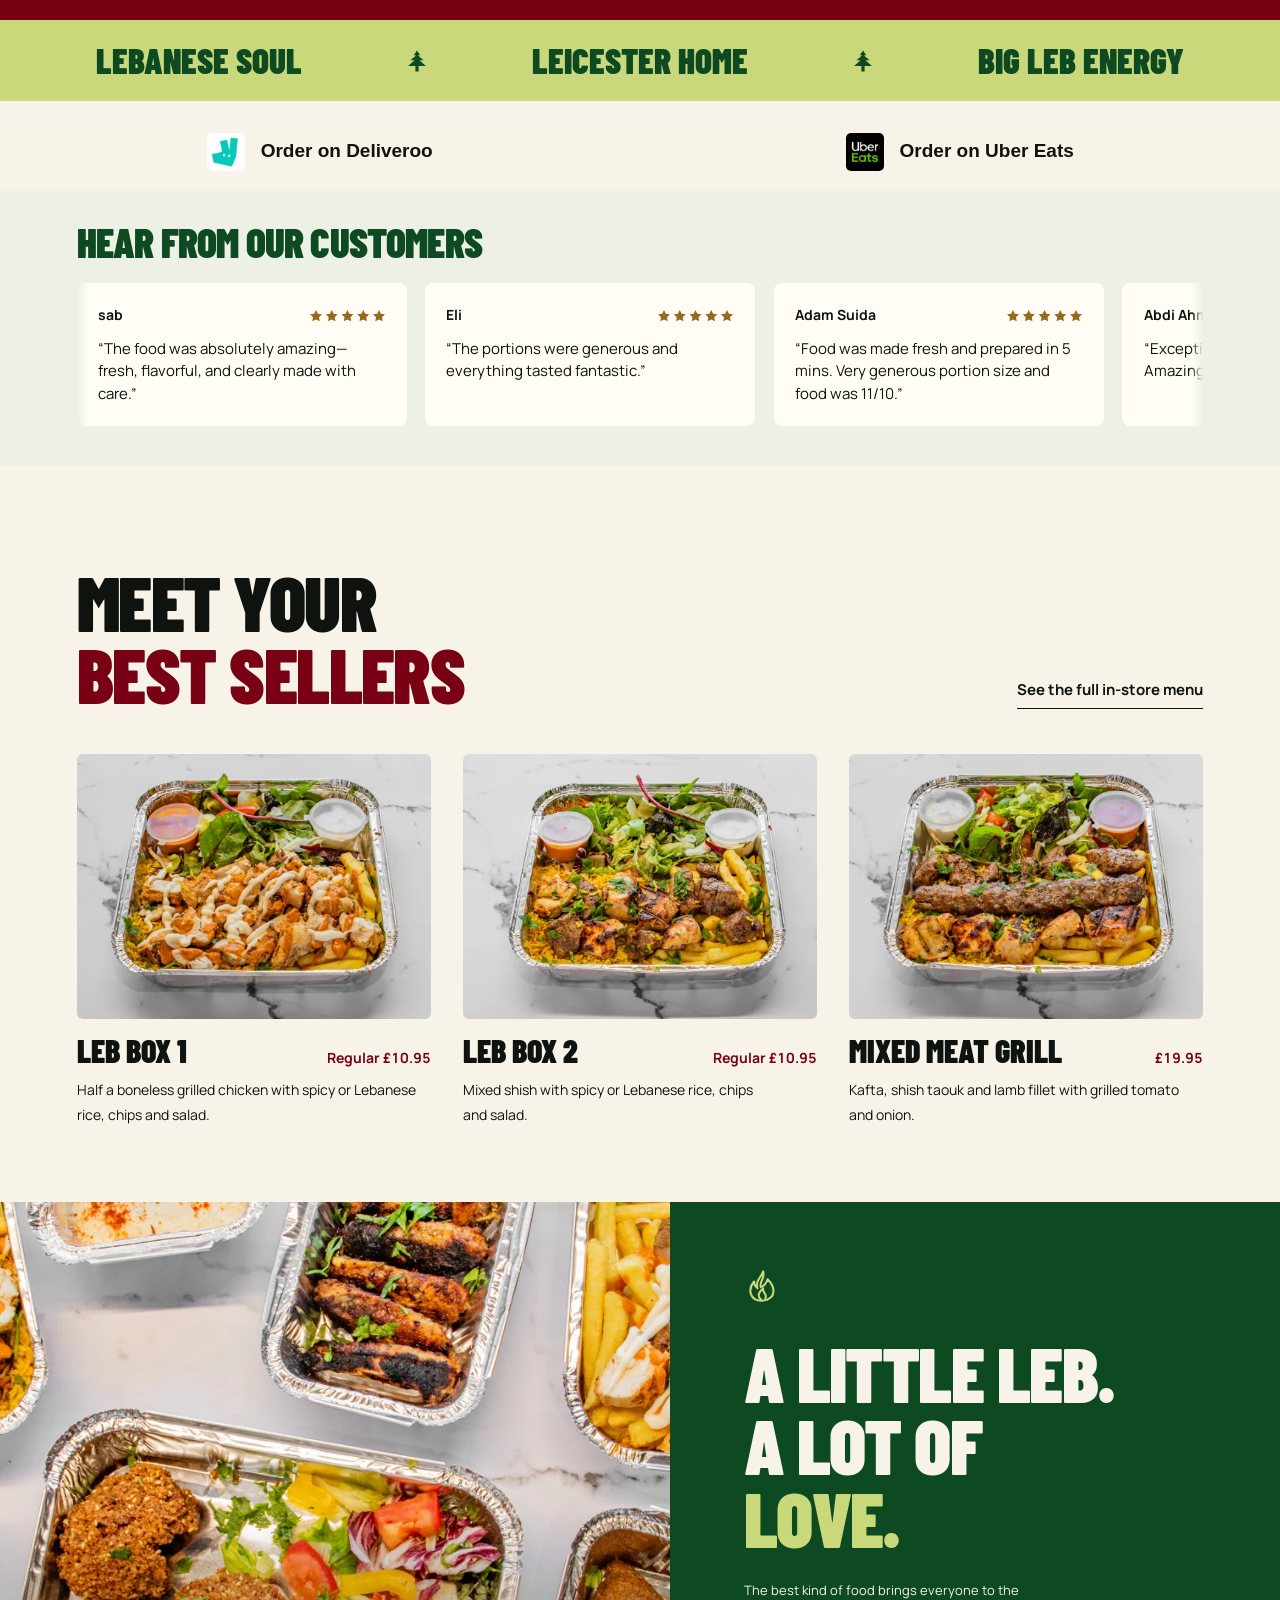
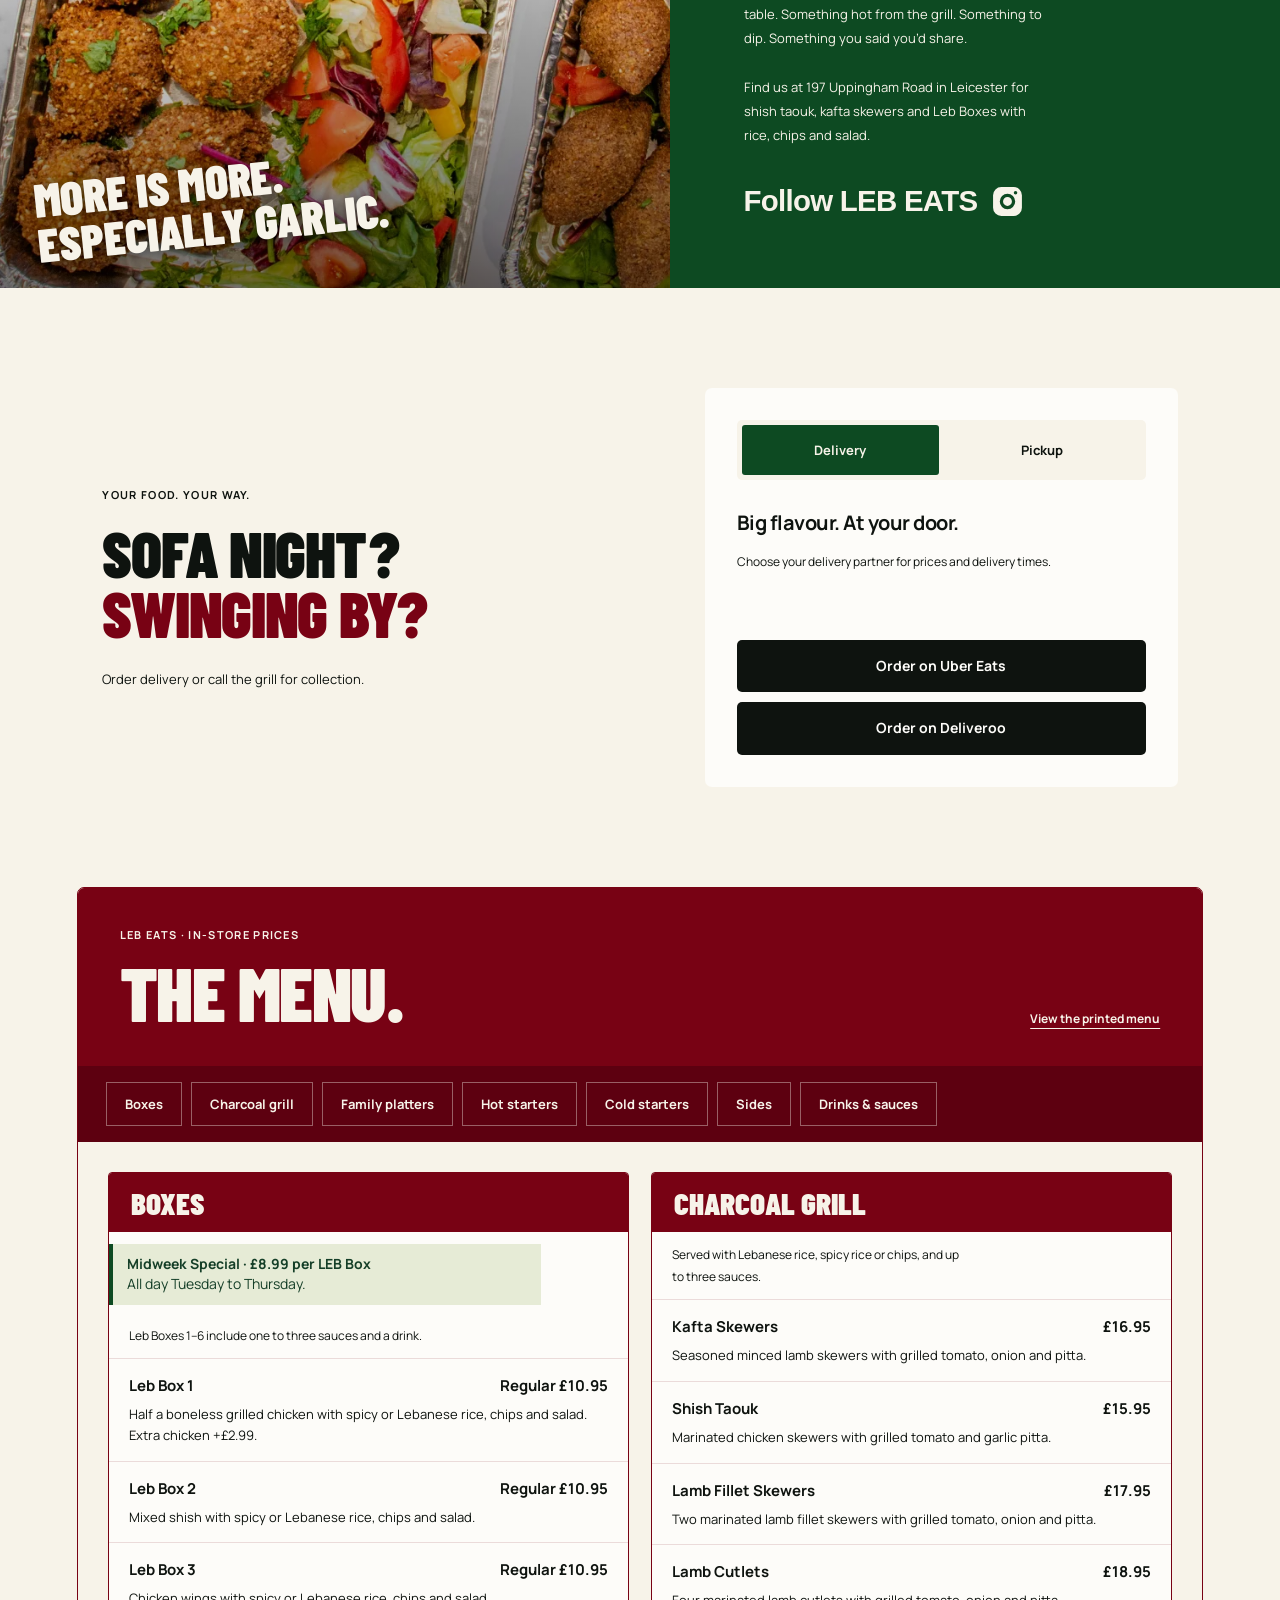
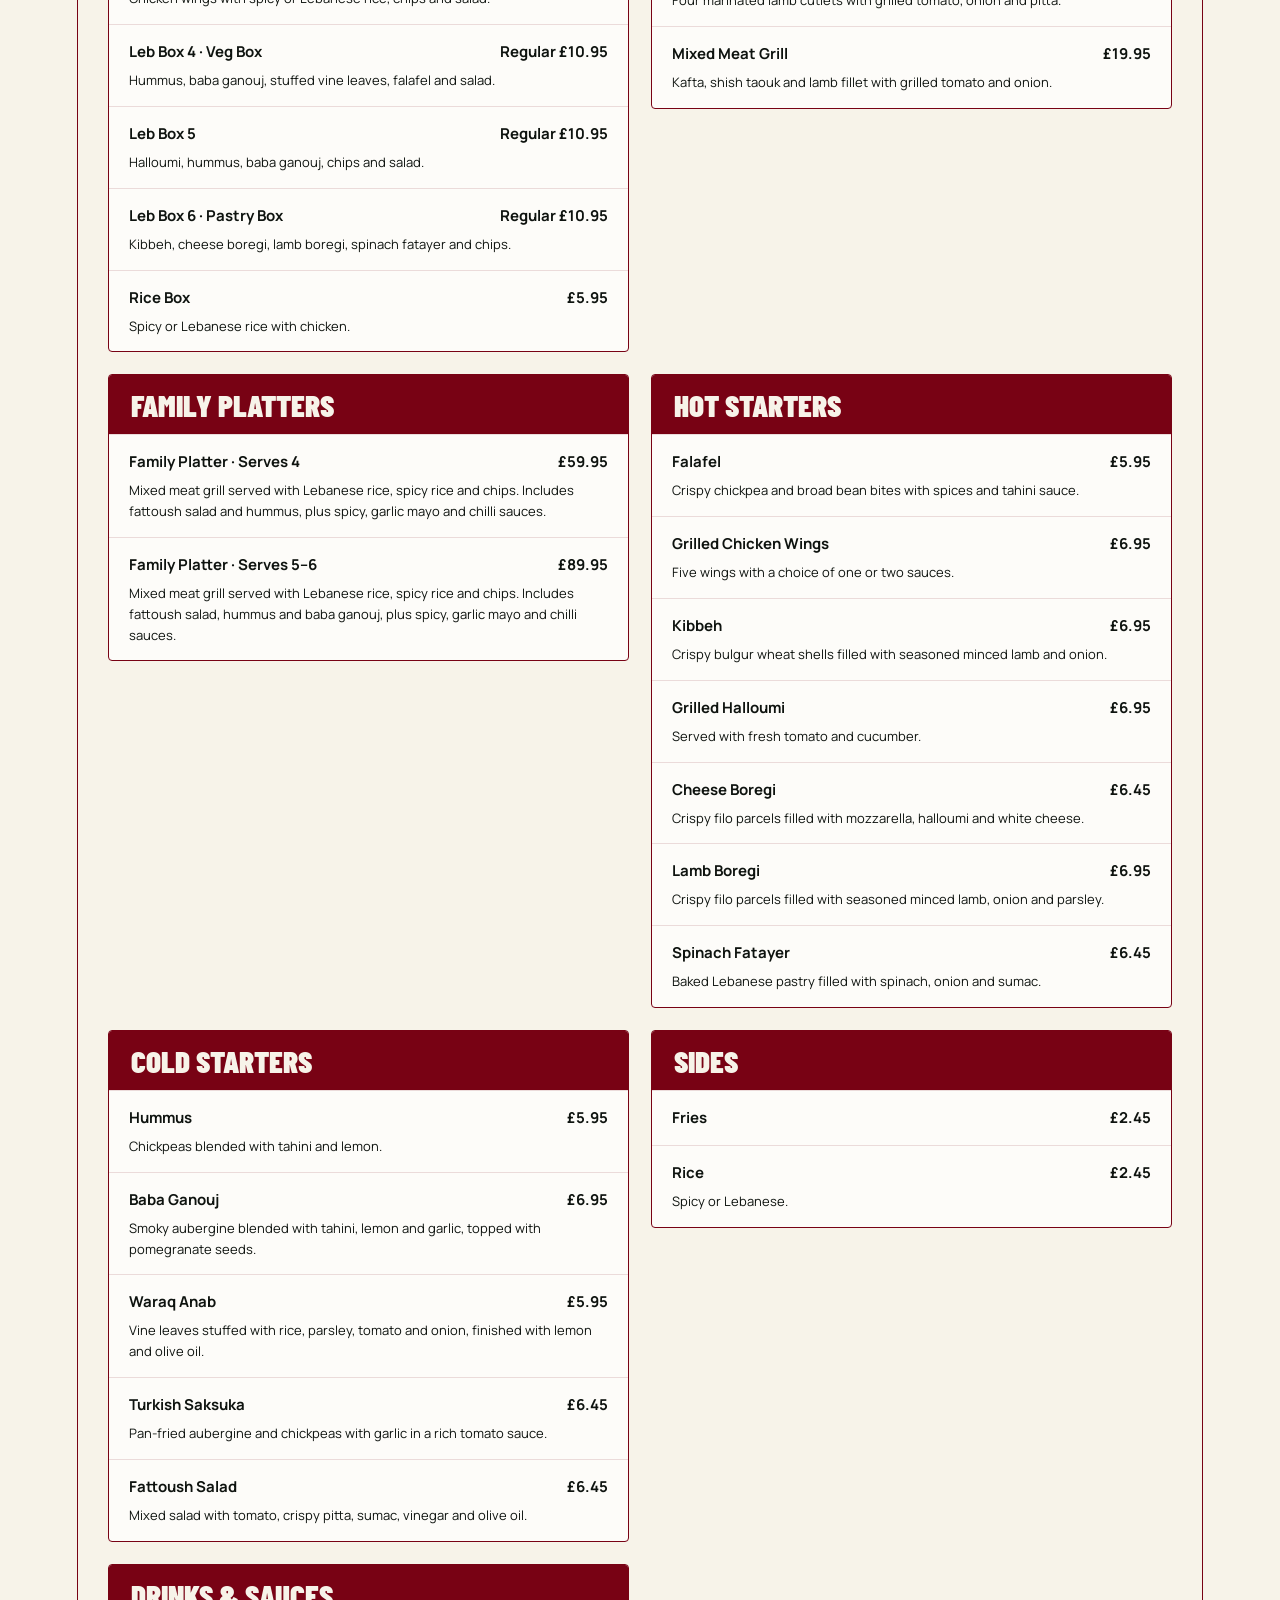
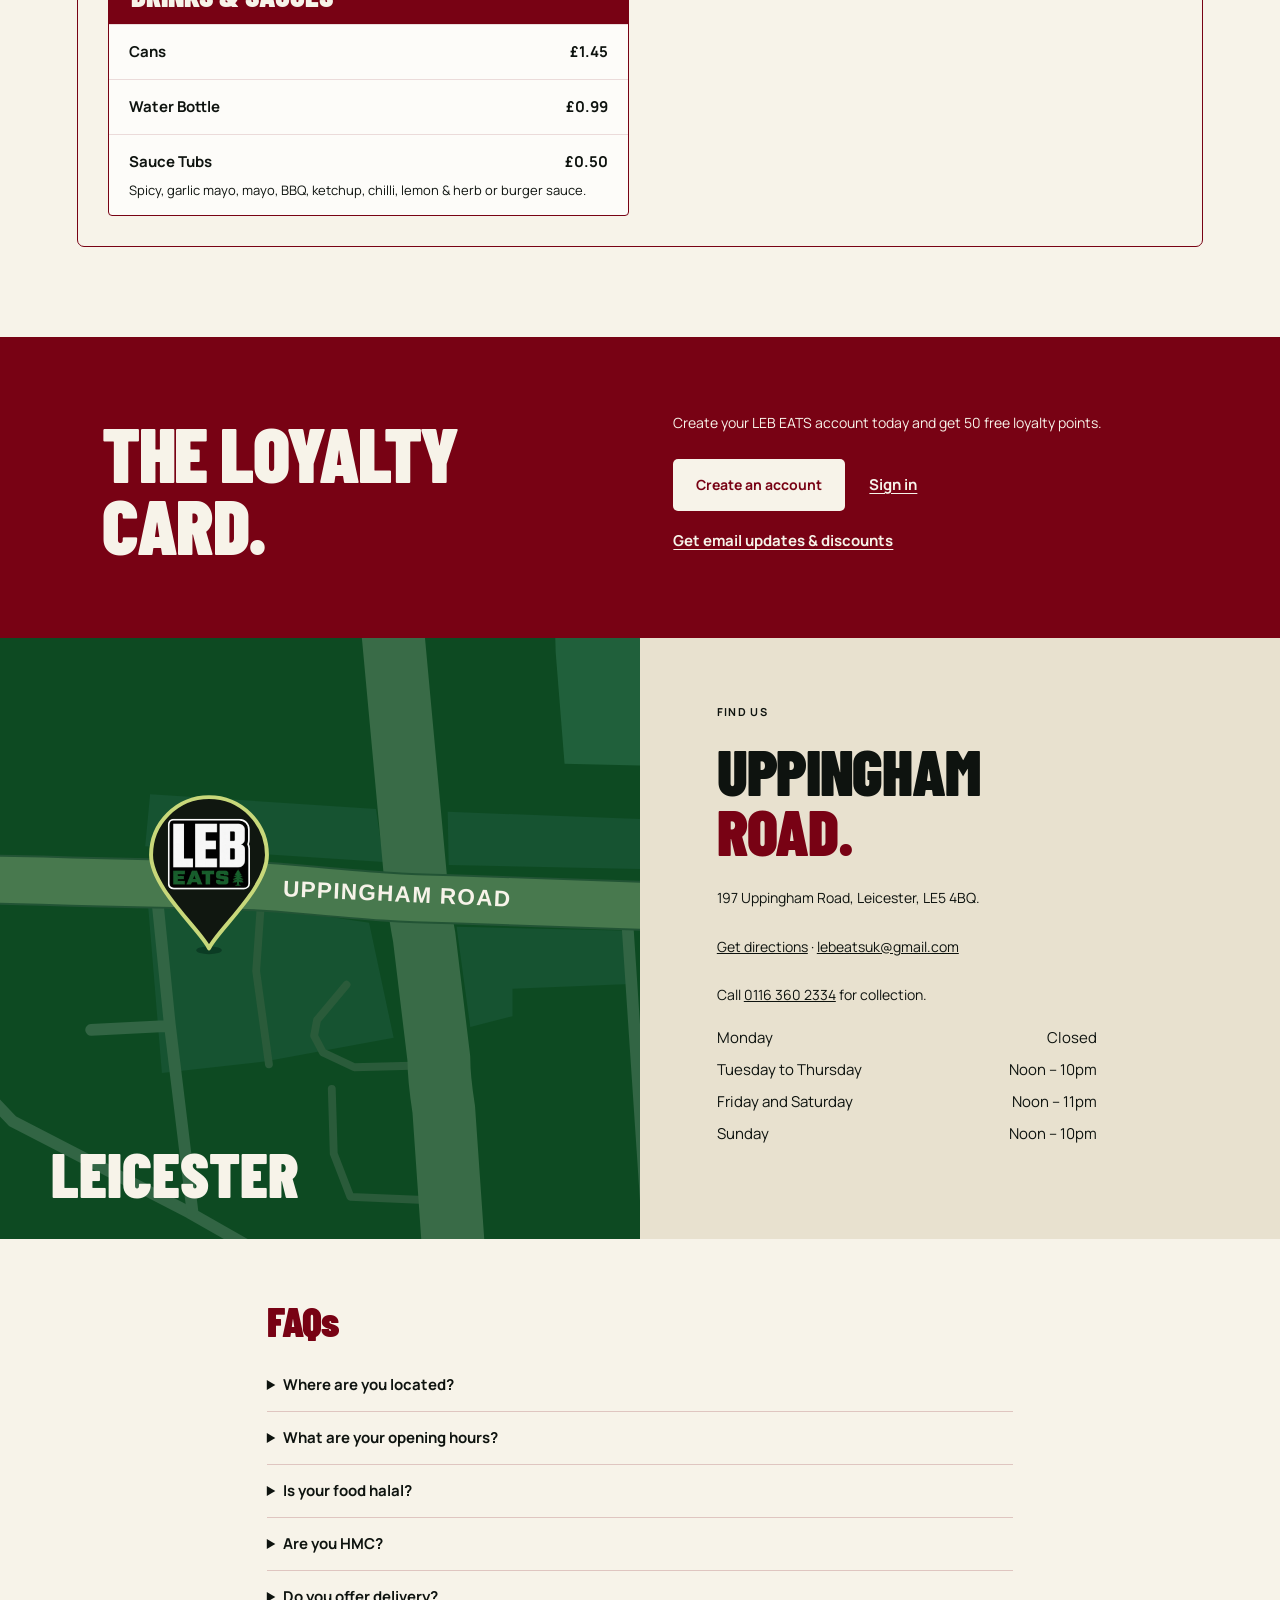
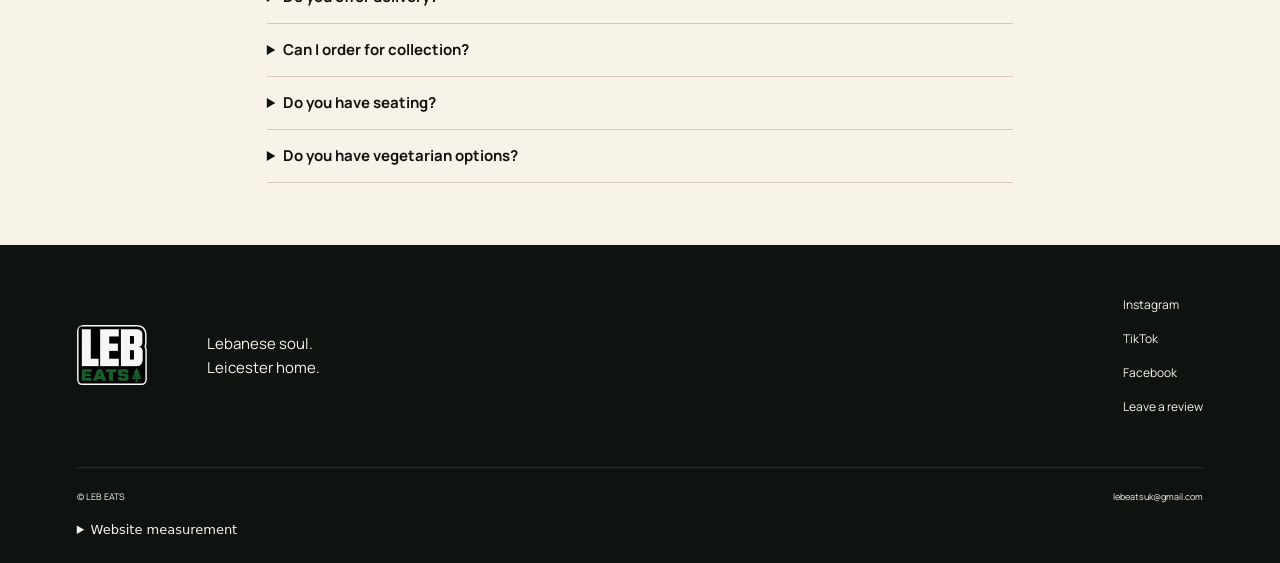
==== commit 18a80261: "Award 50 welcome points when diners create a loyalty account" ====
--- a/index.html
+++ b/index.html
@@ -84,10 +84,11 @@
   ]
 }
   </script>
-  <link rel="icon" href="/assets/logo.png"><link rel="stylesheet" href="/restaurant.css?v=midweek-price">
+  <link rel="icon" href="/assets/logo.png"><link rel="stylesheet" href="/restaurant.css?v=welcome-1">
   <script defer src="/assets/libphonenumber/phone.js"></script>
   <script defer src="/website-activity.js?v=member-clicks-1"></script>
-  <script defer src="/restaurant.js?v=loyalty-source"></script>
+  <script defer src="/account/client.js?v=welcome-1"></script>
+  <script defer src="/restaurant.js?v=welcome-1"></script>
 </head>
 <body>
 <svg width="0" height="0" aria-hidden="true" focusable="false" style="position:absolute">
@@ -377,7 +378,7 @@
 </div></div></section>
 <section class="signup-band" id="loyalty-card">
   <div id="black-card"><h2>THE LOYALTY<br>CARD.</h2></div>
-  <div><p>Create your LEB EATS account today. Loyalty rewards are coming soon.</p>
+  <div><p>Create your LEB EATS account today and get 50 free loyalty points.</p>
     <div class="loyalty-actions"><a data-measure-click="loyalty.account_create" class="button cream" href="/account/">Create an account</a>
     <a data-measure-click="loyalty.account_login" class="loyalty-login" href="/account/#login">Sign in</a></div>
     <button data-measure-click="loyalty.loyalty_popup_open" class="loyalty-updates open-card" aria-haspopup="dialog">Get email updates &amp; discounts</button>
@@ -448,7 +449,7 @@
   </div>
   <div class="card-copy">
     <h2 id="card-title">GET A CHANCE FOR A FREE MEAL</h2>
-    <p id="card-description">Sign up for Loyalty Card updates and LEB EATS discounts by email.</p>
+    <p id="card-description">Sign up for Loyalty Card updates and LEB EATS discounts by email. Then create an account for 50 free loyalty points.</p>
     <form id="card-form" action="https://leb-eats-black-card.raspy-waterfall-454f.workers.dev/signup" method="post">
       <label>Full name<input id="card-name" name="name" type="text" autocomplete="name" enterkeyhint="next" maxlength="100" placeholder="Alex Taylor" required></label>
       <label>Email address<input id="card-email" name="email" type="email" autocomplete="email" inputmode="email" autocapitalize="none" spellcheck="false" enterkeyhint="next" maxlength="254" placeholder="alex@example.com" required></label>
@@ -464,6 +465,17 @@
       </div>
       <button class="card-action" type="submit">Count me in</button>
     </form>
+    <form id="bonus-form" method="post" hidden>
+      <label>Choose a password<input name="password" type="password" autocomplete="new-password" minlength="15" maxlength="128" aria-describedby="bonus-help" required></label>
+      <small id="bonus-help">Use at least 15 characters. A few words work well.</small>
+      <button class="card-action" type="submit">Create account &amp; get 50 points</button>
+      <button class="card-skip" type="button">Maybe later</button>
+    </form>
+    <div id="bonus-confirmation" hidden>
+      <strong>Save your recovery key</strong>
+      <p>You’ll need it if you forget your password.</p>
+      <code id="bonus-key"></code>
+    </div>
     <p id="card-status" role="status" tabindex="-1"></p>
     <a data-measure-click="loyalty_popup.account_open" class="card-account-link" href="/account/">Open your loyalty account</a>
   </div>
--- a/restaurant.css
+++ b/restaurant.css
@@ -121,16 +121,16 @@
 .card-copy { padding: clamp(18px, 1.8vw, 27px); }
 #card-title { font: 900 clamp(33px, 2.7vw, 42px)/.98 LebDisplay, Impact, sans-serif; letter-spacing: 0; }
 #card-description { margin: 9px 0 19px; font-size: 14px; color: var(--card-muted); }
-#card-form { display: grid; gap: 12px; }
-#card-form label { display: block; font-size: 13px; font-weight: 700; }
+:is(#card-form, #bonus-form) { display: grid; gap: 12px; }
+:is(#card-form, #bonus-form) label { display: block; font-size: 13px; font-weight: 700; }
 .card-optional { font-weight: 400; color: var(--card-muted); }
-#card-form input, .card-phone-row {
+:is(#card-form, #bonus-form) input, .card-phone-row {
   width: 100%; min-width: 0; margin-top: 4px; border: 1px solid var(--card-line);
   border-radius: 5px; background: var(--card-input); color: var(--card-text);
 }
-#card-form input { display: block; min-height: 44px; padding: 9px 12px; font: inherit; font-weight: 400; font-size: 16px; }
-#card-form input::placeholder { color: var(--card-example); opacity: 1; }
-#card-form input:autofill { box-shadow: 0 0 0 50px var(--card-input) inset; -webkit-text-fill-color: var(--card-text); caret-color: var(--card-text); }
+:is(#card-form, #bonus-form) input { display: block; min-height: 44px; padding: 9px 12px; font: inherit; font-weight: 400; font-size: 16px; }
+:is(#card-form, #bonus-form) input::placeholder { color: var(--card-example); opacity: 1; }
+:is(#card-form, #bonus-form) input:autofill { box-shadow: 0 0 0 50px var(--card-input) inset; -webkit-text-fill-color: var(--card-text); caret-color: var(--card-text); }
 .card-phone-row { display: flex; align-items: stretch; }
 .card-country { position: relative; flex: none; border-right: 1px solid var(--card-line); border-radius: 5px 0 0 5px; }
 .card-country-face { min-width: 99px; height: 44px; padding: 0 10px; display: flex; gap: 5px; align-items: center; justify-content: center; font-weight: 700; }
@@ -144,7 +144,6 @@
 #card-dialog :is(input, button):focus-visible, .card-country:focus-within { outline: 3px solid var(--card-focus); outline-offset: 2px; z-index: 2; }
 #card-dialog .card-close:focus-visible { outline-color: #fff; outline-offset: -4px; }
 #card-status:not(:empty) { margin-top: 14px; color: var(--card-text); }
-#card-form[hidden] + #card-status { font-weight: 700; }
 @media (prefers-color-scheme: dark) {
   #card-dialog {
     color-scheme: dark;
@@ -164,7 +163,7 @@
   .card-copy { padding: 15px; }
   #card-title { font-size: 31px; }
   #card-description { margin-bottom: 10px; }
-  #card-form { gap: 8px; }
+  :is(#card-form, #bonus-form) { gap: 8px; }
 }
 .menu-board-grid > .menu-board-group { grid-column: auto; grid-row: auto; }
 .menu-board-group dl { margin: 0; }
@@ -510,3 +509,6 @@
 .loyalty-login, .loyalty-updates, .card-account-link { display:inline-flex; align-items:center; min-height:44px; color:inherit; font:inherit; font-weight:700; text-decoration:underline; text-underline-offset:.2em; }
 .loyalty-updates { margin-top:.5rem; padding:0; border:0; background:transparent; cursor:pointer; }
 .card-account-link { margin-top:.35rem; font-size:.92rem; }
+
+.card-skip { background: transparent; color: var(--card-text); min-height: 42px; text-decoration: underline; }
+#bonus-key { display: block; margin-block: 10px; overflow-wrap: anywhere; user-select: all; }
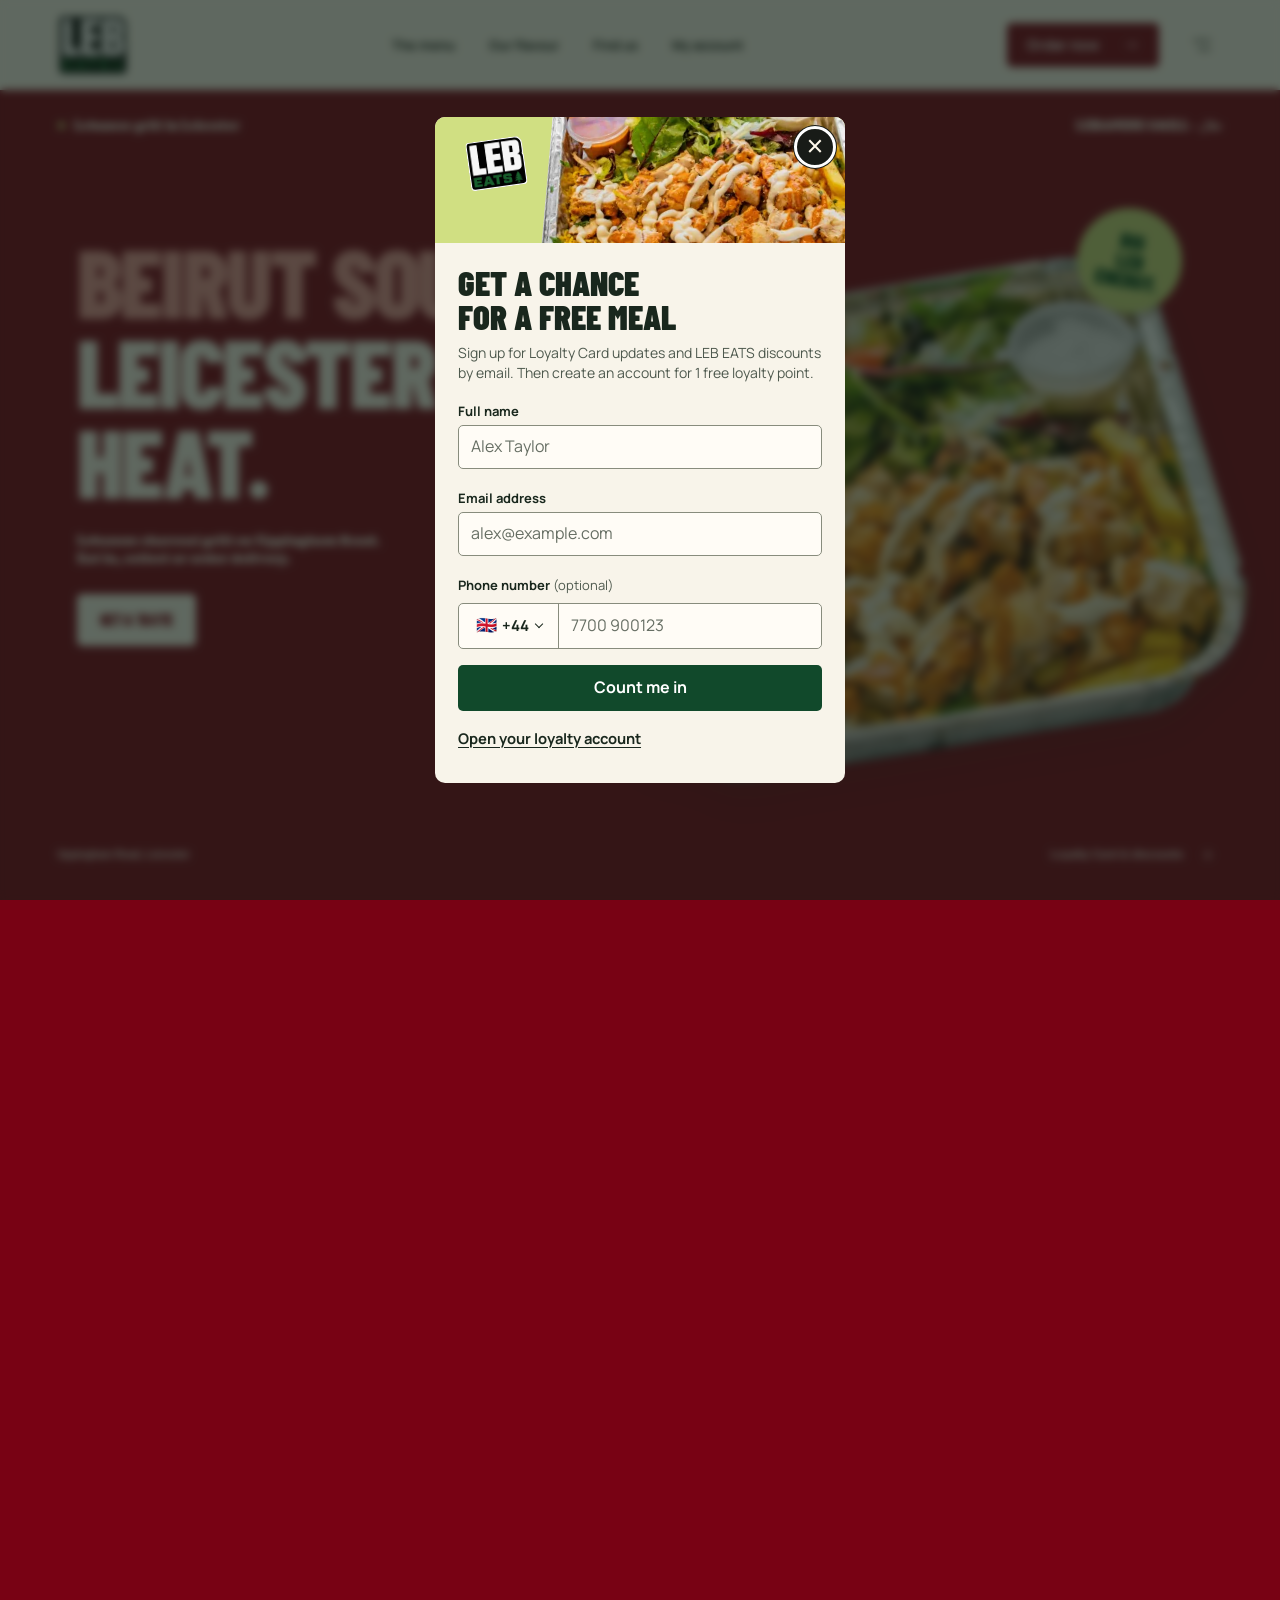
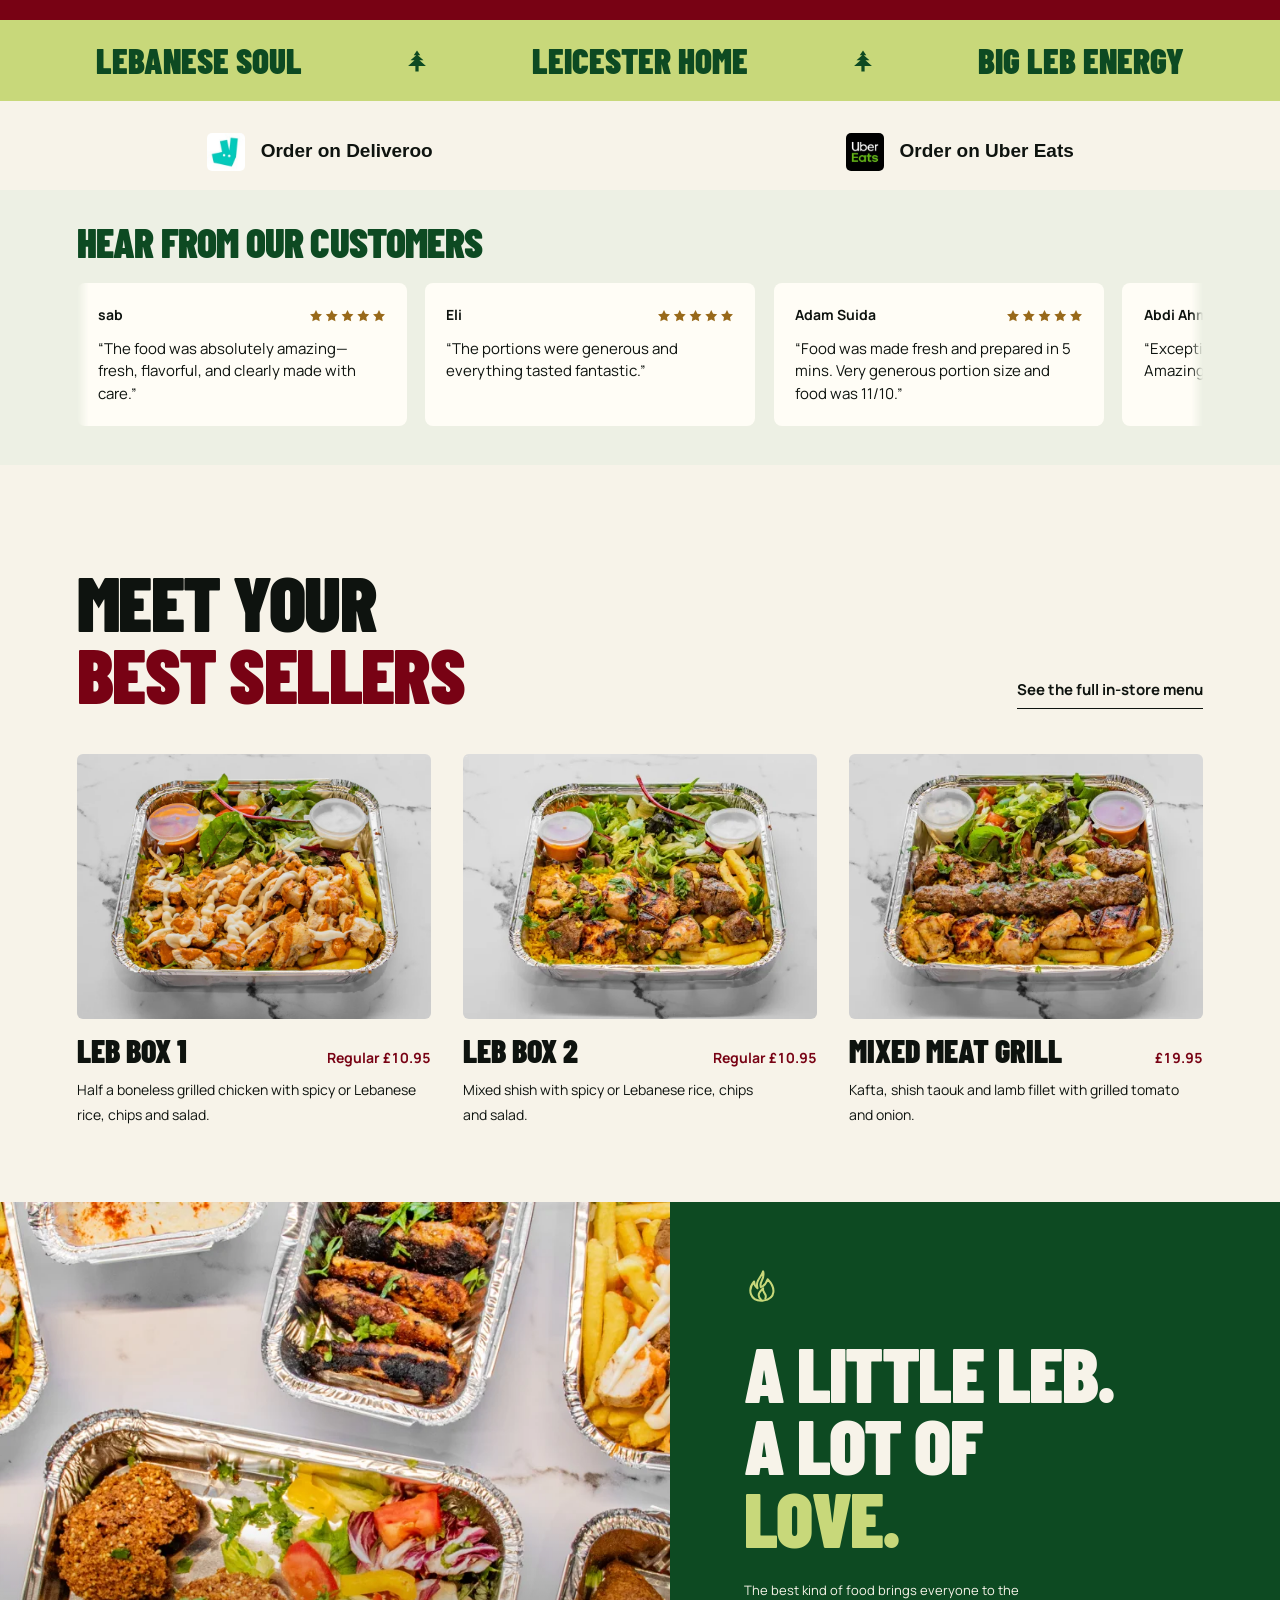
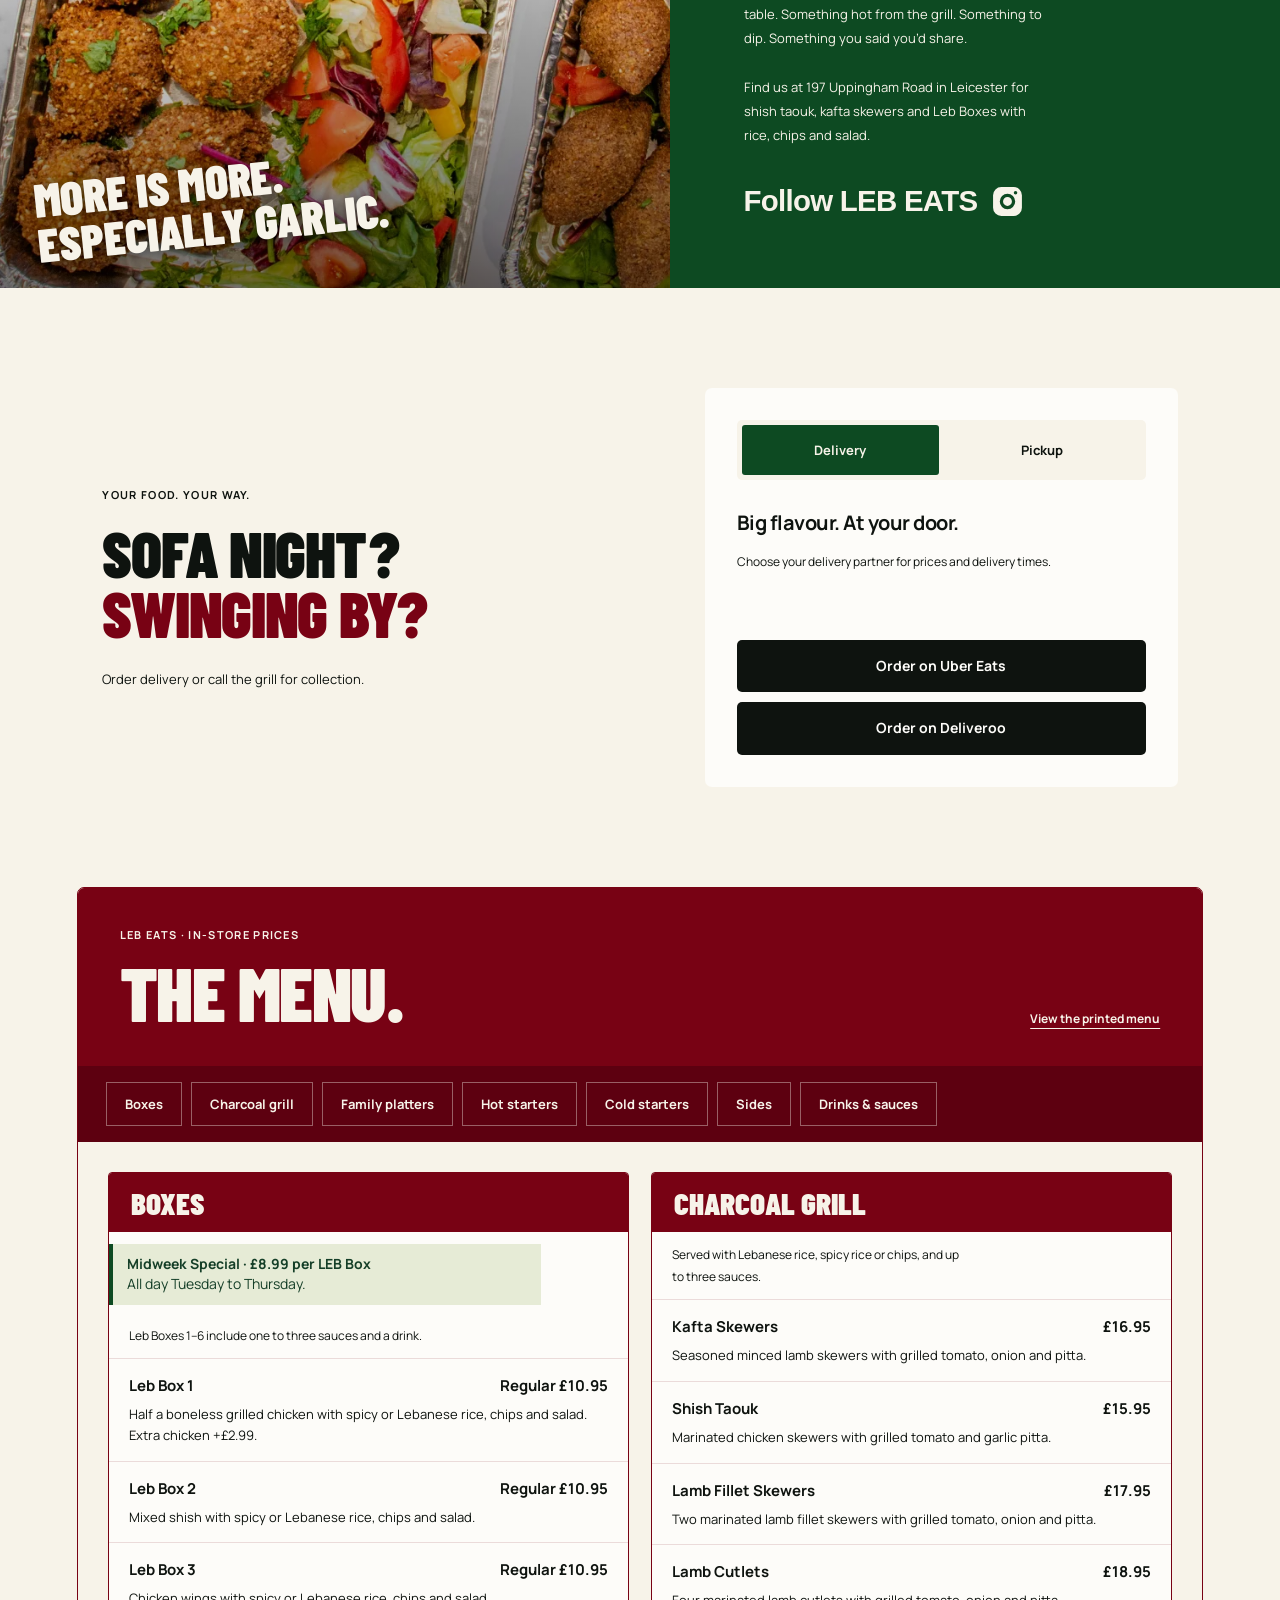
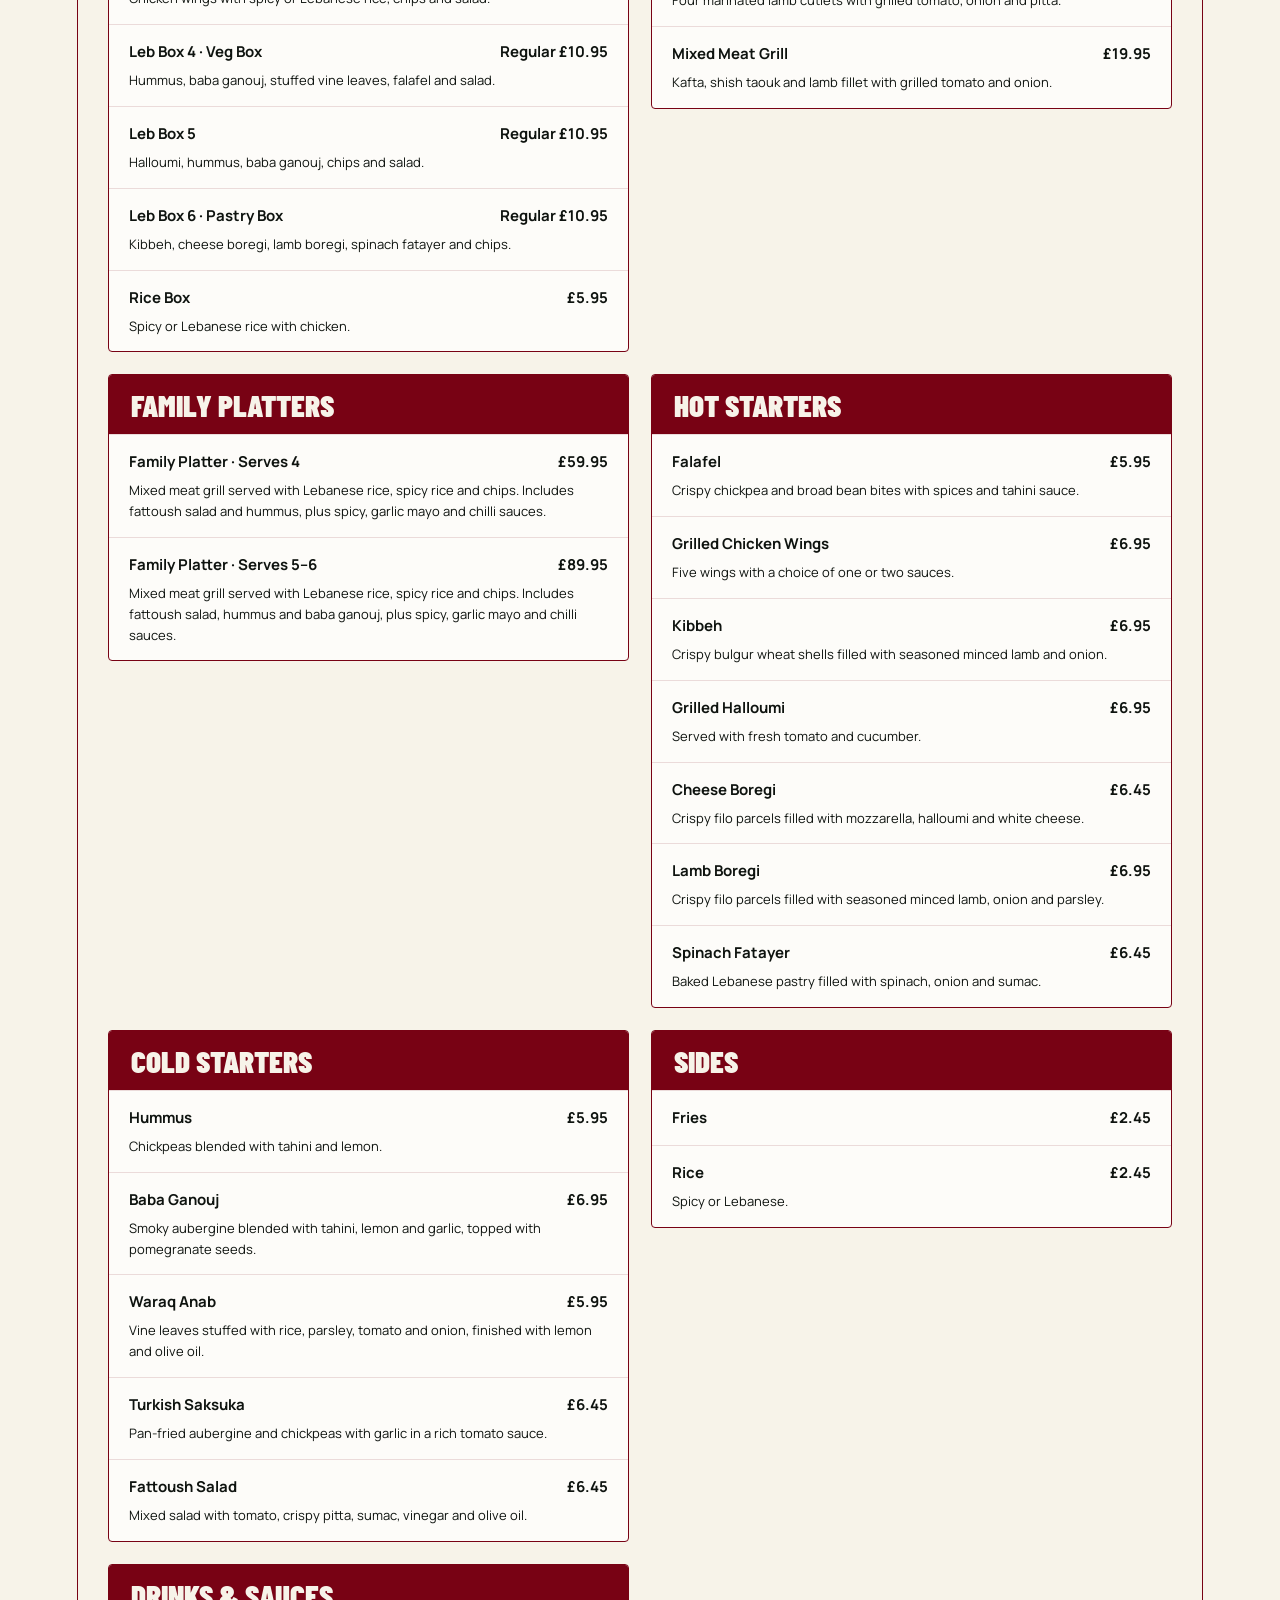
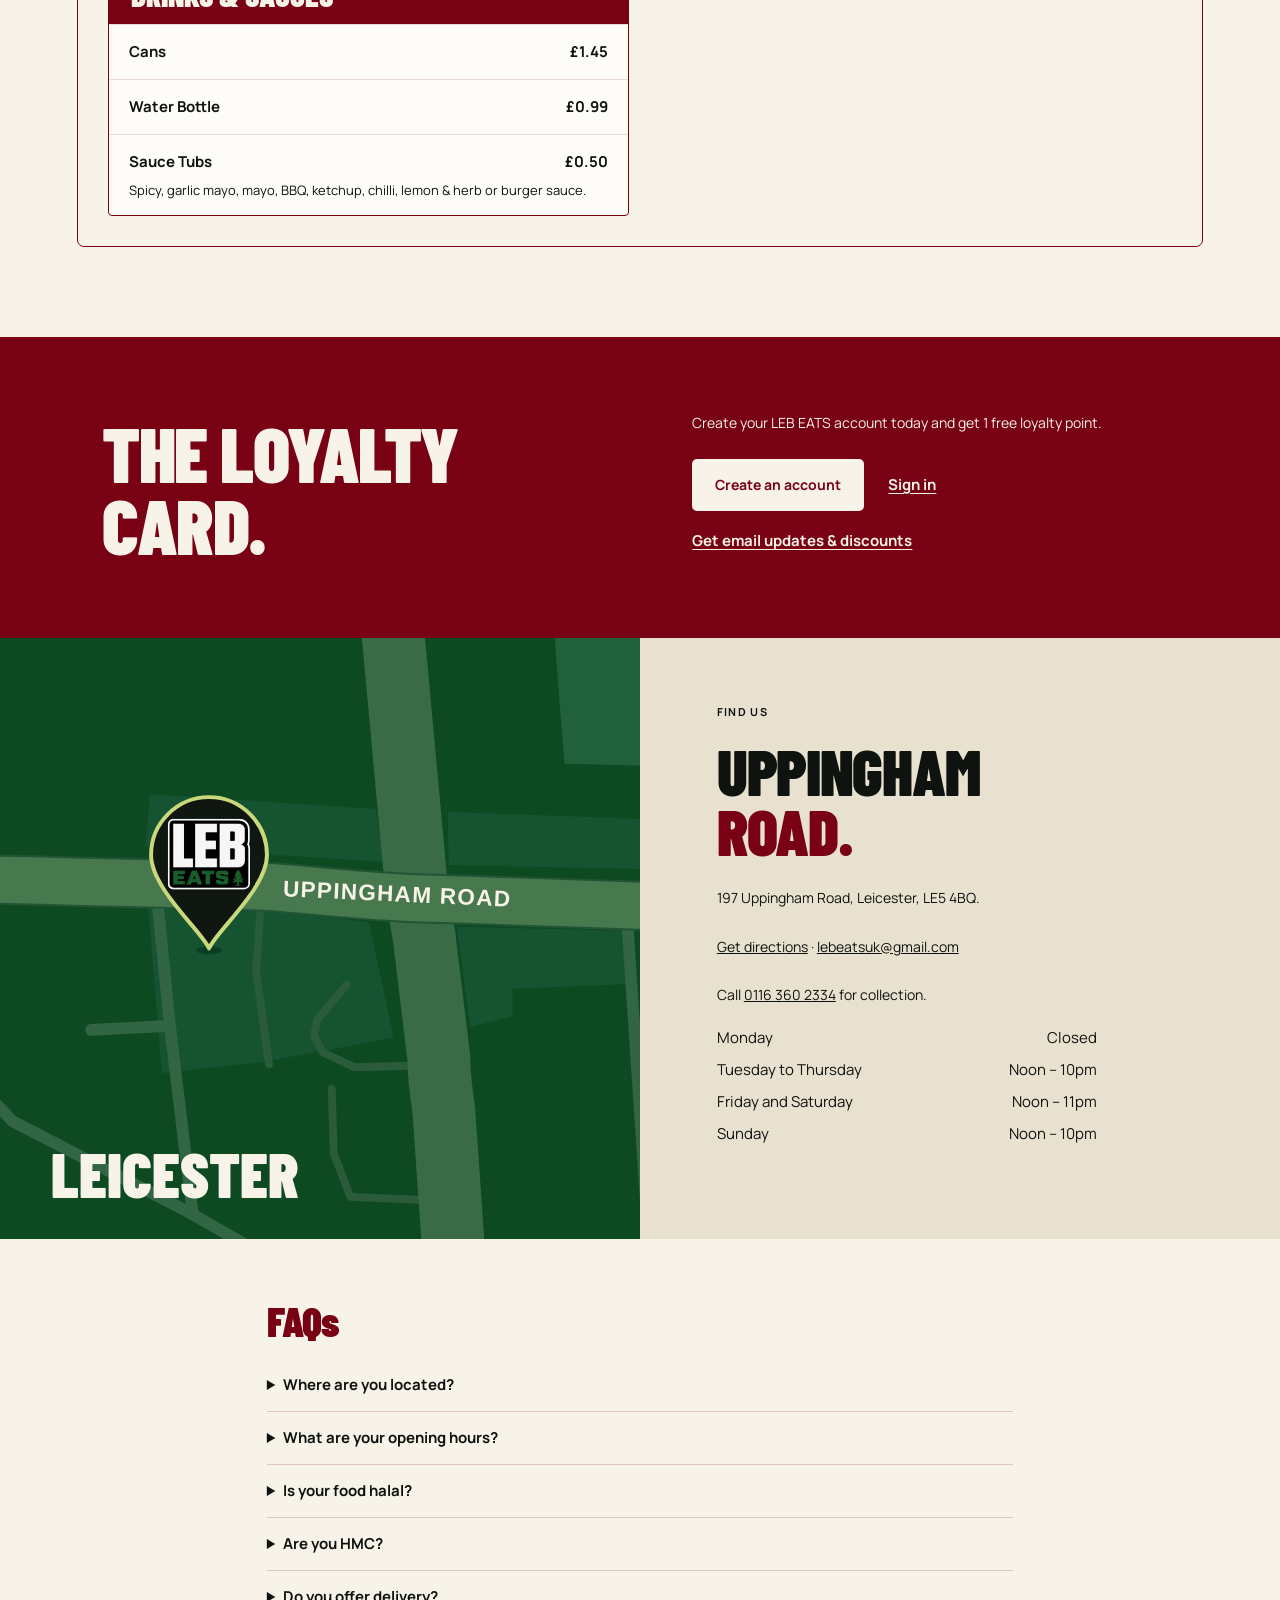
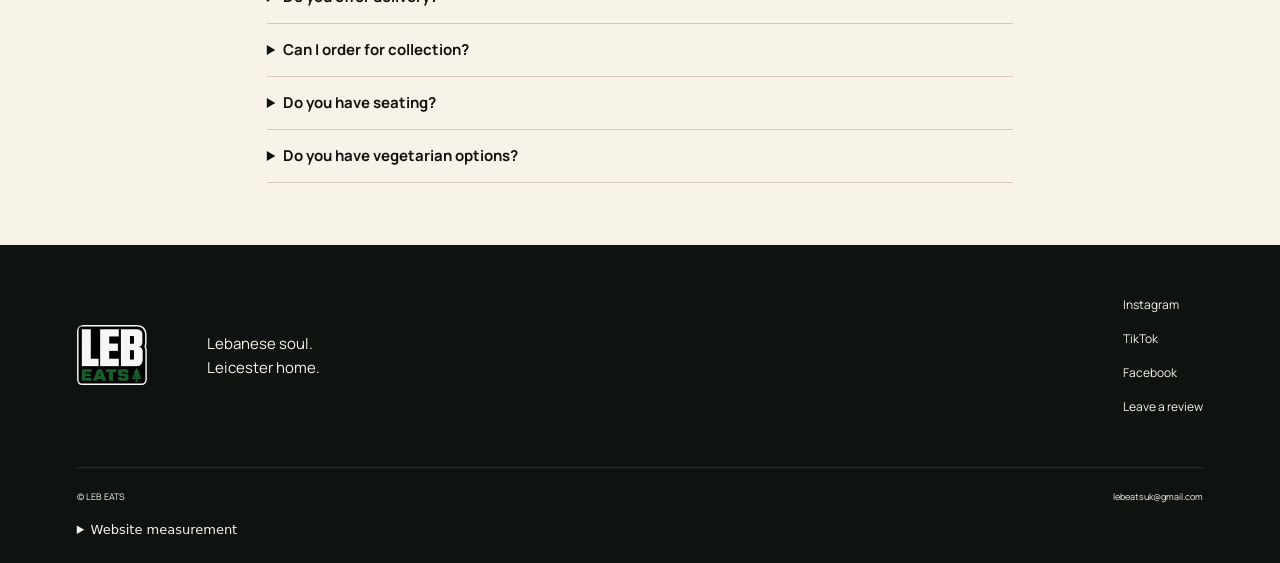
==== commit 978f0876: "Offer one loyalty point for creating an account" ====
--- a/index.html
+++ b/index.html
@@ -88,7 +88,7 @@
   <script defer src="/assets/libphonenumber/phone.js"></script>
   <script defer src="/website-activity.js?v=member-clicks-1"></script>
   <script defer src="/account/client.js?v=welcome-1"></script>
-  <script defer src="/restaurant.js?v=welcome-1"></script>
+  <script defer src="/restaurant.js?v=one-point"></script>
 </head>
 <body>
 <svg width="0" height="0" aria-hidden="true" focusable="false" style="position:absolute">
@@ -378,7 +378,7 @@
 </div></div></section>
 <section class="signup-band" id="loyalty-card">
   <div id="black-card"><h2>THE LOYALTY<br>CARD.</h2></div>
-  <div><p>Create your LEB EATS account today and get 50 free loyalty points.</p>
+  <div><p>Create your LEB EATS account today and get 1 free loyalty point.</p>
     <div class="loyalty-actions"><a data-measure-click="loyalty.account_create" class="button cream" href="/account/">Create an account</a>
     <a data-measure-click="loyalty.account_login" class="loyalty-login" href="/account/#login">Sign in</a></div>
     <button data-measure-click="loyalty.loyalty_popup_open" class="loyalty-updates open-card" aria-haspopup="dialog">Get email updates &amp; discounts</button>
@@ -449,7 +449,7 @@
   </div>
   <div class="card-copy">
     <h2 id="card-title">GET A CHANCE FOR A FREE MEAL</h2>
-    <p id="card-description">Sign up for Loyalty Card updates and LEB EATS discounts by email. Then create an account for 50 free loyalty points.</p>
+    <p id="card-description">Sign up for Loyalty Card updates and LEB EATS discounts by email. Then create an account for 1 free loyalty point.</p>
     <form id="card-form" action="https://leb-eats-black-card.raspy-waterfall-454f.workers.dev/signup" method="post">
       <label>Full name<input id="card-name" name="name" type="text" autocomplete="name" enterkeyhint="next" maxlength="100" placeholder="Alex Taylor" required></label>
       <label>Email address<input id="card-email" name="email" type="email" autocomplete="email" inputmode="email" autocapitalize="none" spellcheck="false" enterkeyhint="next" maxlength="254" placeholder="alex@example.com" required></label>
@@ -468,7 +468,7 @@
     <form id="bonus-form" method="post" hidden>
       <label>Choose a password<input name="password" type="password" autocomplete="new-password" minlength="15" maxlength="128" aria-describedby="bonus-help" required></label>
       <small id="bonus-help">Use at least 15 characters. A few words work well.</small>
-      <button class="card-action" type="submit">Create account &amp; get 50 points</button>
+      <button class="card-action" type="submit">Create account &amp; get 1 point</button>
       <button class="card-skip" type="button">Maybe later</button>
     </form>
     <div id="bonus-confirmation" hidden>
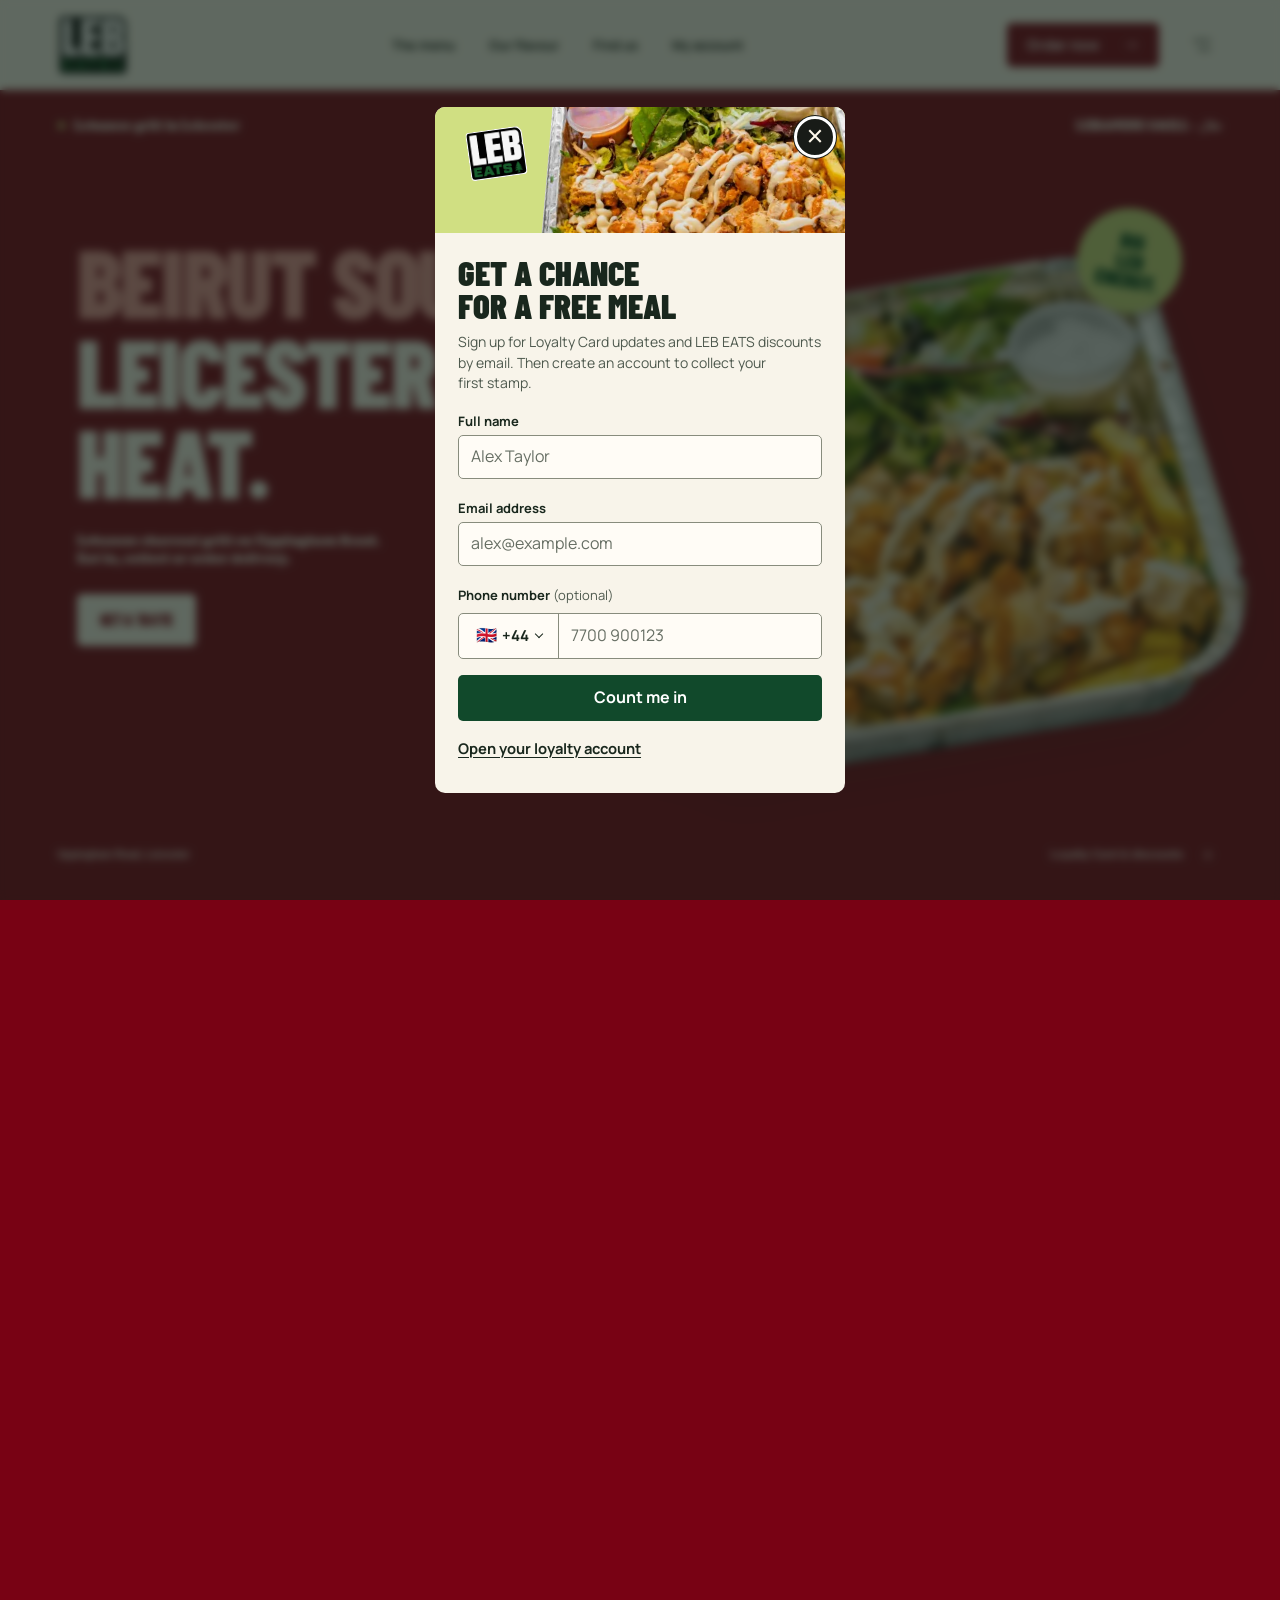
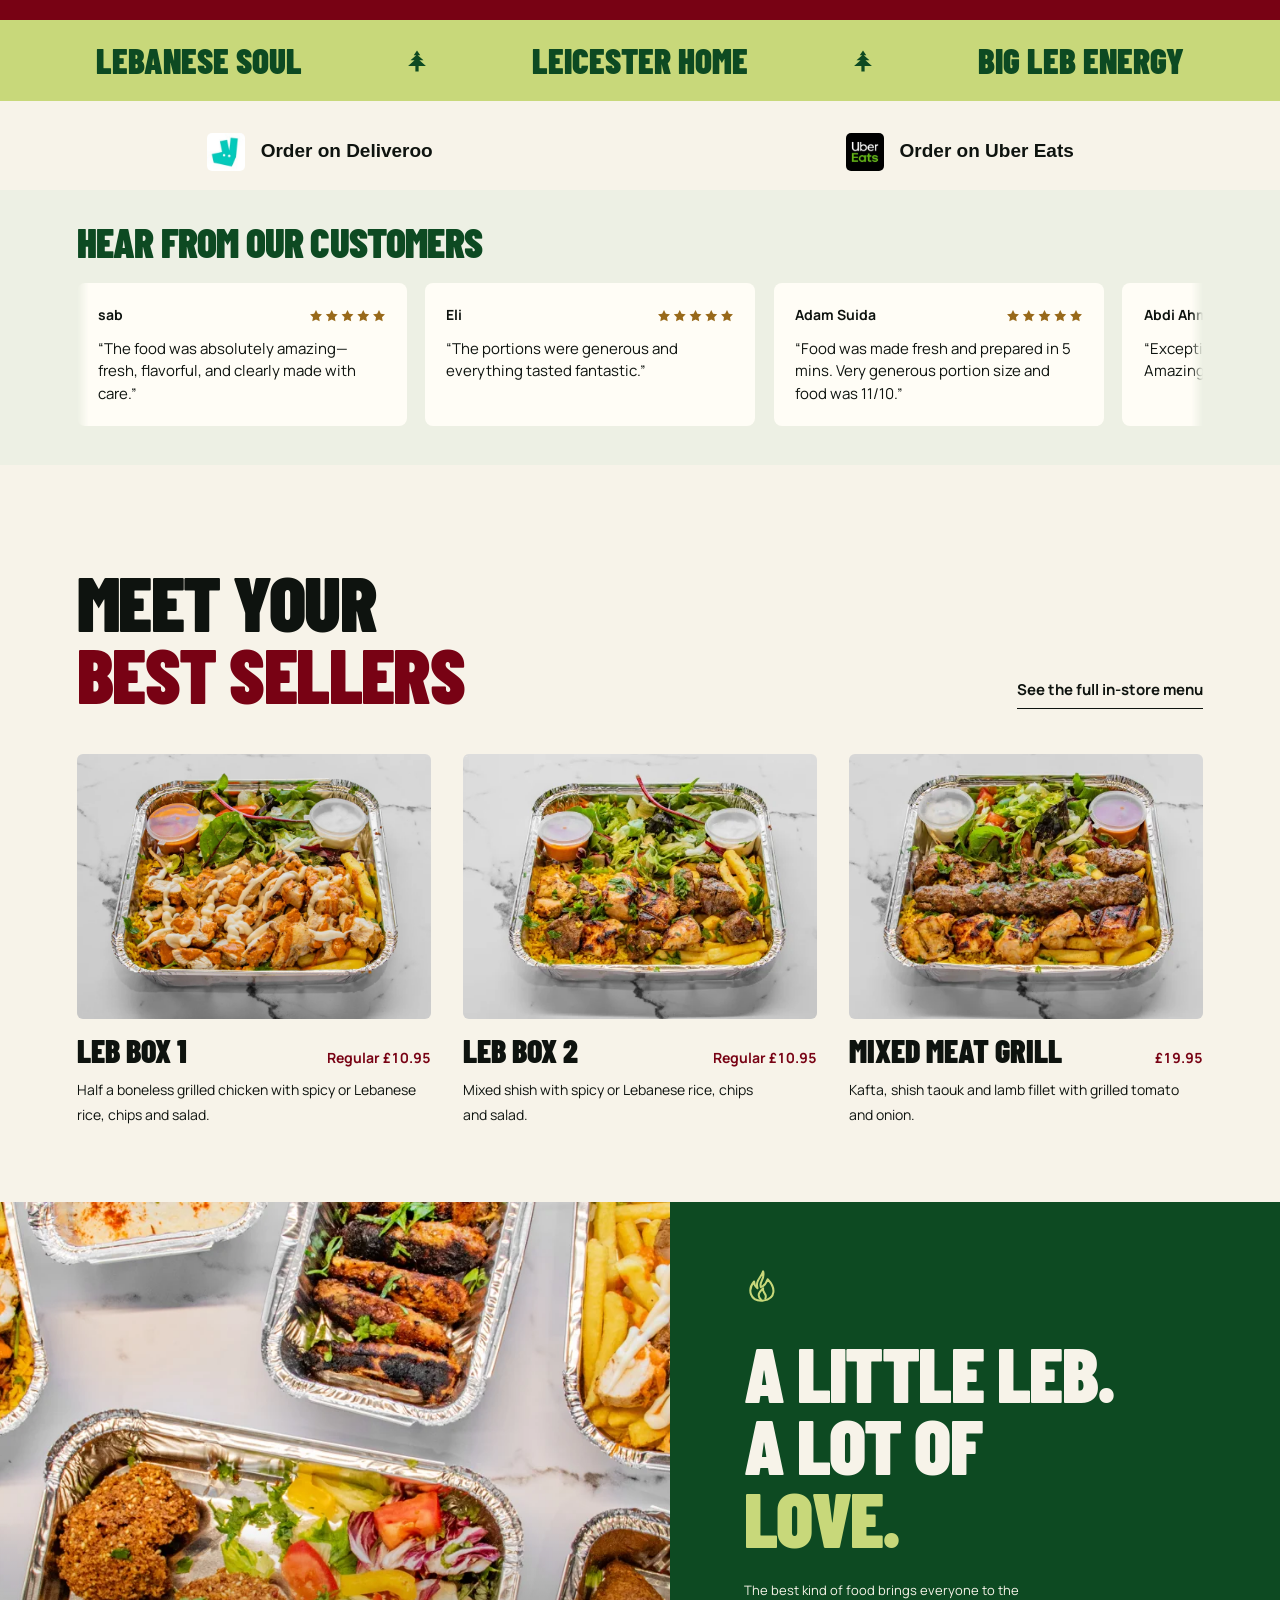
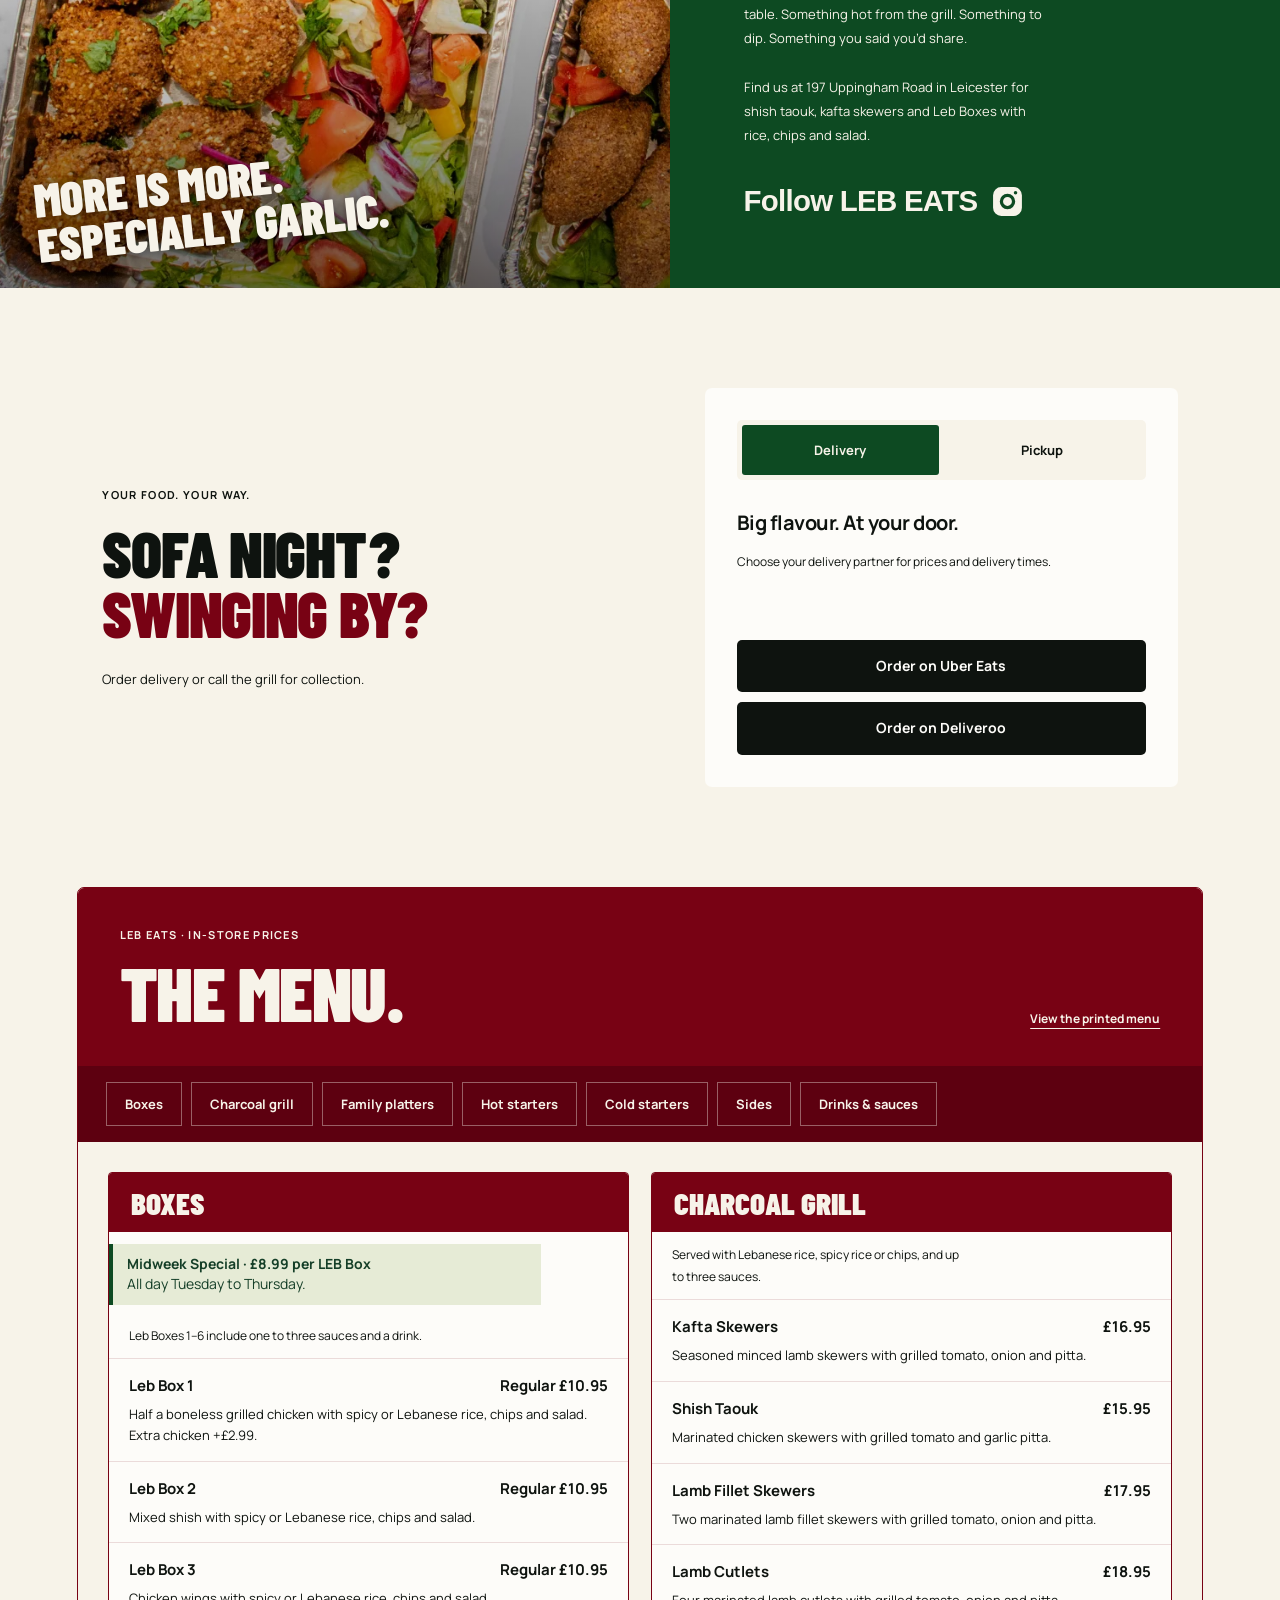
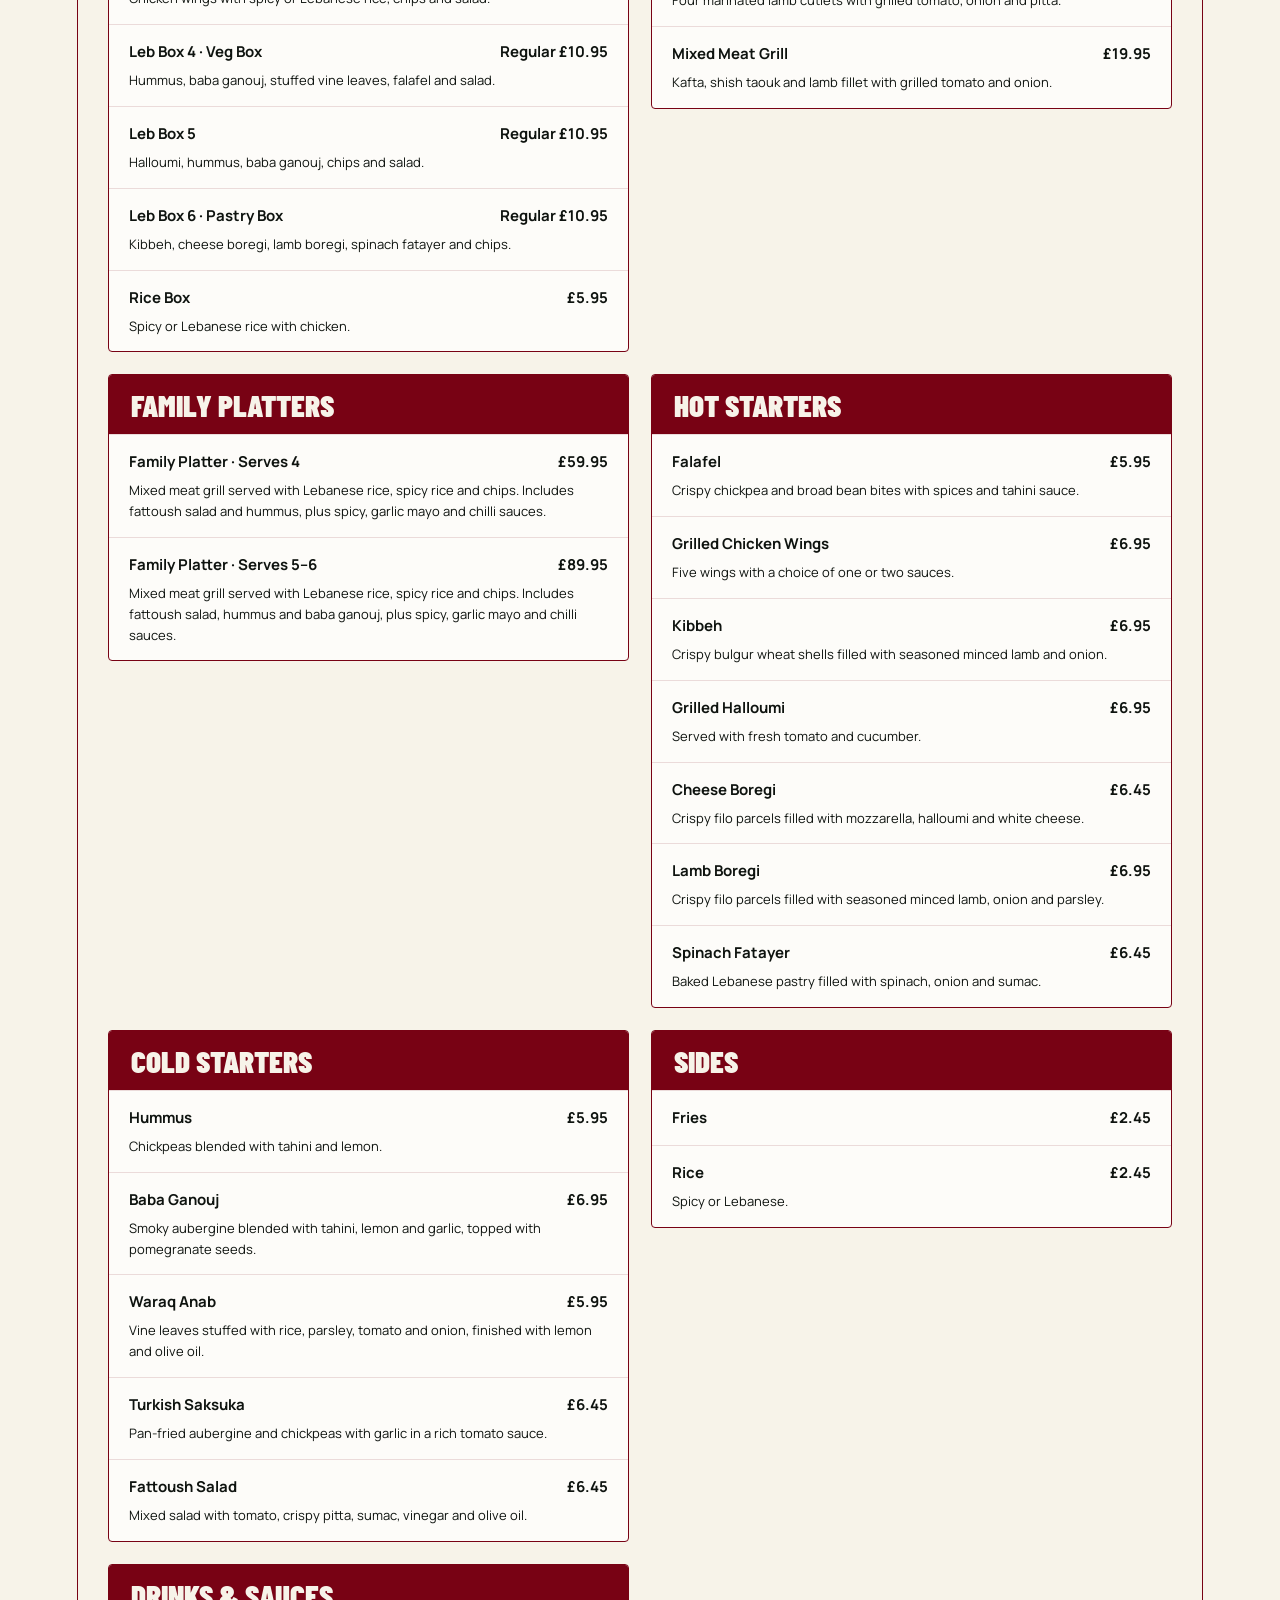
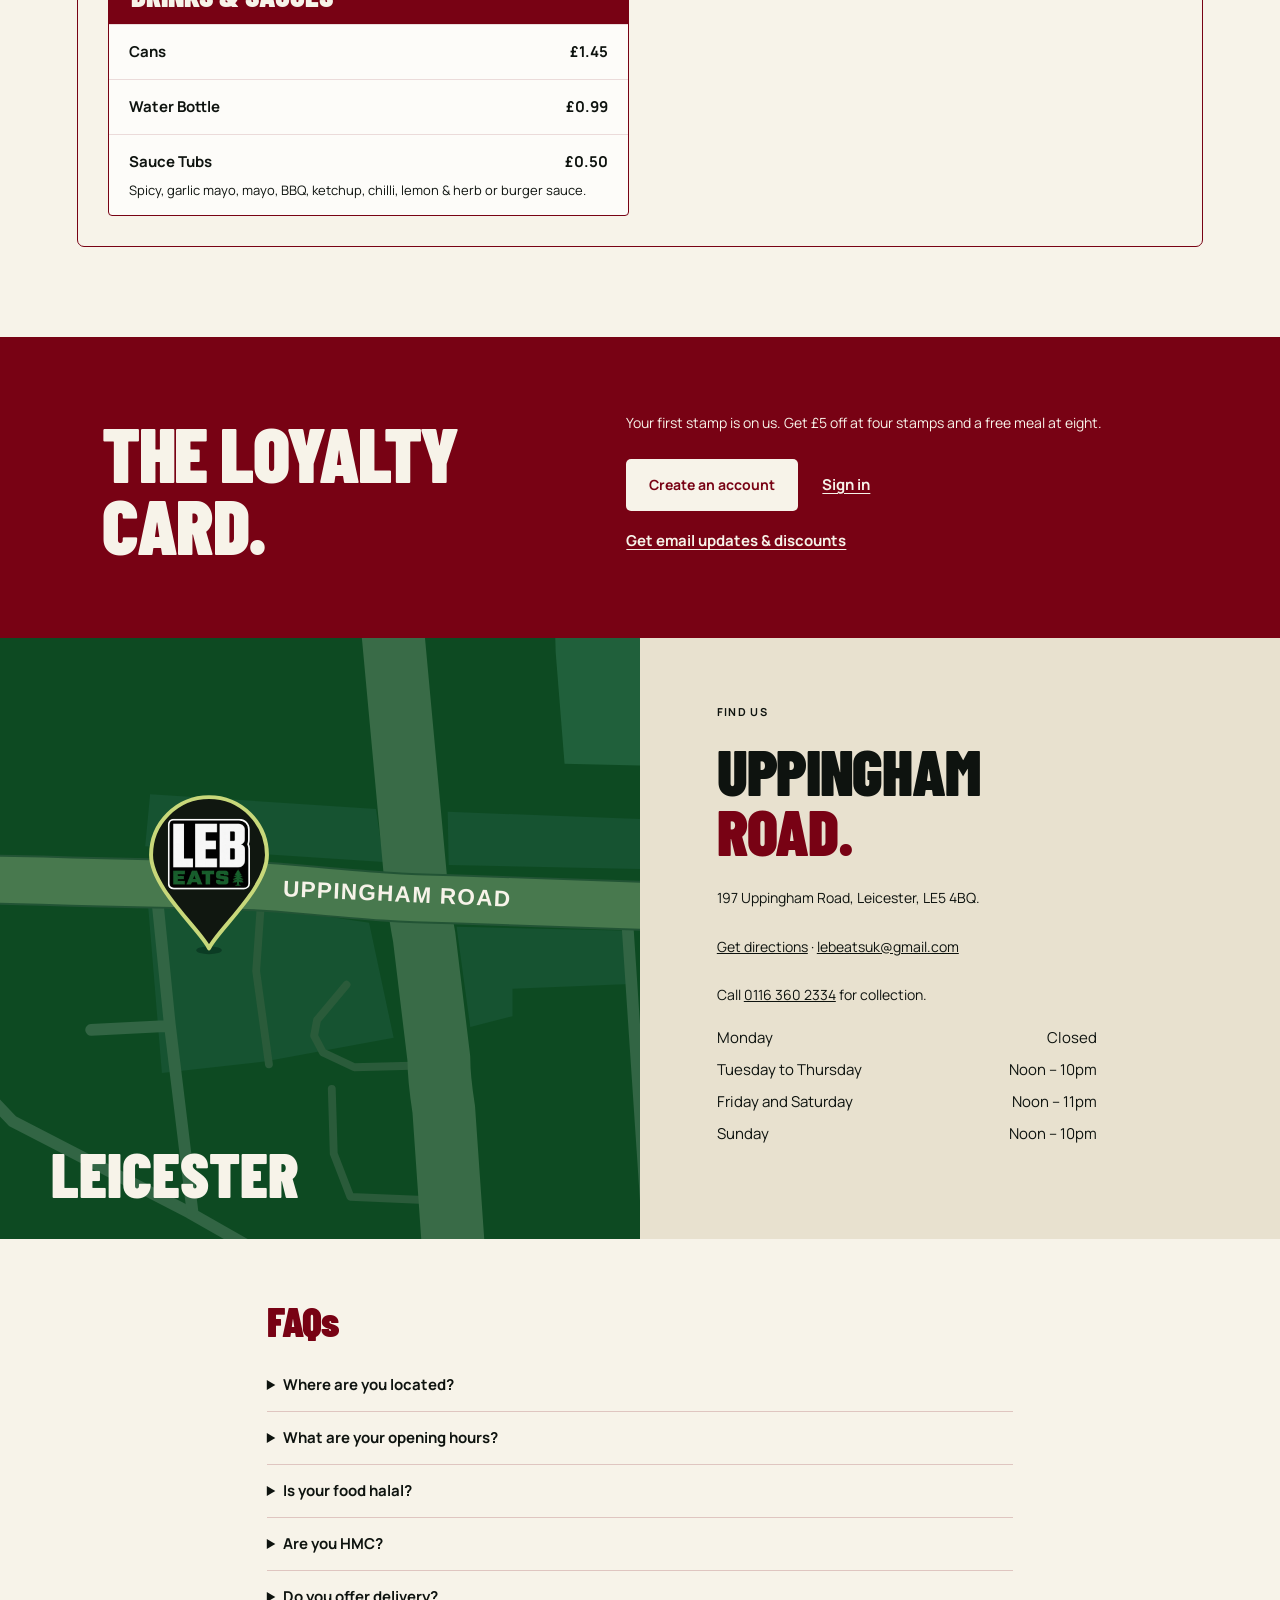
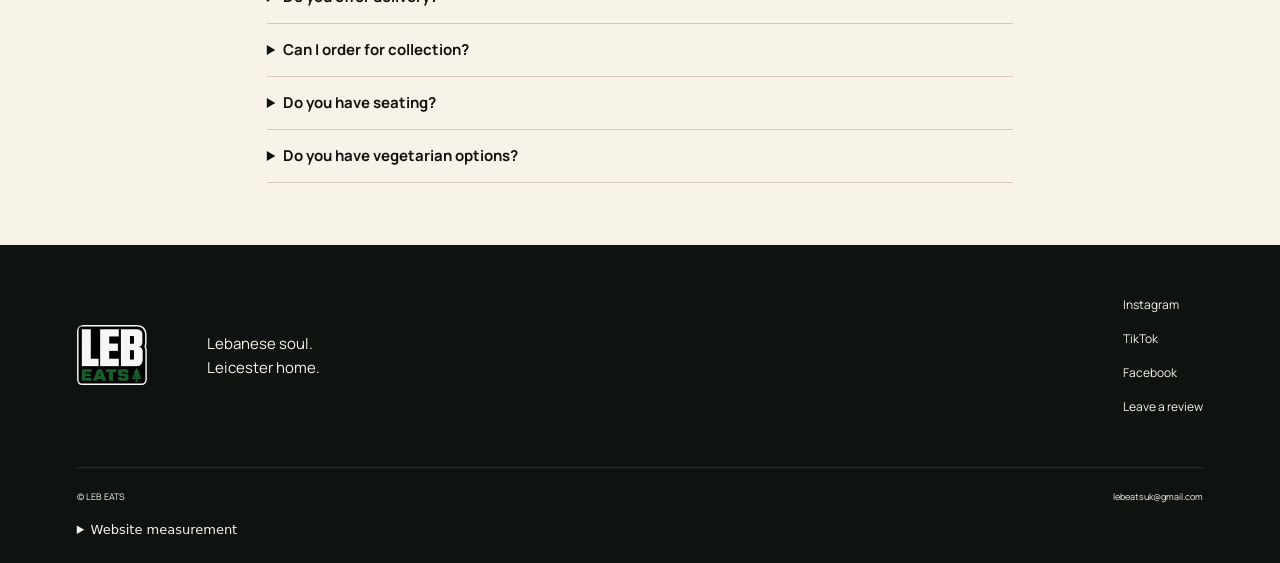
==== commit 79f6bf5b: "Connect the cedar loyalty card to qualifying orders at the counter" ====
--- a/index.html
+++ b/index.html
@@ -88,7 +88,7 @@
   <script defer src="/assets/libphonenumber/phone.js"></script>
   <script defer src="/website-activity.js?v=member-clicks-1"></script>
   <script defer src="/account/client.js?v=welcome-1"></script>
-  <script defer src="/restaurant.js?v=one-point"></script>
+  <script defer src="/restaurant.js?v=stamp-trail"></script>
 </head>
 <body>
 <svg width="0" height="0" aria-hidden="true" focusable="false" style="position:absolute">
@@ -378,7 +378,7 @@
 </div></div></section>
 <section class="signup-band" id="loyalty-card">
   <div id="black-card"><h2>THE LOYALTY<br>CARD.</h2></div>
-  <div><p>Create your LEB EATS account today and get 1 free loyalty point.</p>
+  <div><p>Your first stamp is on us. Get £5 off at four stamps and a free meal at eight.</p>
     <div class="loyalty-actions"><a data-measure-click="loyalty.account_create" class="button cream" href="/account/">Create an account</a>
     <a data-measure-click="loyalty.account_login" class="loyalty-login" href="/account/#login">Sign in</a></div>
     <button data-measure-click="loyalty.loyalty_popup_open" class="loyalty-updates open-card" aria-haspopup="dialog">Get email updates &amp; discounts</button>
@@ -449,7 +449,7 @@
   </div>
   <div class="card-copy">
     <h2 id="card-title">GET A CHANCE FOR A FREE MEAL</h2>
-    <p id="card-description">Sign up for Loyalty Card updates and LEB EATS discounts by email. Then create an account for 1 free loyalty point.</p>
+    <p id="card-description">Sign up for Loyalty Card updates and LEB EATS discounts by email. Then create an account to collect your first stamp.</p>
     <form id="card-form" action="https://leb-eats-black-card.raspy-waterfall-454f.workers.dev/signup" method="post">
       <label>Full name<input id="card-name" name="name" type="text" autocomplete="name" enterkeyhint="next" maxlength="100" placeholder="Alex Taylor" required></label>
       <label>Email address<input id="card-email" name="email" type="email" autocomplete="email" inputmode="email" autocapitalize="none" spellcheck="false" enterkeyhint="next" maxlength="254" placeholder="alex@example.com" required></label>
@@ -468,7 +468,7 @@
     <form id="bonus-form" method="post" hidden>
       <label>Choose a password<input name="password" type="password" autocomplete="new-password" minlength="15" maxlength="128" aria-describedby="bonus-help" required></label>
       <small id="bonus-help">Use at least 15 characters. A few words work well.</small>
-      <button class="card-action" type="submit">Create account &amp; get 1 point</button>
+      <button class="card-action" type="submit">Create account &amp; get my stamp</button>
       <button class="card-skip" type="button">Maybe later</button>
     </form>
     <div id="bonus-confirmation" hidden>
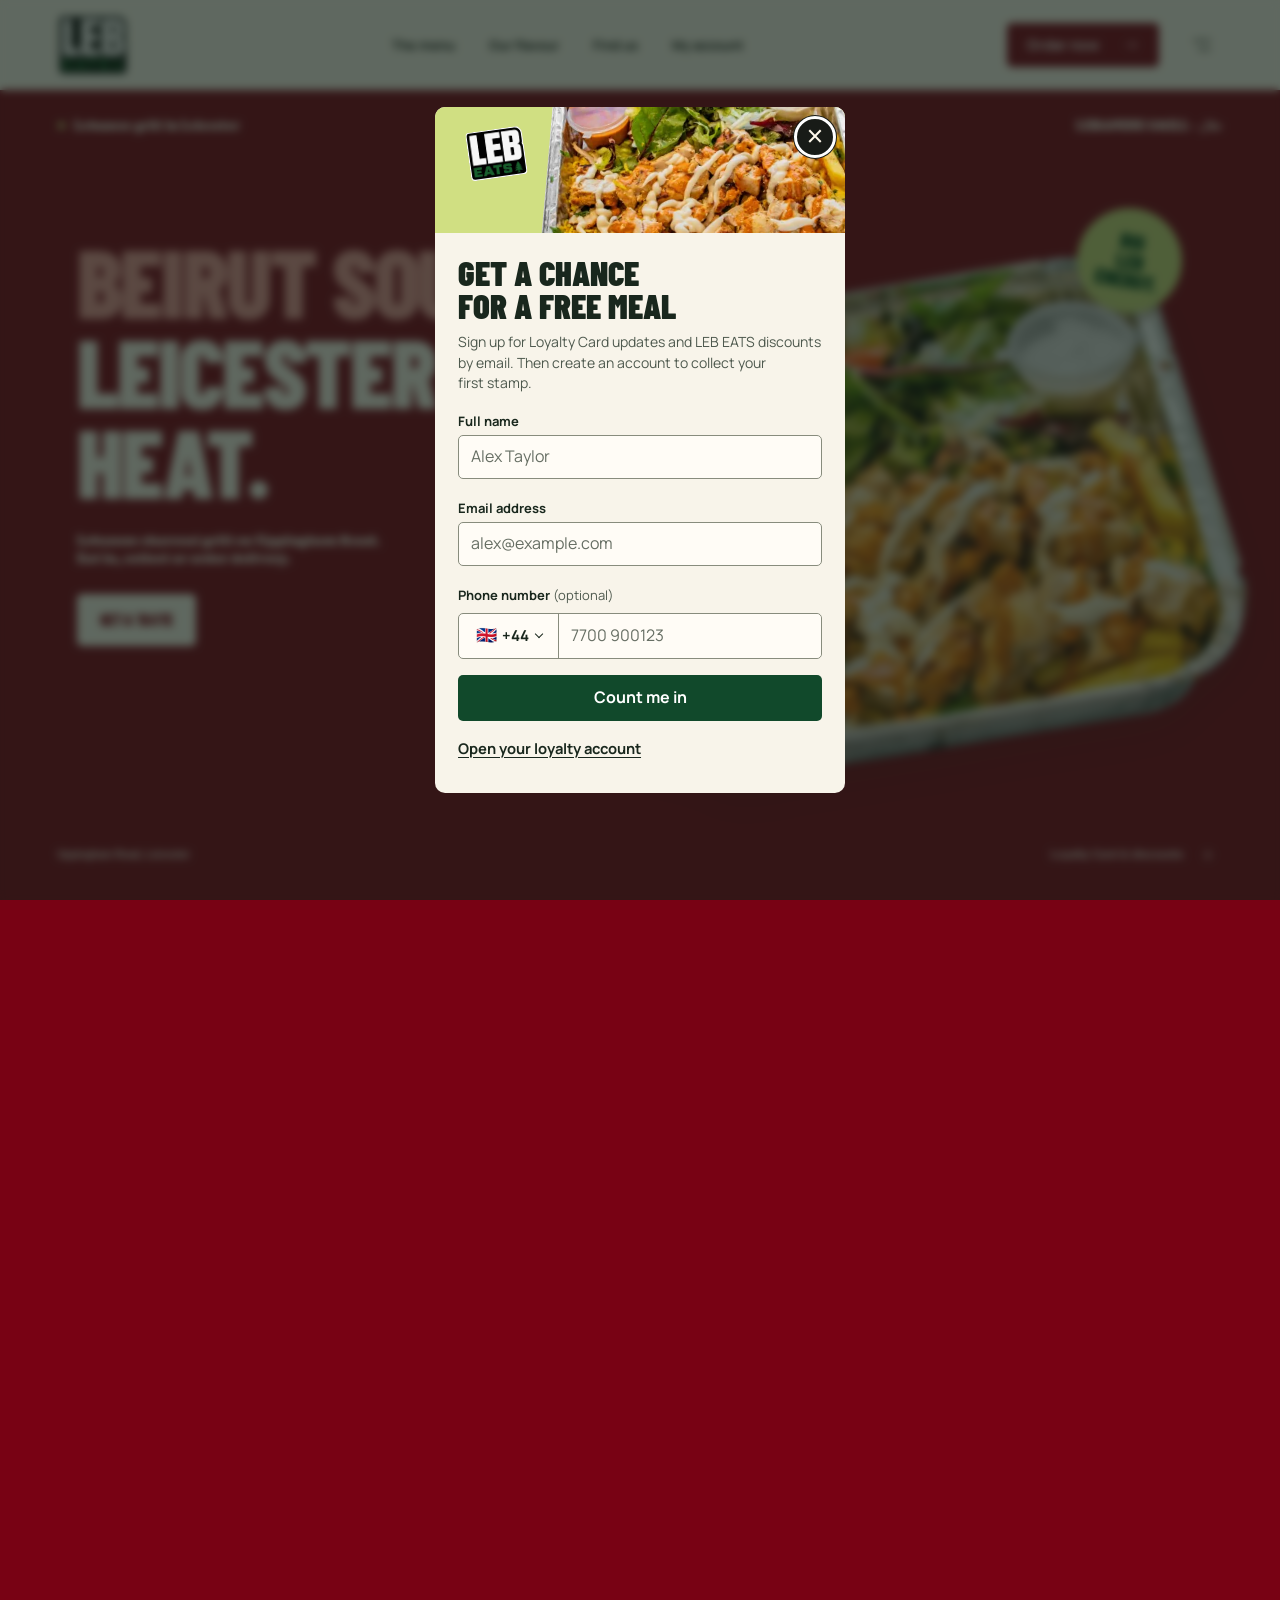
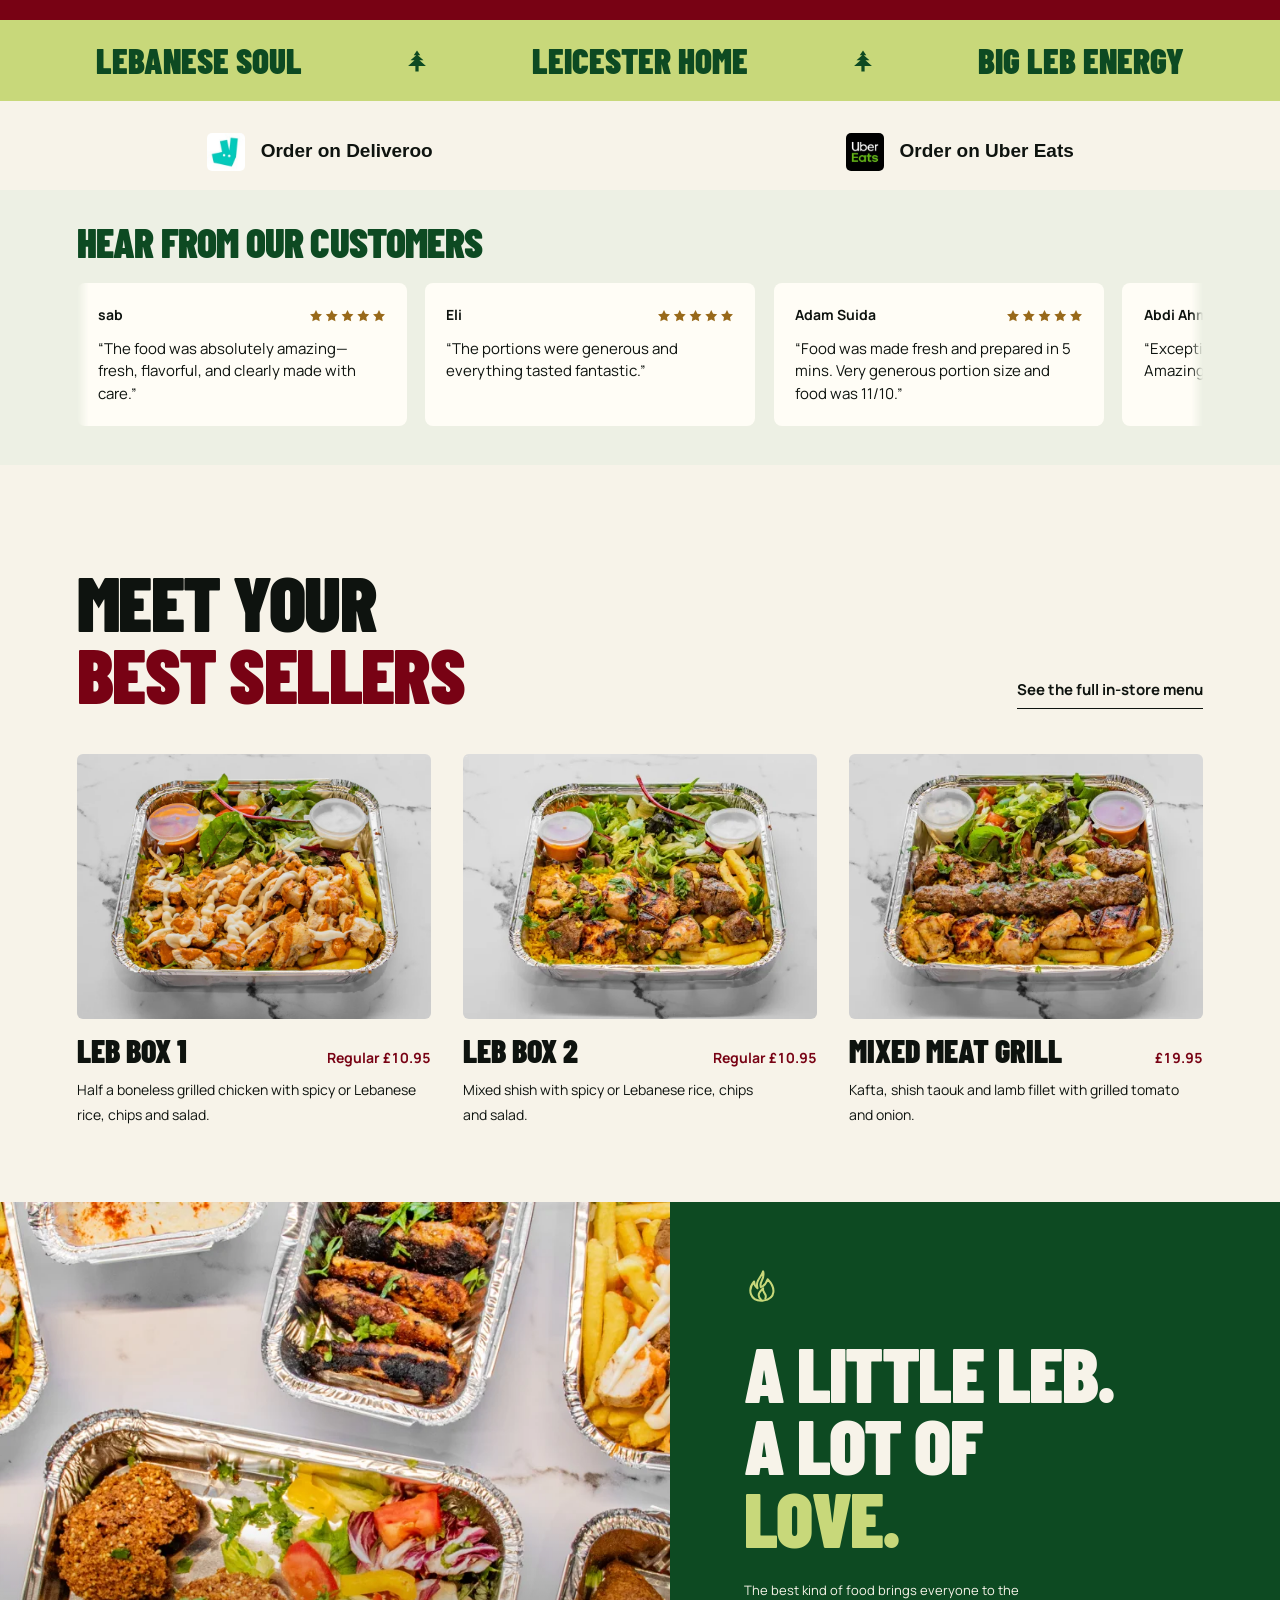
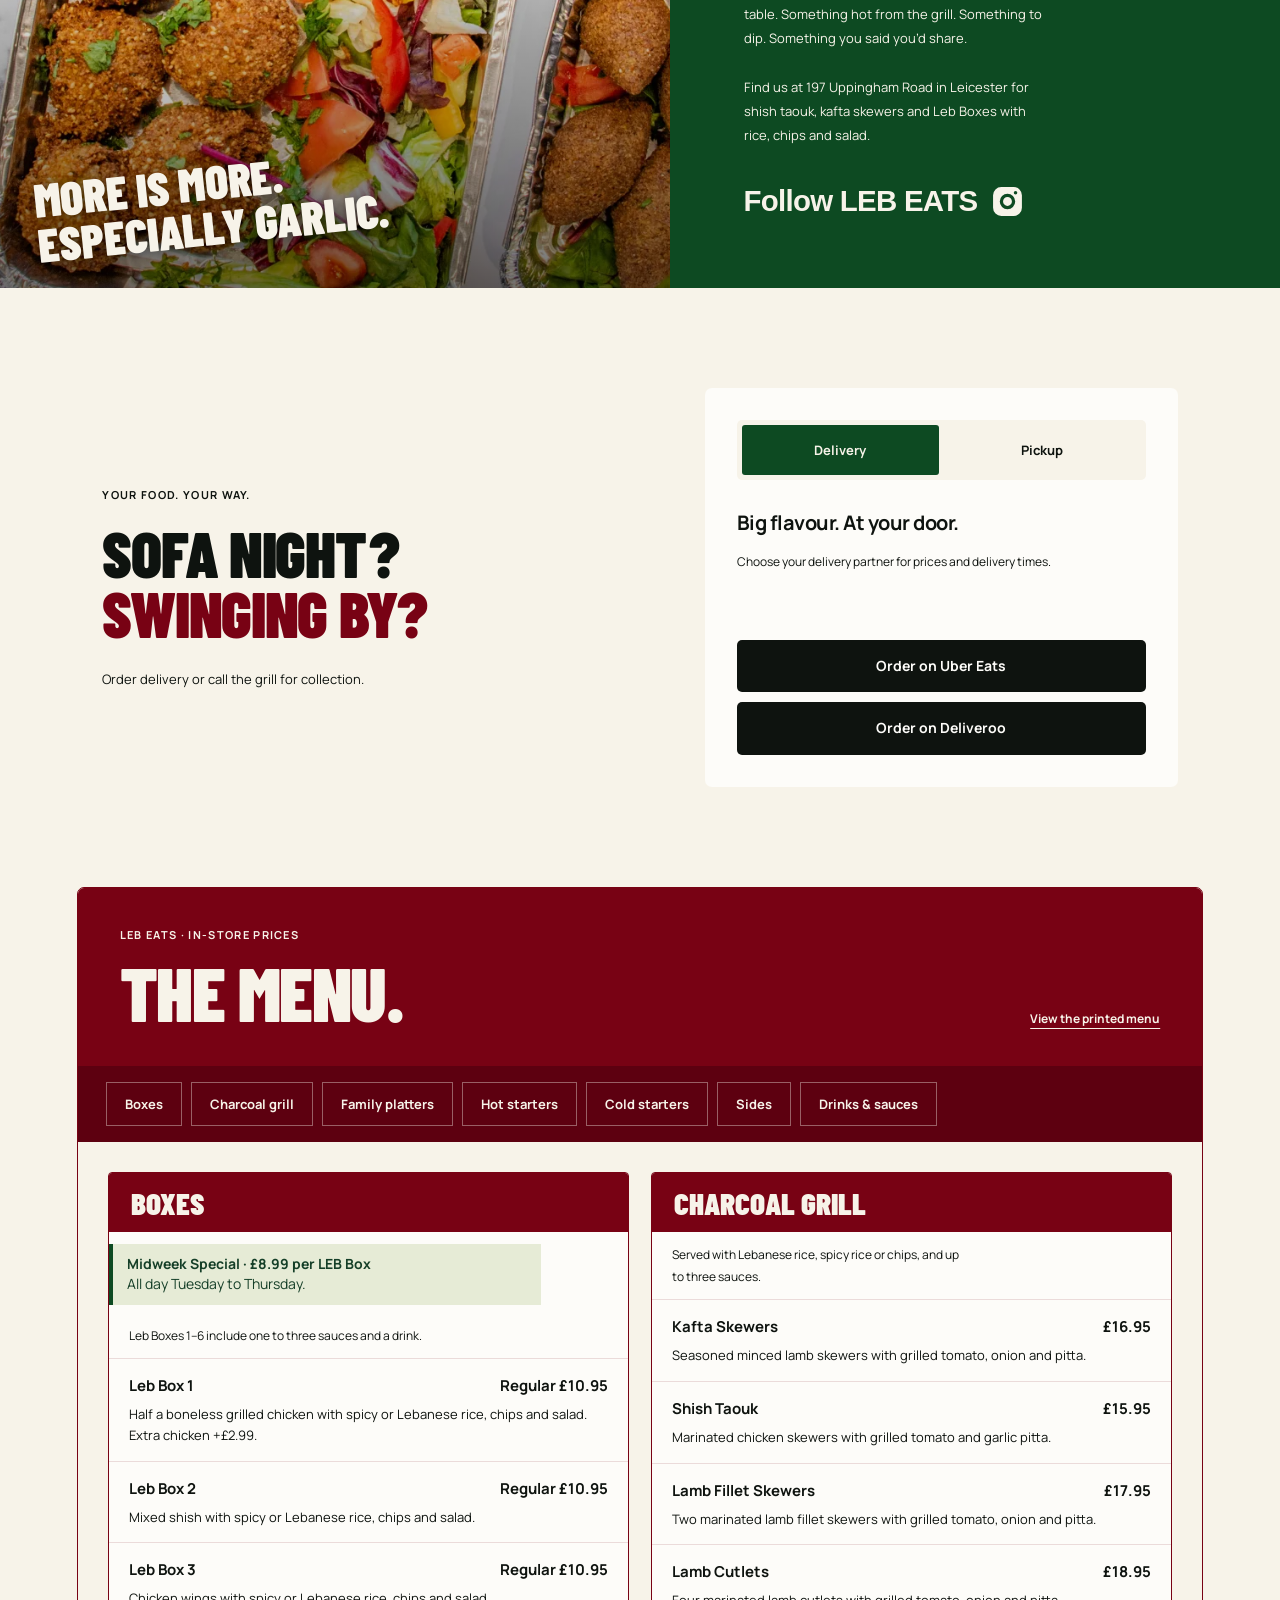
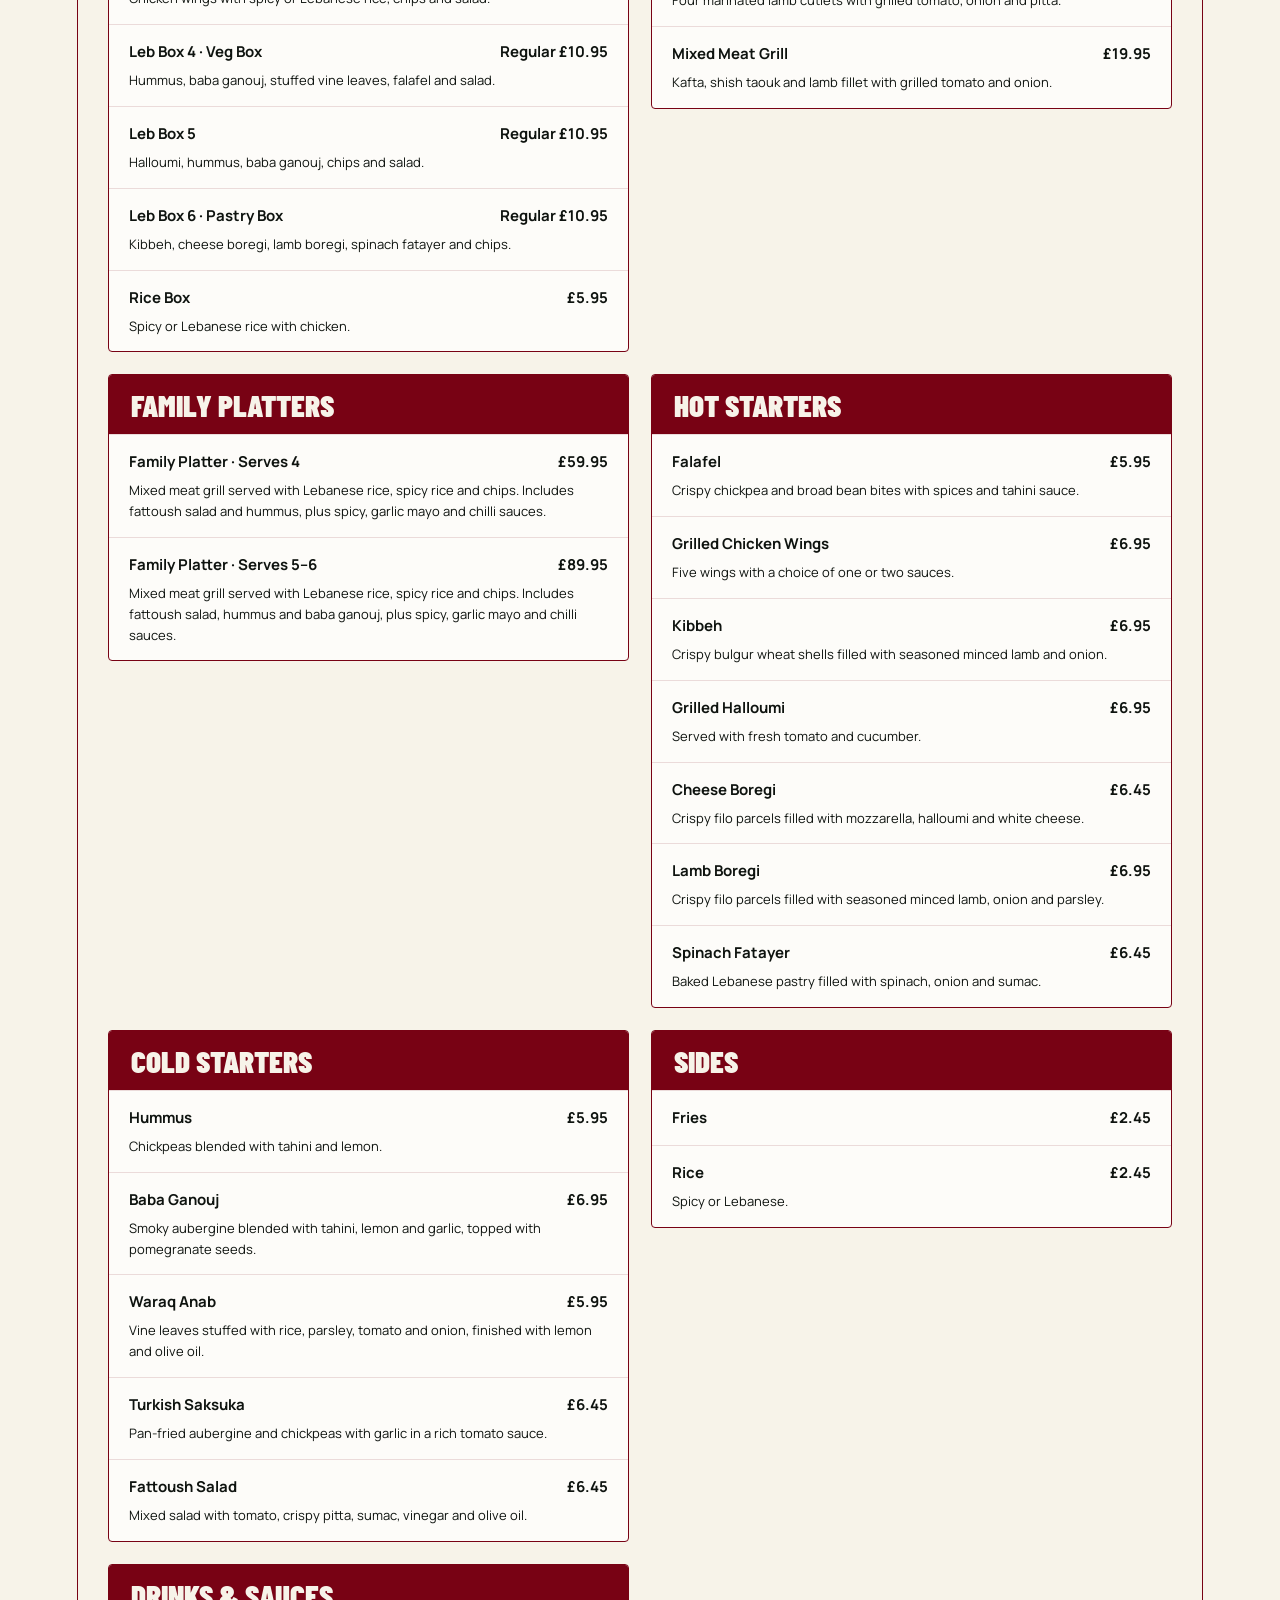
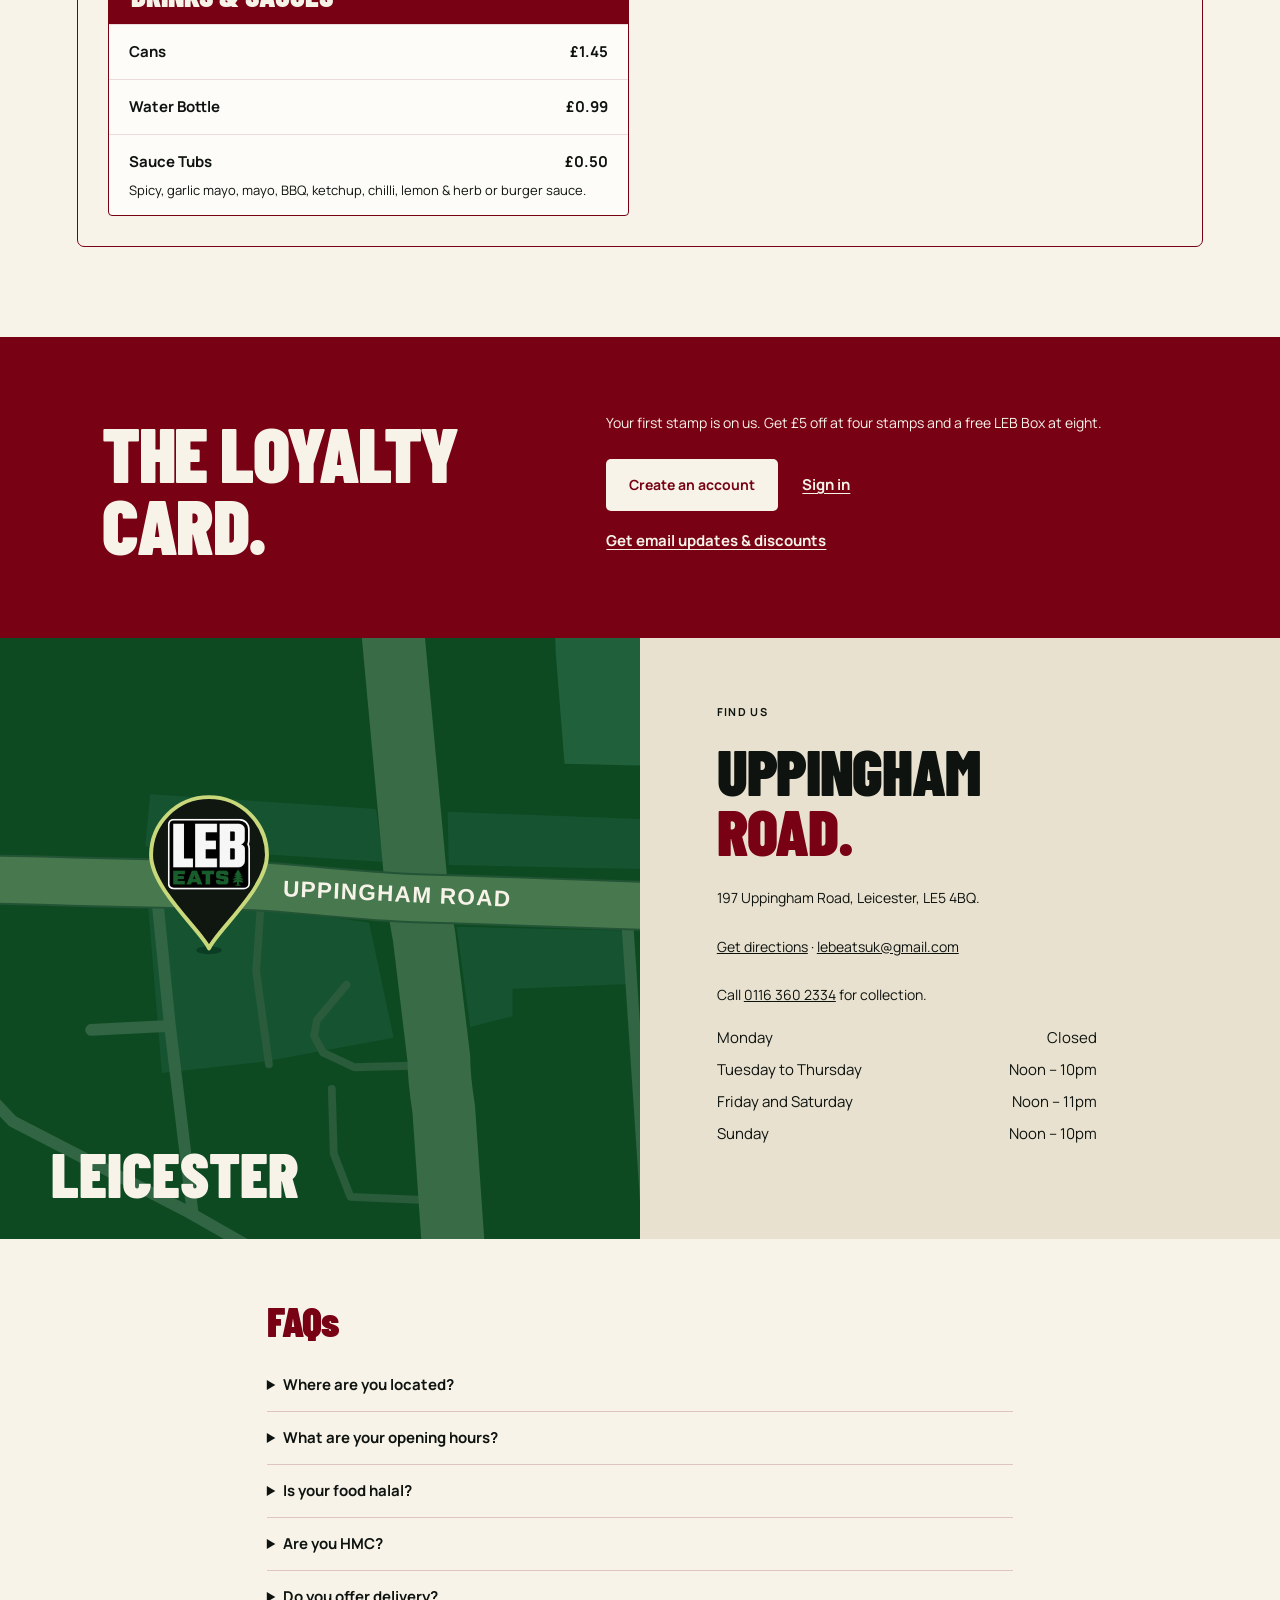
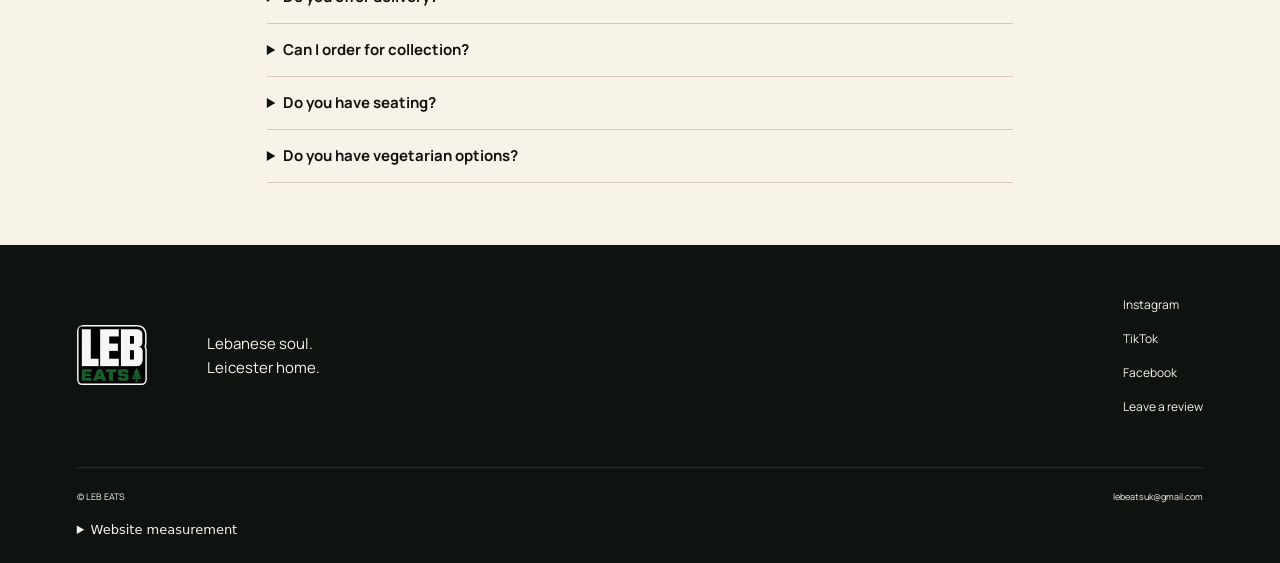
==== commit 951f7d98: "Award a free LEB Box at eight loyalty stamps" ====
--- a/index.html
+++ b/index.html
@@ -84,11 +84,13 @@
   ]
 }
   </script>
-  <link rel="icon" href="/assets/logo.png"><link rel="stylesheet" href="/restaurant.css?v=welcome-1">
+  <link rel="icon" href="/assets/logo.png"><link rel="stylesheet" href="/restaurant.css?v=home-card-1">
+  <link rel="stylesheet" href="/account/trail.css?v=float-1">
+  <script defer src="/account/trail.js?v=leb-box-1"></script>
   <script defer src="/assets/libphonenumber/phone.js"></script>
   <script defer src="/website-activity.js?v=member-clicks-1"></script>
-  <script defer src="/account/client.js?v=welcome-1"></script>
-  <script defer src="/restaurant.js?v=stamp-trail"></script>
+  <script defer src="/account/client.js?v=home-card-1"></script>
+  <script defer src="/restaurant.js?v=home-card-1"></script>
 </head>
 <body>
 <svg width="0" height="0" aria-hidden="true" focusable="false" style="position:absolute">
@@ -183,6 +185,15 @@
   <div class="dish-copy"><h3>Mixed Meat Grill</h3><span class="dish-price">£19.95</span><p>Kafta, shish taouk and lamb fillet with grilled tomato and onion.</p></div>
 </a>
 </div></section>
+<section id="my-loyalty-card" class="home-loyalty" aria-labelledby="home-card-title" hidden>
+  <div class="home-loyalty-inner">
+    <div class="home-loyalty-heading">
+      <h2 id="home-card-title">Your loyalty card.</h2>
+      <a class="text-link" href="/account/">My account</a>
+    </div>
+    <div id="home-card-content"></div>
+  </div>
+</section>
 <section id="story" class="story"><div class="story-photo"><img src="/assets/our-flavour-1440.webp?v=1691" srcset="/assets/our-flavour-640.webp?v=1691 640w, /assets/our-flavour-1440.webp?v=1691 1440w" sizes="(max-width:600px) 100vw, 53vw" width="1440" height="810" alt="Grilled chicken, falafel, kibbeh and pastries in LEB EATS takeaway trays" loading="lazy"/><span>MORE IS MORE.<br/>ESPECIALLY GARLIC.</span></div><div class="story-copy"><svg width="36" height="36" viewBox="0 0 32 32" fill="none" stroke="currentColor" stroke-width="1.8" stroke-linecap="round" stroke-linejoin="round" aria-hidden="true" focusable="false"><path d="M17 3c2 7-4 9-2 14 3-1 5-4 6-7 7 7 8 17-4 19C5 30 3 19 9 12c0 4 2 5 3 6-2-7 3-9 5-15Z"></path><path d="M15 28c-4-4-1-7 2-10-1 4 4 5 2 9"></path></svg><h2>A LITTLE LEB.<br/>A LOT OF<br/><em>LOVE.</em></h2><p>The best kind of food brings everyone to the table. Something hot from the grill. Something to dip. Something you said you’d share.</p><p>Find us at 197 Uppingham Road in Leicester for shish taouk, kafta skewers and Leb Boxes with rice, chips and salad.</p><a data-measure-click="story.instagram_tap" class="instagram-follow" href="https://www.instagram.com/lebeatsuk/" target="_blank" rel="noreferrer" aria-label="Follow LEB EATS on Instagram"><span>Follow LEB EATS</span>
   <svg width="32" height="32" viewBox="0 0 32 32" fill="currentColor" aria-hidden="true" focusable="false">
     <path fill-rule="evenodd" d="M10 2h12a8 8 0 0 1 8 8v12a8 8 0 0 1-8 8H10a8 8 0 0 1-8-8V10a8 8 0 0 1 8-8Zm6 6.5a7.5 7.5 0 1 0 0 15 7.5 7.5 0 1 0 0-15Zm0 3.2a4.3 4.3 0 1 0 0 8.6 4.3 4.3 0 1 0 0-8.6Zm7.8-5.9a1.7 1.7 0 1 0 0 3.4 1.7 1.7 0 1 0 0-3.4Z"/>
@@ -378,7 +389,7 @@
 </div></div></section>
 <section class="signup-band" id="loyalty-card">
   <div id="black-card"><h2>THE LOYALTY<br>CARD.</h2></div>
-  <div><p>Your first stamp is on us. Get £5 off at four stamps and a free meal at eight.</p>
+  <div><p>Your first stamp is on us. Get £5 off at four stamps and a free LEB Box at eight.</p>
     <div class="loyalty-actions"><a data-measure-click="loyalty.account_create" class="button cream" href="/account/">Create an account</a>
     <a data-measure-click="loyalty.account_login" class="loyalty-login" href="/account/#login">Sign in</a></div>
     <button data-measure-click="loyalty.loyalty_popup_open" class="loyalty-updates open-card" aria-haspopup="dialog">Get email updates &amp; discounts</button>
--- a/restaurant.css
+++ b/restaurant.css
@@ -512,3 +512,33 @@
 
 .card-skip { background: transparent; color: var(--card-text); min-height: 42px; text-decoration: underline; }
 #bonus-key { display: block; margin-block: 10px; overflow-wrap: anywhere; user-select: all; }
+
+.home-loyalty {
+  --muted: #485447;
+  --line: #b4bba5;
+  --soft: #f8f8ee;
+  --btn: var(--green);
+  padding: clamp(32px, 5vw, 72px) 6%;
+  background: #e9eddf;
+  color: var(--ink);
+}
+.home-loyalty-inner { max-width: 1120px; margin-inline: auto; }
+.home-loyalty-heading { display:flex; align-items:baseline; justify-content:space-between; gap:1rem; margin-bottom:clamp(16px,2.4vw,30px); }
+.home-loyalty-heading h2 { color:var(--green); font-size:clamp(34px,4vw,60px); }
+.home-loyalty .text-link { white-space:nowrap; }
+.home-loyalty .trail-play { justify-self:start; border:1px solid var(--line); background:transparent; color:inherit; border-radius:.35rem; min-height:44px; font-weight:700; cursor:pointer; }
+.home-loyalty .reward-row summary { padding-block:.5rem; cursor:pointer; font-weight:700; }
+@media(min-width:760px) {
+  .home-loyalty leb-trail {
+    display:grid; grid-template-columns:minmax(0,1.6fr) minmax(0,1fr);
+    grid-template-areas:"art count" "art next" "art play" "art selection" "art rewards";
+    grid-template-rows:auto auto auto auto 1fr;
+    align-items:start; column-gap:clamp(24px,4vw,64px);
+  }
+  .home-loyalty .trail-art {grid-area:art}
+  .home-loyalty .trail-caption {grid-area:count; margin-top:0}
+  .home-loyalty .trail-next {grid-area:next}
+  .home-loyalty .trail-play {grid-area:play}
+  .home-loyalty .trail-selection {grid-area:selection}
+  .home-loyalty .trail-rewards {grid-area:rewards}
+}
--- a/account/trail.css
+++ b/account/trail.css
@@ -0,0 +1,75 @@
+leb-trail{display:block;min-width:0}
+.trail-art{isolation:isolate;overflow:hidden;border-radius:clamp(.7rem,2vw,1.4rem);background:#78091c;box-shadow:0 .5rem 1.5rem #31130d16}
+.cedar-card{display:block;width:100%;height:auto;user-select:none}
+.cedar-card text{pointer-events:none}
+.card-lettering,.stamp-number,.prize-label,.traveller text,.card-message.emphasis{font-family:LebDisplay,Impact,sans-serif;font-weight:900}
+.card-lettering{fill:#fff0c9;font-size:91px;letter-spacing:-.02em}
+.route-leg,.route-ink{fill:none;stroke-linecap:round;pointer-events:none}
+.route-leg{stroke:#ce8d88;stroke-width:4;stroke-dasharray:1 11}
+.route-leg.filled{stroke:#f8e8b4;stroke-width:5}
+.route-ink{stroke:#e6ef92;stroke-width:5;stroke-dasharray:1}
+.trail-stop{cursor:pointer;outline:none;-webkit-tap-highlight-color:transparent}
+.coin{fill:#eddbb5;stroke:#ebc7a1;stroke-width:2.2}
+.trail-stop .impression{transform-box:fill-box;transform-origin:center}
+.stamp-number,.prize-label{fill:#243821;text-anchor:middle}
+.stamp-number{font-size:42px}.prize-label{font-size:21px;letter-spacing:.012em}
+.cedar{fill:#336541}.red .cedar{fill:#a52635}
+.prize .coin{fill:#d3ce94;stroke:#d6c58e}
+.earned .coin{fill:#fff0cc;stroke:#fff5d9}
+.prize.earned .coin{fill:#d4e786;stroke:#eff6b0}
+.earned.green .cedar{fill:#124b2b}.earned.red .cedar{fill:#a00022}
+.trail-stop:focus-visible .coin{stroke:#fff;stroke-width:6;paint-order:stroke fill}
+.trail-stop:not(.earned) .impression{opacity:.79}
+.tick{opacity:0;pointer-events:none}
+.earned .tick{opacity:1}
+.tick circle{fill:#103d27;stroke:#fff1ca;stroke-width:3.5}
+.red .tick circle{fill:#870726}
+.tick-ink{stroke:#fff9df;stroke-width:7.1;stroke-linecap:round;stroke-linejoin:round;fill:none}
+.burst{fill:none;stroke:#f8eba0;stroke-width:3;opacity:0;pointer-events:none}
+.current .coin{stroke:#f9f3a3;stroke-width:4}
+.current .burst{opacity:.65;stroke-width:2}
+@media(prefers-reduced-motion:no-preference){
+  .cedar-card:not(.collecting) .current > .stamp-float{animation:cedar-float 2.3s ease-in-out infinite}
+}
+.landing .impression{animation:cedar-impress .55s cubic-bezier(.2,.78,.22,1) both}
+.landing .tick{animation:cedar-check .57s .06s cubic-bezier(.22,.76,.2,1) both}
+.landing .tick-ink{stroke-dasharray:1;animation:cedar-draw .27s .23s ease-out both}
+.landing .burst{animation:cedar-ripple .82s ease-out both}
+.traveller{pointer-events:none}.traveller circle{fill:#d9eb86;stroke:#233921;stroke-width:3}
+.traveller text{fill:#183a23;text-anchor:middle;font-size:30px}
+.card-message{fill:#ffedc8;text-anchor:middle;font:700 21px Manrope,Arial,sans-serif}
+.card-message.emphasis{fill:#e1ed9b;text-transform:uppercase;font-size:28px;letter-spacing:.025em}
+.trail-play{font-size:.88rem;min-height:38px;padding:.48rem .8rem;margin-top:.35rem}
+.trail-announcement{position:absolute;width:1px;height:1px;overflow:hidden;clip-path:inset(50%)}
+@keyframes cedar-float{0%,100%{transform:translateY(0)}50%{transform:translateY(-11px)}}
+@keyframes cedar-impress{0%{transform:scale(.74) rotate(-7deg)}55%{transform:scale(1.14) rotate(2deg)}100%{transform:scale(1) rotate(0)}}
+@keyframes cedar-check{0%{opacity:0;transform:scale(.3)}58%{opacity:1;transform:scale(1.22)}100%{opacity:1;transform:scale(1)}}
+@keyframes cedar-draw{from{stroke-dashoffset:1}to{stroke-dashoffset:0}}
+@keyframes cedar-ripple{0%{opacity:1;transform:scale(.76)}85%,100%{opacity:0;transform:scale(1.5)}}
+@media(prefers-reduced-motion:reduce){.landing .impression,.landing .tick,.landing .tick-ink,.landing .burst{animation:none}}
+main.preview-wrap{display:block;max-width:43rem;padding-block:clamp(1.5rem,5vw,3.5rem)}
+.preview-wrap h1{margin-bottom:1rem;font-size:clamp(2.35rem,6vw,3.3rem)}
+.trail-caption,.counter-heading{display:flex;justify-content:space-between;align-items:baseline;gap:1rem}
+.trail-caption{margin-top:1.15rem}
+.trail-count{margin:0;font:900 clamp(1.8rem,3vw,2.55rem)/1 LebDisplay,Impact,sans-serif;text-transform:uppercase}
+.trail-cycle,.trail-next,.reward-row>span{color:var(--muted)}
+.trail-next,.trail-selection{margin:.5rem 0}
+.trail-selection{padding:.6rem .8rem;border-left:3px solid var(--btn);background:var(--soft);font-size:.9rem}
+.trail-rewards h3{margin:1.5rem 0 .2rem}
+.reward-row{display:grid;grid-template-columns:minmax(0,1fr) auto;align-items:center;gap:.1rem .7rem;border-top:1px solid var(--line);padding:.9rem 0}
+.reward-row>strong{font-size:1.15rem}.reward-row>span{grid-row:2;font-size:.8rem}
+.reward-row>b{grid-column:2;grid-row:1/3;border-radius:2rem;padding:.25rem .7rem;font-size:.85rem}
+.reward-ready{color:#133922;background:#d5e6a3}.reward-used{background:var(--soft);color:var(--muted)}
+.reward-row>button,.reward-row>details{grid-column:1/-1;justify-self:start;margin:.5rem 0 0}
+.reward-row details{border:0;padding:0}.reward-row details summary{padding:.5rem 0}.reward-row code{font-size:1.4rem;letter-spacing:.12em}
+.reward-row p{margin:.25rem 0;font-size:.88rem}
+.trail-panel{min-width:0}.trail-panel>h1,.counter-layout h1{margin-bottom:1rem}
+.signed-in aside.card{display:none}
+.signed-in main.wrap{grid-template-columns:minmax(0,1.45fr) minmax(0,.78fr);gap:clamp(2rem,5vw,5rem)}
+#member-intro{margin:.55rem 0 0}
+#member>h2{font:900 2.15rem/1 LebDisplay,Impact,sans-serif;text-transform:uppercase}
+#trail-status:empty{display:none}
+@media(max-width:700px){.trail-panel{margin-bottom:2.5rem}.signed-in main.wrap{display:block}}
+.trail-preview{min-width:0}
+.signed-in .trail-preview{display:none}
+@media(max-width:700px){body:not(.signed-in) main.wrap{display:flex;flex-direction:column;align-items:stretch}.trail-preview{order:1}}
